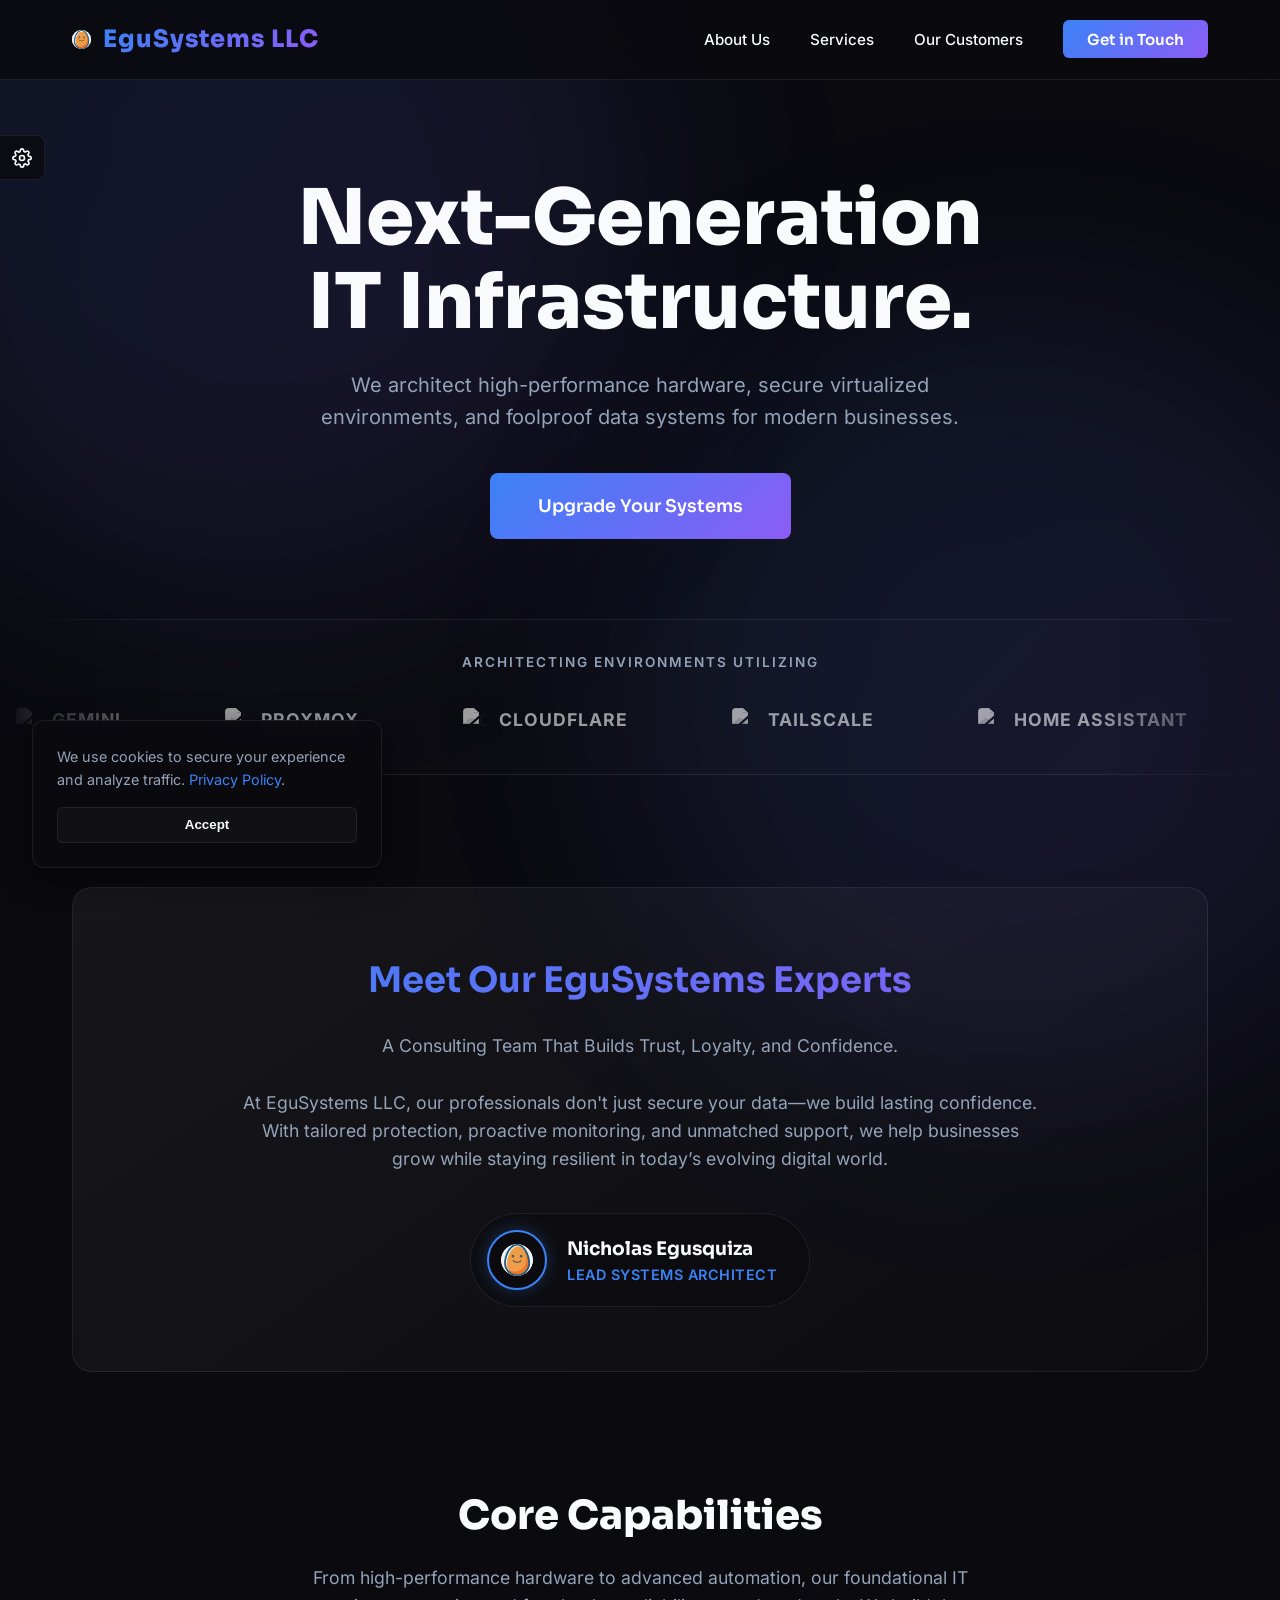
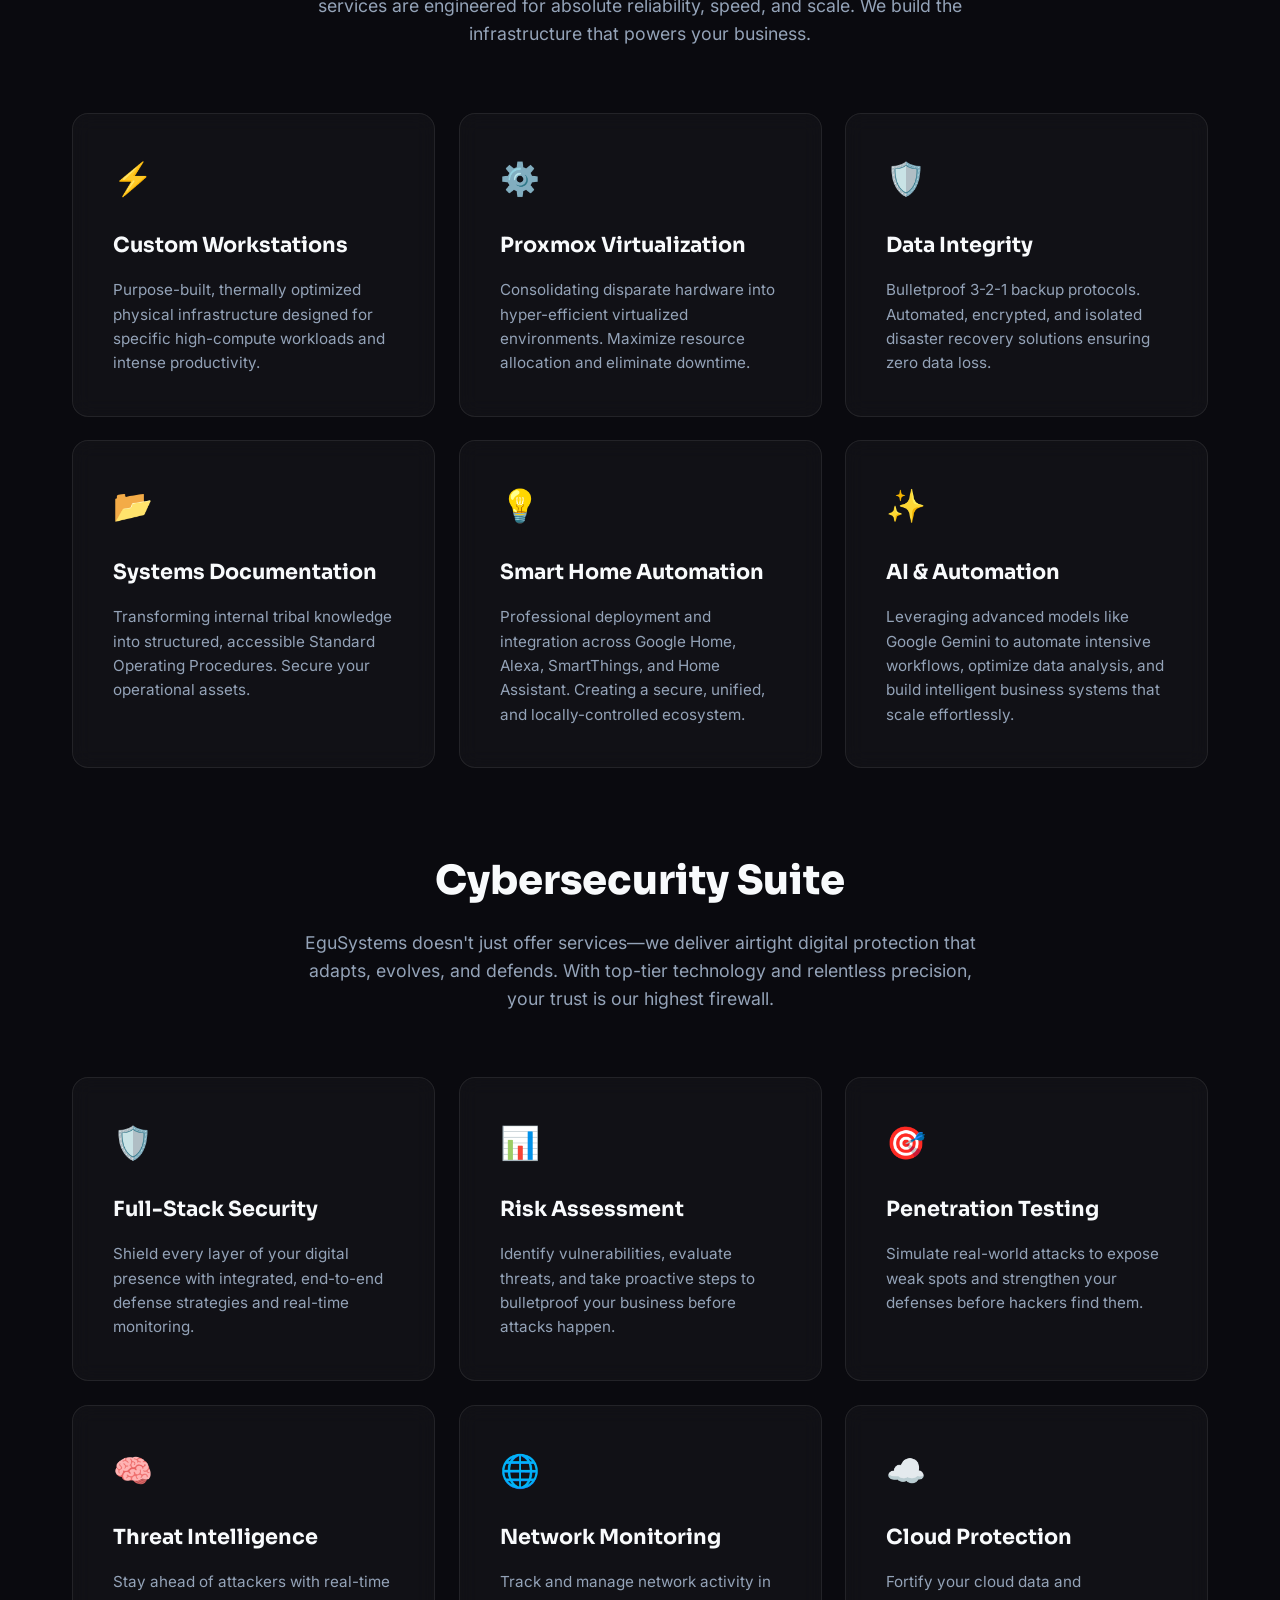
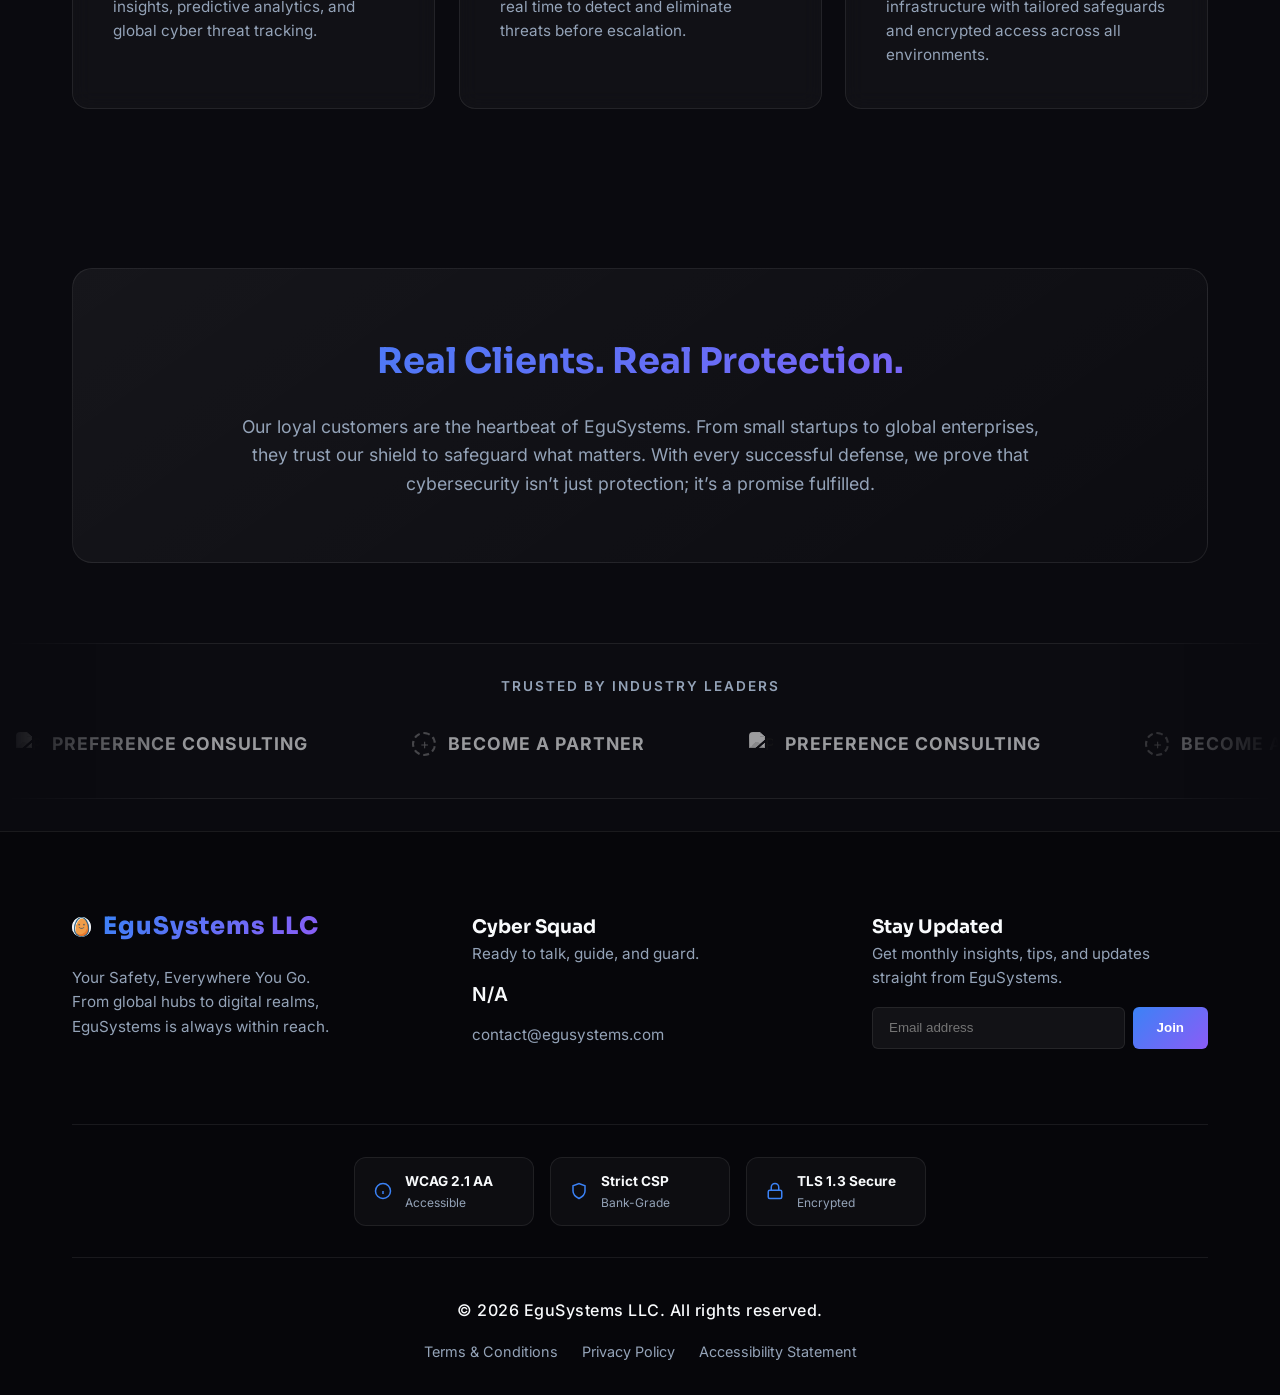
==== index.html @ fcc7cd99 "updates to accessibility" ====
<!DOCTYPE html>
<html lang="en">
<head>
    <meta charset="UTF-8">
    <meta name="viewport" content="width=device-width, initial-scale=1.0">

    <meta http-equiv="Content-Security-Policy" content="upgrade-insecure-requests; default-src 'self'; style-src 'self' 'unsafe-inline' https://fonts.googleapis.com; font-src 'self' https://fonts.gstatic.com; script-src 'self'; img-src 'self' data: https:; connect-src 'self' https://formspree.io; object-src 'none'; base-uri 'self'; form-action 'self' https://formspree.io">

    
    <meta name="theme-color" content="#0a0a0f">
    <link rel="canonical" href="https://egusystems.com">

    <meta name="description" content="EguSystems LLC provides enterprise-grade IT infrastructure, cybersecurity solutions, and Proxmox virtualization services. Secure your business with our expert team.">
    <meta name="keywords" content="IT infrastructure, cybersecurity, Proxmox virtualization, data protection, enterprise IT, network security, cloud solutions">
    <meta name="author" content="EguSystems LLC">
    <meta name="robots" content="index, follow">
    <meta name="language" content="English">
    <meta name="referrer" content="strict-origin-when-cross-origin">

    <meta property="og:title" content="EguSystems LLC | Enterprise IT Infrastructure & Cybersecurity">
    <meta property="og:description" content="We architect high-performance hardware, secure virtualized environments, and foolproof data systems for modern businesses.">
    <meta property="og:image" content="https://egusystems.com/og-image.png">
    <meta property="og:url" content="https://egusystems.com">
    <meta property="og:type" content="website">
    <meta property="og:site_name" content="EguSystems LLC">

    <meta name="twitter:card" content="summary_large_image">
    <meta name="twitter:title" content="EguSystems LLC | Enterprise IT Infrastructure & Cybersecurity">
    <meta name="twitter:description" content="We architect high-performance hardware, secure virtualized environments, and foolproof data systems for modern businesses.">
    <meta name="twitter:image" content="https://egusystems.com/og-image.png">

    <link rel="icon" type="image/png" href="/favicon-96x96.png" sizes="96x96" />
    <link rel="icon" type="image/svg+xml" href="/favicon.svg" />
    <link rel="shortcut icon" href="/favicon.ico" />
    <link rel="apple-touch-icon" sizes="180x180" href="/apple-touch-icon.png" />
    <meta name="apple-mobile-web-app-title" content="EguSystems" />
    <link rel="manifest" href="/site.webmanifest" />

    <title>EguSystems LLC | Enterprise IT Infrastructure & Cybersecurity</title>

    <link rel="preconnect" href="https://formspree.io">
    <link rel="dns-prefetch" href="https://formspree.io">
    

    <link rel="stylesheet" href="style.css">

    <script type="application/ld+json">
    {
      "@context": "https://schema.org",
      "@type": "ProfessionalService",
      "name": "EguSystems LLC",
      "url": "https://egusystems.com",
      "logo": {
        "@type": "ImageObject",
        "url": "https://egusystems.com/favicon.svg",
        "width": 96,
        "height": 96
      },
      "image": "https://egusystems.com/favicon.svg",
      "email": "contact@egusystems.com",
      "telephone": "+1-XXX-XXX-XXXX",
      "address": {
        "@type": "PostalAddress",
        "addressLocality": "Miami",
        "addressRegion": "FL",
        "addressCountry": "US"
      },
      "description": "Next-Generation IT Infrastructure and Full-Stack Cybersecurity solutions for modern businesses.",
      "areaServed": "US",
      "knowsAbout": ["IT Infrastructure", "Cybersecurity", "Proxmox Virtualization", "Data Protection", "Network Security", "Cloud Solutions"],
      "hasOfferCatalog": {
        "@type": "OfferCatalog",
        "name": "IT Services",
        "itemListElement": [
          {
            "@type": "Offer",
            "itemOffered": {
              "@type": "Service",
              "name": "IT Infrastructure Design",
              "description": "Custom hardware architecture and network design for optimal performance"
            }
          },
          {
            "@type": "Offer",
            "itemOffered": {
              "@type": "Service",
              "name": "Cybersecurity Solutions",
              "description": "Comprehensive security assessments and implementation"
            }
          },
          {
            "@type": "Offer",
            "itemOffered": {
              "@type": "Service",
              "name": "Proxmox Virtualization",
              "description": "Enterprise-grade virtualization solutions for efficient resource management"
            }
          }
        ]
      },
      "sameAs": ["https://egusystems.com"]
    }
    </script>
    <script src="script.js" defer></script>
</head>
<body>
    <a href="#main-content" class="sr-only focus:not-sr-only focus:absolute focus:top-4 focus:left-4 focus:z-50 focus:px-4 focus:py-2 focus:bg-accent-glow focus:text-white focus:rounded">Skip to main content</a>
    <div class="scroll-progress" id="scrollProgress"></div>

    <div class="bg-glow top"></div>
    <div class="bg-glow bottom"></div>

    <nav>
        <div class="nav-content">
            <a href="#home" class="logo-container">
                <img src="/favicon.svg" alt="EguSystems Icon" loading="lazy" class="logo-icon" width="32" height="32">
                <span class="logo-text">EguSystems LLC</span>
            </a>
            
            <ul class="desktop-nav">
                <li><a href="#about" class="nav-link">About Us</a></li>
                <li><a href="#services" class="nav-link">Services</a></li>
                <li><a href="#trust" class="nav-link">Our Customers</a></li>
                <li><a href="#contact" class="nav-cta">Get in Touch</a></li>
            </ul>

            <button class="mobile-toggle" id="mobileToggle" aria-label="Toggle navigation menu" aria-expanded="false" aria-controls="mobileDropdown">☰</button>
        </div>

        <div class="mobile-dropdown" id="mobileDropdown">
            <ul class="mobile-nav-links">
                <li><a href="#about" class="nav-link">About Us</a></li>
                <li><a href="#services" class="nav-link">Services</a></li>
                <li><a href="#trust" class="nav-link">Our Customers</a></li>
                <li><a href="#contact" class="mobile-cta">Get in Touch</a></li>
            </ul>
        </div>
    </nav>

    <div class="container">
        <main id="main-content">
            <section class="hero" id="home">
                <h1>Next-Generation<br>IT Infrastructure.</h1>
                <p>We architect high-performance hardware, secure virtualized environments, and foolproof data systems for modern businesses.</p>
                <a href="#contact" class="btn">Upgrade Your Systems</a>
            </section>
        </main>
    </div>

    <div class="trust-banner hover-spotlight reveal">
        <div class="spotlight-overlay"></div>
        <div class="spotlight-content-wrapper">
            <p>Architecting environments utilizing</p>
            <div class="marquee-wrapper">
                <div class="tech-list">
                    <a href="https://gemini.google.com/" target="_blank" rel="noopener noreferrer" class="tech-item">
                        <img src="https://www.google.com/s2/favicons?sz=64&domain=gemini.google.com" alt="Google Gemini" loading="lazy" width="24" height="24"><span>GEMINI</span>
                    </a>
                    <a href="https://www.proxmox.com/" target="_blank" rel="noopener noreferrer" class="tech-item">
                        <img src="https://www.google.com/s2/favicons?sz=64&domain=proxmox.com" alt="Proxmox" loading="lazy" width="24" height="24"><span>PROXMOX</span>
                    </a>
                    <a href="https://www.cloudflare.com/" target="_blank" rel="noopener noreferrer" class="tech-item">
                        <img src="https://www.google.com/s2/favicons?sz=64&domain=cloudflare.com" alt="Cloudflare" loading="lazy" width="24" height="24"><span>CLOUDFLARE</span>
                    </a>
                    <a href="https://tailscale.com/" target="_blank" rel="noopener noreferrer" class="tech-item">
                        <img src="https://www.google.com/s2/favicons?sz=64&domain=tailscale.com" alt="Tailscale" loading="lazy" width="24" height="24"><span>TAILSCALE</span>
                    </a>
                    <a href="https://www.home-assistant.io/" target="_blank" rel="noopener noreferrer" class="tech-item">
                        <img src="https://www.google.com/s2/favicons?sz=64&domain=home-assistant.io" alt="Home Assistant" loading="lazy" width="24" height="24"><span>HOME ASSISTANT</span>
                    </a>
                    <a href="https://adguard.com/" target="_blank" rel="noopener noreferrer" class="tech-item">
                        <img src="https://www.google.com/s2/favicons?sz=64&domain=adguard.com" alt="AdGuard" loading="lazy" width="24" height="24"><span>ADGUARD</span>
                    </a>
                    <a href="https://snipeitapp.com/" target="_blank" rel="noopener noreferrer" class="tech-item">
                        <img src="https://www.google.com/s2/favicons?sz=64&domain=snipeitapp.com" alt="SnipeIT" loading="lazy" width="24" height="24"><span>SNIPE-IT</span>
                    </a>
                    <a href="https://kno.wled.ge/" target="_blank" rel="noopener noreferrer" class="tech-item">
                        <img src="https://www.google.com/s2/favicons?sz=64&domain=kno.wled.ge" alt="WLED" loading="lazy" width="24" height="24"><span>WLED</span>
                    </a>
                    <a href="https://porkbun.com/" target="_blank" rel="noopener noreferrer" class="tech-item">
                        <img src="https://www.google.com/s2/favicons?sz=64&domain=porkbun.com" alt="Porkbun" loading="lazy" width="24" height="24"><span>PORKBUN</span>
                    </a>
                    <a href="https://www.zoho.com/" target="_blank" rel="noopener noreferrer" class="tech-item">
                        <img src="https://www.google.com/s2/favicons?sz=64&domain=zoho.com" alt="Zoho" loading="lazy" width="24" height="24"><span>ZOHO</span>
                    </a>
                    <a href="https://www.action1.com/" target="_blank" rel="noopener noreferrer" class="tech-item">
                        <img src="https://www.google.com/s2/favicons?sz=64&domain=action1.com" alt="Action1" loading="lazy" width="24" height="24"><span>ACTION1</span>
                    </a>
                </div>
                <div class="tech-list" aria-hidden="true">
                    <a href="https://gemini.google.com/" target="_blank" rel="noopener noreferrer" class="tech-item" tabindex="-1">
                        <img src="https://www.google.com/s2/favicons?sz=64&domain=gemini.google.com" alt="Google Gemini" loading="lazy" width="24" height="24"><span>GEMINI</span>
                    </a>
                    <a href="https://www.proxmox.com/" target="_blank" rel="noopener noreferrer" class="tech-item" tabindex="-1">
                        <img src="https://www.google.com/s2/favicons?sz=64&domain=proxmox.com" alt="Proxmox" loading="lazy" width="24" height="24"><span>PROXMOX</span>
                    </a>
                    <a href="https://www.cloudflare.com/" target="_blank" rel="noopener noreferrer" class="tech-item" tabindex="-1">
                        <img src="https://www.google.com/s2/favicons?sz=64&domain=cloudflare.com" alt="Cloudflare" loading="lazy" width="24" height="24"><span>CLOUDFLARE</span>
                    </a>
                    <a href="https://tailscale.com/" target="_blank" rel="noopener noreferrer" class="tech-item" tabindex="-1">
                        <img src="https://www.google.com/s2/favicons?sz=64&domain=tailscale.com" alt="Tailscale" loading="lazy" width="24" height="24"><span>TAILSCALE</span>
                    </a>
                    <a href="https://www.home-assistant.io/" target="_blank" rel="noopener noreferrer" class="tech-item" tabindex="-1">
                        <img src="https://www.google.com/s2/favicons?sz=64&domain=home-assistant.io" alt="Home Assistant" loading="lazy" width="24" height="24"><span>HOME ASSISTANT</span>
                    </a>
                    <a href="https://adguard.com/" target="_blank" rel="noopener noreferrer" class="tech-item" tabindex="-1">
                        <img src="https://www.google.com/s2/favicons?sz=64&domain=adguard.com" alt="AdGuard" loading="lazy" width="24" height="24"><span>ADGUARD</span>
                    </a>
                    <a href="https://snipeitapp.com/" target="_blank" rel="noopener noreferrer" class="tech-item" tabindex="-1">
                        <img src="https://www.google.com/s2/favicons?sz=64&domain=snipeitapp.com" alt="SnipeIT" loading="lazy" width="24" height="24"><span>SNIPE-IT</span>
                    </a>
                    <a href="https://kno.wled.ge/" target="_blank" rel="noopener noreferrer" class="tech-item" tabindex="-1">
                        <img src="https://www.google.com/s2/favicons?sz=64&domain=kno.wled.ge" alt="WLED" loading="lazy" width="24" height="24"><span>WLED</span>
                    </a>
                    <a href="https://porkbun.com/" target="_blank" rel="noopener noreferrer" class="tech-item" tabindex="-1">
                        <img src="https://www.google.com/s2/favicons?sz=64&domain=porkbun.com" alt="Porkbun" loading="lazy" width="24" height="24"><span>PORKBUN</span>
                    </a>
                    <a href="https://www.zoho.com/" target="_blank" rel="noopener noreferrer" class="tech-item" tabindex="-1">
                        <img src="https://www.google.com/s2/favicons?sz=64&domain=zoho.com" alt="Zoho" loading="lazy" width="24" height="24"><span>ZOHO</span>
                    </a>
                    <a href="https://www.action1.com/" target="_blank" rel="noopener noreferrer" class="tech-item" tabindex="-1">
                        <img src="https://www.google.com/s2/favicons?sz=64&domain=action1.com" alt="Action1" loading="lazy" width="24" height="24"><span>ACTION1</span>
                    </a>
                </div>
            </div>
        </div>
    </div>

    <div class="container">
        <main>
            <section id="about" class="reveal">
                <div class="callout-box hover-spotlight">
                    <div class="spotlight-overlay"></div>
                    <div class="spotlight-content-wrapper">
                        <h2>Meet Our EguSystems Experts</h2>
                        <p style="color: var(--text-muted); max-width: 800px; margin: 0 auto; font-size: 1.1rem;">
                            A Consulting Team That Builds Trust, Loyalty, and Confidence.<br><br>
                            At EguSystems LLC, our professionals don't just secure your data—we build lasting confidence. With tailored protection, proactive monitoring, and unmatched support, we help businesses grow while staying resilient in today’s evolving digital world.
                        </p>
                        
                        <div class="expert-profile">
                            <img src="/favicon.svg" alt="Nicholas Egusquiza" class="expert-avatar" width="60" height="60">
                            <div class="expert-info">
                                <h3>Nicholas Egusquiza</h3>
                                <p>Lead Systems Architect</p>
                            </div>
                        </div>
                    </div>
                </div>
            </section>

            <section id="services" class="services">
                
                <div class="section-header reveal">
                    <h2>Core Capabilities</h2>
                    <p>From high-performance hardware to advanced automation, our foundational IT services are engineered for absolute reliability, speed, and scale. We build the infrastructure that powers your business.</p>
                </div>
                
                <div class="grid">
                    <div class="card hover-spotlight reveal">
                        <div class="spotlight-overlay"></div>
                        <div class="spotlight-content-wrapper card-content">
                            <div class="card-icon">⚡</div>
                            <h3>Custom Workstations</h3>
                            <p>Purpose-built, thermally optimized physical infrastructure designed for specific high-compute workloads and intense productivity.</p>
                        </div>
                    </div>

                    <div class="card hover-spotlight reveal" style="transition-delay: 100ms;">
                        <div class="spotlight-overlay"></div>
                        <div class="spotlight-content-wrapper card-content">
                            <div class="card-icon">⚙️</div>
                            <h3>Proxmox Virtualization</h3>
                            <p>Consolidating disparate hardware into hyper-efficient virtualized environments. Maximize resource allocation and eliminate downtime.</p>
                        </div>
                    </div>

                    <div class="card hover-spotlight reveal" style="transition-delay: 200ms;">
                        <div class="spotlight-overlay"></div>
                        <div class="spotlight-content-wrapper card-content">
                            <div class="card-icon">🛡️</div>
                            <h3>Data Integrity</h3>
                            <p>Bulletproof 3-2-1 backup protocols. Automated, encrypted, and isolated disaster recovery solutions ensuring zero data loss.</p>
                        </div>
                    </div>

                    <div class="card hover-spotlight reveal" style="transition-delay: 300ms;">
                        <div class="spotlight-overlay"></div>
                        <div class="spotlight-content-wrapper card-content">
                            <div class="card-icon">📂</div>
                            <h3>Systems Documentation</h3>
                            <p>Transforming internal tribal knowledge into structured, accessible Standard Operating Procedures. Secure your operational assets.</p>
                        </div>
                    </div>

                    <div class="card hover-spotlight reveal" style="transition-delay: 400ms;">
                        <div class="spotlight-overlay"></div>
                        <div class="spotlight-content-wrapper card-content">
                            <div class="card-icon">💡</div>
                            <h3>Smart Home Automation</h3>
                            <p>Professional deployment and integration across Google Home, Alexa, SmartThings, and Home Assistant. Creating a secure, unified, and locally-controlled ecosystem.</p>
                        </div>
                    </div>

                    <div class="card hover-spotlight reveal" style="transition-delay: 500ms;">
                        <div class="spotlight-overlay"></div>
                        <div class="spotlight-content-wrapper card-content">
                            <div class="card-icon">✨</div>
                            <h3>AI & Automation</h3>
                            <p>Leveraging advanced models like Google Gemini to automate intensive workflows, optimize data analysis, and build intelligent business systems that scale effortlessly.</p>
                        </div>
                    </div>
                </div>

                <div class="section-header reveal" style="margin-top: 5rem;">
                    <h2>Cybersecurity Suite</h2>
                    <p>EguSystems doesn't just offer services—we deliver airtight digital protection that adapts, evolves, and defends. With top-tier technology and relentless precision, your trust is our highest firewall.</p>
                </div>

                <div class="grid" style="margin-bottom: 0;">
                    <div class="card hover-spotlight reveal">
                        <div class="spotlight-overlay"></div>
                        <div class="spotlight-content-wrapper card-content">
                            <div class="card-icon">🛡️</div>
                            <h3>Full-Stack Security</h3>
                            <p>Shield every layer of your digital presence with integrated, end-to-end defense strategies and real-time monitoring.</p>
                        </div>
                    </div>

                    <div class="card hover-spotlight reveal" style="transition-delay: 100ms;">
                        <div class="spotlight-overlay"></div>
                        <div class="spotlight-content-wrapper card-content">
                            <div class="card-icon">📊</div>
                            <h3>Risk Assessment</h3>
                            <p>Identify vulnerabilities, evaluate threats, and take proactive steps to bulletproof your business before attacks happen.</p>
                        </div>
                    </div>

                    <div class="card hover-spotlight reveal" style="transition-delay: 200ms;">
                        <div class="spotlight-overlay"></div>
                        <div class="spotlight-content-wrapper card-content">
                            <div class="card-icon">🎯</div>
                            <h3>Penetration Testing</h3>
                            <p>Simulate real-world attacks to expose weak spots and strengthen your defenses before hackers find them.</p>
                        </div>
                    </div>

                    <div class="card hover-spotlight reveal" style="transition-delay: 300ms;">
                        <div class="spotlight-overlay"></div>
                        <div class="spotlight-content-wrapper card-content">
                            <div class="card-icon">🧠</div>
                            <h3>Threat Intelligence</h3>
                            <p>Stay ahead of attackers with real-time insights, predictive analytics, and global cyber threat tracking.</p>
                        </div>
                    </div>

                    <div class="card hover-spotlight reveal" style="transition-delay: 400ms;">
                        <div class="spotlight-overlay"></div>
                        <div class="spotlight-content-wrapper card-content">
                            <div class="card-icon">🌐</div>
                            <h3>Network Monitoring</h3>
                            <p>Track and manage network activity in real time to detect and eliminate threats before escalation.</p>
                        </div>
                    </div>

                    <div class="card hover-spotlight reveal" style="transition-delay: 500ms;">
                        <div class="spotlight-overlay"></div>
                        <div class="spotlight-content-wrapper card-content">
                            <div class="card-icon">☁️</div>
                            <h3>Cloud Protection</h3>
                            <p>Fortify your cloud data and infrastructure with tailored safeguards and encrypted access across all environments.</p>
                        </div>
                    </div>
                </div>
            </section>

            <section id="trust" class="reveal">
                <div class="callout-box hover-spotlight">
                    <div class="spotlight-overlay"></div>
                    <div class="spotlight-content-wrapper">
                        <h2>Real Clients. Real Protection.</h2>
                        <p style="color: var(--text-muted); max-width: 800px; margin: 0 auto; font-size: 1.1rem;">
                            Our loyal customers are the heartbeat of EguSystems. From small startups to global enterprises, they trust our shield to safeguard what matters. With every successful defense, we prove that cybersecurity isn’t just protection; it’s a promise fulfilled.
                        </p>
                    </div>
                </div>
            </section>
        </main>
    </div>

    <div class="trust-banner hover-spotlight reveal">
        <div class="spotlight-overlay"></div>
        <div class="spotlight-content-wrapper">
            <p>Trusted by industry leaders</p>
            <div class="marquee-wrapper">
                <div class="tech-list">
                    <a href="https://preferenceconsulting.com/" target="_blank" rel="noopener noreferrer" class="tech-item">
                        <img src="https://www.google.com/s2/favicons?sz=64&domain=preferenceconsulting.com" alt="Preference Consulting" loading="lazy" width="24" height="24">
                        <span>PREFERENCE CONSULTING</span>
                    </a>
                    
                    <a href="#contact" class="tech-item">
                        <div class="placeholder-icon">+</div>
                        <span>BECOME A PARTNER</span>
                    </a>
                    
                    <a href="https://preferenceconsulting.com/" target="_blank" rel="noopener noreferrer" class="tech-item">
                        <img src="https://www.google.com/s2/favicons?sz=64&domain=preferenceconsulting.com" alt="Preference Consulting" loading="lazy" width="24" height="24">
                        <span>PREFERENCE CONSULTING</span>
                    </a>

                    <a href="#contact" class="tech-item">
                        <div class="placeholder-icon">+</div>
                        <span>BECOME A PARTNER</span>
                    </a>
                </div>
                <div class="tech-list" aria-hidden="true">
                    <a href="https://preferenceconsulting.com/" target="_blank" rel="noopener noreferrer" class="tech-item" tabindex="-1">
                        <img src="https://www.google.com/s2/favicons?sz=64&domain=preferenceconsulting.com" alt="Preference Consulting" loading="lazy" width="24" height="24">
                        <span>PREFERENCE CONSULTING</span>
                    </a>

                    <a href="#contact" class="tech-item" tabindex="-1">
                        <div class="placeholder-icon">+</div>
                        <span>BECOME A PARTNER</span>
                    </a>
                    
                    <a href="https://preferenceconsulting.com/" target="_blank" rel="noopener noreferrer" class="tech-item" tabindex="-1">
                        <img src="https://www.google.com/s2/favicons?sz=64&domain=preferenceconsulting.com" alt="Preference Consulting" loading="lazy" width="24" height="24">
                        <span>PREFERENCE CONSULTING</span>
                    </a>

                    <a href="#contact" class="tech-item" tabindex="-1">
                        <div class="placeholder-icon">+</div>
                        <span>BECOME A PARTNER</span>
                    </a>
                </div>
            </div>
        </div>
    </div>

    <footer id="contact">
        <div class="container">
            <div class="footer-grid reveal">
                <div class="footer-col">
                    <div class="logo-container">
                        <img src="/favicon.svg" alt="EguSystems Icon" loading="lazy" class="logo-icon" width="32" height="32">
                        <span class="logo-text">EguSystems LLC</span>
                    </div>
                    <p>Your Safety, Everywhere You Go.<br>From global hubs to digital realms, EguSystems is always within reach.</p>
                </div>
                
                <div class="footer-col">
                    <h3>Cyber Squad</h3>
                    <p>Ready to talk, guide, and guard.</p>
                    <span style="color: var(--text-main); font-weight: 600; font-size: 1.2rem; display: block; margin-bottom: 0.8rem;">N/A</span>
                    <a href="mailto:contact@egusystems.com">contact@egusystems.com</a>
                </div>

                <div class="footer-col">
                    <h3>Stay Updated</h3>
                    <p>Get monthly insights, tips, and updates straight from EguSystems.</p>
                    <form class="newsletter-form" action="https://formspree.io/f/xykllrow" method="POST">
    <label for="honeypot" class="sr-only">Do not fill this out if you are human</label>
    <input type="text" id="honeypot" name="_gotcha" class="sr-only" tabindex="-1" autocomplete="off">
    
    <label for="newsletter-email" class="sr-only">Email address for newsletter</label>
    <input type="email" id="newsletter-email" name="email" placeholder="Email address" aria-label="Email address" required inputmode="email" autocomplete="email">
    <button type="submit">Join</button>
</form>
                </div>
            </div>
            
            <div class="reveal compliance-cards">
                <div class="card hover-spotlight compliance-card no-lift">
                    <div class="spotlight-overlay"></div>
                    <div class="spotlight-content-wrapper">
                        <svg width="18" height="18" viewBox="0 0 24 24" fill="none" stroke="currentColor" stroke-width="2"><circle cx="12" cy="12" r="10"></circle><path d="M12 16v-4"></path><path d="M12 8h.01"></path></svg>
                        <div>
                            <h4>WCAG 2.1 AA</h4>
                            <p>Accessible</p>
                        </div>
                    </div>
                </div>
                <div class="card hover-spotlight compliance-card no-lift">
                    <div class="spotlight-overlay"></div>
                    <div class="spotlight-content-wrapper">
                        <svg width="18" height="18" viewBox="0 0 24 24" fill="none" stroke="currentColor" stroke-width="2"><path d="M12 22s8-4 8-10V5l-8-3-8 3v7c0 6 8 10 8 10z"></path></svg>
                        <div>
                            <h4>Strict CSP</h4>
                            <p>Bank-Grade</p>
                        </div>
                    </div>
                </div>
                <div class="card hover-spotlight compliance-card no-lift">
                    <div class="spotlight-overlay"></div>
                    <div class="spotlight-content-wrapper">
                        <svg width="18" height="18" viewBox="0 0 24 24" fill="none" stroke="currentColor" stroke-width="2"><rect x="3" y="11" width="18" height="11" rx="2" ry="2"></rect><path d="M7 11V7a5 5 0 0 1 10 0v4"></path></svg>
                        <div>
                            <h4>TLS 1.3 Secure</h4>
                            <p>Encrypted</p>
                        </div>
                    </div>
                </div>
            </div>

            <div class="footer-bottom reveal">
                <div class="copyright-line">&copy; 2026 EguSystems LLC. All rights reserved.</div>
                
                <div class="legal-links">
                    <a href="/terms.html">Terms & Conditions</a>
                    <a href="/privacy.html">Privacy Policy</a>
                    <a href="/accessibility.html">Accessibility Statement</a>
                </div>
            </div>
        </div>
    </footer>

    <div class="theme-settings-wrapper">
        <button class="theme-toggle-btn" id="themeToggleBtn" aria-label="Theme Settings" aria-expanded="false" aria-controls="themePanel">
            <svg width="20" height="20" viewBox="0 0 24 24" fill="none" stroke="currentColor" stroke-width="2"><circle cx="12" cy="12" r="3"></circle><path d="M19.4 15a1.65 1.65 0 0 0 .33 1.82l.06.06a2 2 0 0 1 0 2.83 2 2 0 0 1-2.83 0l-.06-.06a1.65 1.65 0 0 0-1.82-.33 1.65 1.65 0 0 0-1 1.51V21a2 2 0 0 1-2 2 2 2 0 0 1-2-2v-.09A1.65 1.65 0 0 0 9 19.4a1.65 1.65 0 0 0-1.82.33l-.06.06a2 2 0 0 1-2.83 0 2 2 0 0 1 0-2.83l.06-.06a1.65 1.65 0 0 0 .33-1.82 1.65 1.65 0 0 0-1.51-1H3a2 2 0 0 1-2-2 2 2 0 0 1 2-2h.09A1.65 1.65 0 0 0 4.6 9a1.65 1.65 0 0 0-.33-1.82l-.06-.06a2 2 0 0 1 0-2.83 2 2 0 0 1 2.83 0l.06.06a1.65 1.65 0 0 0 1.82.33H9a1.65 1.65 0 0 0 1-1.51V3a2 2 0 0 1 2-2 2 2 0 0 1 2 2v.09a1.65 1.65 0 0 0 1 1.51 1.65 1.65 0 0 0 1.82-.33l.06-.06a2 2 0 0 1 2.83 0 2 2 0 0 1 0 2.83l-.06.06a1.65 1.65 0 0 0-.33 1.82V9a1.65 1.65 0 0 0 1.51 1H21a2 2 0 0 1 2 2 2 2 0 0 1-2 2h-.09a1.65 1.65 0 0 0-1.51 1z"></path></svg>
        </button>
        <div class="theme-panel" id="themePanel" role="region" aria-label="Theme Customization">
            <div style="display: flex; justify-content: space-between; align-items: center; margin-bottom: 1.2rem; border-bottom: 1px solid var(--border-glass); padding-bottom: 0.5rem;">
                <h4 style="margin: 0; border: none; padding: 0;">Theme Settings</h4>
                <button id="closeTheme" aria-label="Close Theme Settings" style="background: transparent; border: none; color: var(--text-muted); cursor: pointer; font-size: 1.2rem; padding: 0 5px;">&times;</button>
            </div>
            
            <div class="theme-control">
                <label for="themeMode">Light Mode</label>
                <label class="switch">
                    <input type="checkbox" id="themeMode" aria-label="Toggle Light Mode">
                    <span class="slider"></span>
                </label>
            </div>

            <div class="theme-control">
                <label for="color1Picker">Primary Glow</label>
                <input type="color" id="color1Picker" value="#3b82f6" aria-label="Select Primary Color">
            </div>
            
            <div class="theme-control">
                <label for="color2Picker">Secondary Glow</label>
                <input type="color" id="color2Picker" value="#8b5cf6" aria-label="Select Secondary Color">
            </div>

            <div class="theme-control">
                <label for="animType">Glow Effect</label>
                <select id="animType" aria-label="Select Animation Type" class="theme-select">
                    <option value="effect-float">Float</option>
                    <option value="effect-pulse">Pulse</option>
                    <option value="effect-wave">Wave</option>
                    <option value="effect-orbit">Orbit</option>
                    <option value="effect-spin">Spin</option>
                </select>
            </div>
            
            <div class="theme-control" style="margin-top: 1.5rem;">
                <label for="animToggle">Animation Focus</label>
                <label class="switch">
                    <input type="checkbox" id="animToggle" checked aria-label="Toggle Background Animation">
                    <span class="slider"></span>
                </label>
            </div>

            <div class="theme-control">
                <label for="animSpeed">Speed (Slow ➞ Fast)</label>
                <input type="range" id="animSpeed" min="1" max="100" value="50" aria-label="Adjust Animation Speed" style="width: 80px;">
            </div>
            
            <button id="resetTheme" class="cookie-btn" style="width: 100%; margin-top: 1.5rem; color: var(--text-main);">Reset Defaults</button>
        </div>
    </div>

    <div class="cookie-banner" id="cookieBanner">
        <p>We use cookies to secure your experience and analyze traffic. <a href="/privacy.html">Privacy Policy</a>.</p>
        <button class="cookie-btn" id="acceptCookies">Accept</button>
    </div>

    <a href="#home" class="back-to-top" id="backToTop" aria-label="Back to top">↑</a>

    
</body>
</html>
---- style.css ----
/* --- LOCAL FONTS --- */
@font-face { font-family: 'Inter'; font-style: normal; font-weight: 400; font-display: swap; src: url('./fonts/inter-v20-latin-regular.woff2') format('woff2'); }
@font-face { font-family: 'Inter'; font-style: normal; font-weight: 500; font-display: swap; src: url('./fonts/inter-v20-latin-500.woff2') format('woff2'); }
@font-face { font-family: 'Inter'; font-style: normal; font-weight: 600; font-display: swap; src: url('./fonts/inter-v20-latin-600.woff2') format('woff2'); }
@font-face { font-family: 'Inter'; font-style: normal; font-weight: 700; font-display: swap; src: url('./fonts/inter-v20-latin-700.woff2') format('woff2'); }
@font-face { font-family: 'Inter'; font-style: normal; font-weight: 800; font-display: swap; src: url('./fonts/inter-v20-latin-800.woff2') format('woff2'); }

@font-face { font-family: 'Sora'; font-style: normal; font-weight: 400; font-display: swap; src: url('./fonts/sora-v17-latin-regular.woff2') format('woff2'); }
@font-face { font-family: 'Sora'; font-style: normal; font-weight: 500; font-display: swap; src: url('./fonts/sora-v17-latin-500.woff2') format('woff2'); }
@font-face { font-family: 'Sora'; font-style: normal; font-weight: 600; font-display: swap; src: url('./fonts/sora-v17-latin-600.woff2') format('woff2'); }
@font-face { font-family: 'Sora'; font-style: normal; font-weight: 700; font-display: swap; src: url('./fonts/sora-v17-latin-700.woff2') format('woff2'); }
@font-face { font-family: 'Sora'; font-style: normal; font-weight: 800; font-display: swap; src: url('./fonts/sora-v17-latin-800.woff2') format('woff2'); }

/* Smooth Gradient Animation Support */
@property --color-1 { syntax: '<color>'; inherits: true; initial-value: #3b82f6; }
@property --color-2 { syntax: '<color>'; inherits: true; initial-value: #8b5cf6; }

/* --- VARIABLES & RESET --- */
:root {
    --color-1: #3b82f6;
    --color-2: #8b5cf6;
    
    --bg-base: #0a0a0f;
    --bg-surface: rgba(255, 255, 255, 0.03);
    --text-main: #f8fafc;
    --text-muted: #94a3b8;
    --border-glass: rgba(255, 255, 255, 0.08);
    
    --anim-duration: 22.5s;
    --anim-name: float; 
    --accent-glow: var(--color-1);
    --accent-purple: var(--color-2);
    --accent-gradient: linear-gradient(135deg, var(--color-1) 0%, var(--color-2) 100%);
    
    --nav-height: 80px;
    
    /* Engine transitions for beautiful smooth resets */
    transition: --color-1 0.6s ease-in-out, --color-2 0.6s ease-in-out;
}

/* Light Theme Overrides */
body.light-mode {
    --bg-base: #f8fafc;
    --bg-surface: rgba(0, 0, 0, 0.03);
    --text-main: #0f172a;
    --text-muted: #475569;
    --border-glass: rgba(0, 0, 0, 0.1);
}

* {
    margin: 0;
    padding: 0;
    box-sizing: border-box;
}

html {
    scroll-behavior: smooth;
    font-family: 'Inter', Arial, sans-serif;
}

body {
    background-color: var(--bg-base);
    color: var(--text-main);
    overflow-x: hidden;
    line-height: 1.6;
    transition: background-color 0.6s ease-in-out, color 0.6s ease-in-out;
}

/* User Settings Overrides */
body.disable-bg-animation .bg-glow { animation: none !important; }
body.effect-float { --anim-name: float; }
body.effect-pulse { --anim-name: pulse-glow; }
body.effect-wave { --anim-name: wave-glow; }
body.effect-orbit .bg-glow.top { animation-name: orbit-glow-1; animation-timing-function: linear; }
body.effect-orbit .bg-glow.bottom { animation-name: orbit-glow-2; animation-timing-function: linear; }
body.effect-spin .bg-glow.top { animation-name: spin-glow; }
body.effect-spin .bg-glow.bottom { animation-name: spin-glow; animation-direction: reverse; }

h1, h2, h3, h4, h5, h6, .logo-text, .nav-cta, .mobile-cta, .btn, .card-icon, .expert-info h4, .footer-col h4 {
    font-family: 'Sora', Arial, sans-serif;
}

a, button {
    -webkit-tap-highlight-color: transparent;
}

.mailto-link {
    color: var(--text-muted);
    text-decoration: none;
    transition: color 0.2s ease;
}

/* --- ACCESSIBILITY & SCROLLBAR --- */
@media (prefers-reduced-motion: reduce) {
    * {
        animation: none !important;
        transition: none !important;
        scroll-behavior: auto !important;
    }
}

:focus-visible {
    outline: 2px solid var(--accent-glow);
    outline-offset: 4px;
    border-radius: 4px;
}

.sr-only {
    position: absolute;
    width: 1px;
    height: 1px;
    padding: 0;
    margin: -1px;
    overflow: hidden;
    clip: rect(0, 0, 0, 0);
    white-space: nowrap;
    border: 0;
}

.sr-only.focus:not-sr-only {
    position: static;
    width: auto;
    height: auto;
    padding: 0.5rem 1rem;
    margin: 0;
    overflow: visible;
    clip: auto;
    white-space: normal;
    border: 2px solid var(--accent-glow);
    background: var(--bg-base);
    color: var(--text-main);
    z-index: 10000;
}

::selection {
    background: var(--accent-purple);
    color: #fff;
}

::-webkit-scrollbar { width: 10px; }
::-webkit-scrollbar-track { background: var(--bg-base); }
::-webkit-scrollbar-thumb {
    background: rgba(128, 128, 128, 0.3);
    border-radius: 10px;
}
::-webkit-scrollbar-thumb:hover { background: rgba(128, 128, 128, 0.5); }

/* --- UTILITIES --- */
.container {
    max-width: 1200px;
    margin: 0 auto;
    padding: 0 2rem;
}

.scroll-progress {
    position: fixed;
    top: 0;
    left: 0;
    height: 3px;
    background: var(--accent-gradient);
    width: 0%;
    z-index: 10001;
    transition: width 0.1s ease-out;
    box-shadow: 0 0 10px var(--accent-glow);
}

.bg-glow {
    position: fixed;
    width: 60vw;
    height: 60vw;
    border-radius: 50%;
    background: var(--accent-gradient);
    filter: blur(120px);
    opacity: 0.12;
    z-index: -1;
    animation: var(--anim-name) var(--anim-duration) ease-in-out infinite alternate;
}
body.light-mode .bg-glow { opacity: 0.15; }
.bg-glow.top { top: -20%; left: -10%; }
.bg-glow.bottom { bottom: -20%; right: -10%; animation-delay: calc(var(--anim-duration) * -0.5); }

/* Multi-Effect Keyframes */
@keyframes float {
    0% { transform: translate(0, 0) scale(1); }
    100% { transform: translate(5%, 10%) scale(1.1); }
}
@keyframes pulse-glow {
    0% { transform: scale(0.9); opacity: 0.08; }
    100% { transform: scale(1.25); opacity: 0.15; }
}
@keyframes orbit-glow-1 {
    0% { transform: rotate(0deg) translateX(5%) translateY(5%); }
    100% { transform: rotate(360deg) translateX(5%) translateY(5%); }
}
@keyframes orbit-glow-2 {
    0% { transform: rotate(360deg) translateX(-5%) translateY(-5%); }
    100% { transform: rotate(0deg) translateX(-5%) translateY(-5%); }
}
@keyframes wave-glow {
    0% { transform: translateX(-15%) scale(1); }
    50% { transform: translateX(15%) scale(1.1); }
    100% { transform: translateX(-15%) scale(1); }
}
@keyframes spin-glow {
    0% { transform: rotate(0deg) scale(1); }
    50% { transform: rotate(180deg) scale(1.15); }
    100% { transform: rotate(360deg) scale(1); }
}

/* --- NAVIGATION --- */
nav {
    position: fixed;
    top: 0;
    width: 100%;
    height: var(--nav-height);
    z-index: 1000;
    background: rgba(10, 10, 15, 0.85);
    backdrop-filter: blur(16px);
    -webkit-backdrop-filter: blur(16px);
    border-bottom: 1px solid var(--border-glass);
    display: flex;
    align-items: center;
    transition: background-color 0.6s ease-in-out;
}
body.light-mode nav { background: rgba(248, 250, 252, 0.85); }

.nav-content {
    display: flex;
    justify-content: space-between;
    align-items: center;
    width: 100%;
    max-width: 1200px;
    margin: 0 auto;
    padding: 0 2rem;
    position: relative;
}

.logo-container {
    display: flex;
    align-items: center;
    gap: 12px;
    text-decoration: none;
    line-height: 1.2;
}

.logo-icon {
    height: 1.2em;
    width: auto;
    display: block;
    flex-shrink: 0;
}

.logo-text {
    font-weight: 800;
    font-size: 1.5rem;
    letter-spacing: 1px;
    background: var(--accent-gradient);
    -webkit-background-clip: text;
    background-clip: text;
    -webkit-text-fill-color: transparent;
    margin: 0;
    display: block;
    padding-bottom: 0.05em;
    white-space: nowrap;
}

.desktop-nav {
    display: flex;
    align-items: center;
    gap: 2.5rem;
    list-style: none;
    transition: opacity 0.4s ease, transform 0.4s ease;
    transform-origin: right center;
    opacity: 1;
    transform: translateX(0) scale(1);
}

.desktop-nav a {
    color: var(--text-main);
    text-decoration: none;
    font-weight: 500;
    font-size: 0.95rem;
    position: relative;
    padding: 0.5rem 0;
    transition: color 0.3s;
}

.desktop-nav a::after {
    content: '';
    position: absolute;
    width: 0;
    height: 2px;
    bottom: 0;
    left: 0;
    background: var(--accent-gradient);
    transition: width 0.3s ease;
}

.desktop-nav a:hover, .desktop-nav a.active-link { color: var(--accent-glow); }
.desktop-nav a:hover::after, .desktop-nav a.active-link::after { width: 100%; }

.nav-cta {
    background: var(--accent-gradient);
    color: white !important;
    padding: 0.6rem 1.5rem !important;
    border-radius: 6px;
    font-weight: 600 !important;
    transition: transform 0.2s, box-shadow 0.2s !important;
    text-decoration: none;
}
.nav-cta::after { display: none !important; }

/* Mobile Menu Elements */
.mobile-toggle {
    display: flex;
    align-items: center;
    justify-content: center;
    position: absolute;
    right: 2rem;
    background: none;
    border: none;
    color: var(--text-main);
    font-size: 1.8rem;
    cursor: pointer;
    opacity: 0;
    transform: rotate(0deg) scale(0.5);
    pointer-events: none;
    transition: opacity 0.4s ease, transform 0.4s ease;
    visibility: hidden;
}

.mobile-dropdown {
    position: absolute;
    top: var(--nav-height);
    left: 0;
    width: 100%;
    background: rgba(10, 10, 15, 0.98);
    padding: 2.5rem 2rem;
    border-bottom: 1px solid var(--border-glass);
    box-shadow: 0 10px 30px rgba(0,0,0,0.5);
    opacity: 0;
    visibility: hidden;
    pointer-events: none;
    transform: translateY(-20px);
    transition: opacity 0.4s ease, transform 0.4s ease, visibility 0.4s ease, background-color 0.6s ease-in-out;
    z-index: 999;
}
body.light-mode .mobile-dropdown { background: rgba(248, 250, 252, 0.98); }

.mobile-dropdown.active {
    opacity: 1;
    visibility: visible;
    pointer-events: auto;
    transform: translateY(0);
}

.mobile-nav-links {
    list-style: none;
    display: flex;
    flex-direction: column;
    gap: 1.5rem;
    align-items: flex-start;
}

.mobile-nav-links a {
    color: var(--text-main);
    text-decoration: none;
    font-weight: 500;
    font-size: 1.1rem;
    display: inline-block;
    position: relative;
    padding: 0.2rem 0;
    transition: color 0.3s;
}

.mobile-nav-links a::after {
    content: '';
    position: absolute;
    width: 0;
    height: 2px;
    bottom: 0;
    left: 0;
    background: var(--accent-gradient);
    transition: width 0.3s ease;
}

.mobile-nav-links a:hover, .mobile-nav-links a.active-link { color: var(--accent-glow); }
.mobile-nav-links a:hover::after, .mobile-nav-links a.active-link::after { width: 100%; }

.mobile-cta {
    background: var(--accent-gradient);
    color: white !important;
    padding: 1rem !important;
    border-radius: 6px;
    font-weight: 600;
    text-align: center;
    margin-top: 1rem;
    display: block !important;
    width: 100%;
    transition: transform 0.2s, box-shadow 0.2s !important;
    text-decoration: none;
}
.mobile-cta::after { display: none !important; }

/* --- HERO & SECTIONS --- */
section {
    padding: 5rem 0;
    scroll-margin-top: var(--nav-height);
}

#about { padding-bottom: 2rem; }

.section-header {
    text-align: center;
    margin-bottom: 4rem;
}

.section-header h2 {
    font-size: 2.5rem;
    font-weight: 800;
    margin-bottom: 1rem;
}

.section-header p {
    color: var(--text-muted);
    max-width: 700px;
    margin: 0 auto;
    font-size: 1.1rem;
}

.hero {
    padding: calc(var(--nav-height) + 6rem) 0 5rem;
    text-align: center;
}

@keyframes fadeUp {
    from { opacity: 0; transform: translateY(20px); }
    to { opacity: 1; transform: translateY(0); }
}

.hero h1 {
    font-size: clamp(2.5rem, 6vw, 5rem);
    font-weight: 800;
    line-height: 1.1;
    margin-bottom: 1.5rem;
    animation: fadeUp 0.8s ease forwards;
}

.hero p {
    font-size: 1.25rem;
    color: var(--text-muted);
    max-width: 750px;
    margin: 0 auto 2.5rem;
    padding: 0 1rem;
    opacity: 0;
    animation: fadeUp 0.8s ease 0.2s forwards;
}

.hero .btn {
    opacity: 0;
    animation: fadeUp 0.8s ease 0.4s forwards;
}

.btn {
    display: inline-block;
    background: var(--accent-gradient);
    color: white !important;
    padding: 1.2rem 3rem;
    border-radius: 8px;
    text-decoration: none;
    font-weight: 600;
    font-size: 1.1rem;
    transition: transform 0.2s, box-shadow 0.2s;
    border: none;
    cursor: pointer;
}

/* --- SPOTLIGHT FX & HOVER STATES --- */
.hover-spotlight {
    position: relative;
    overflow: hidden;
    transition: transform 0.3s ease, border-color 0.3s ease;
}

.spotlight-overlay {
    content: "";
    position: absolute;
    top: 0;
    left: 0;
    width: 100%;
    height: 100%;
    background: radial-gradient(
        800px circle at var(--mouse-x) var(--mouse-y), 
        rgba(150, 150, 150, 0.15),
        transparent 40%
    );
    z-index: 0;
    opacity: 0;
    transition: opacity 0.3s;
    pointer-events: none;
}
/* Stronger spotlight overlay for light mode */
body.light-mode .spotlight-overlay { background: radial-gradient(800px circle at var(--mouse-x) var(--mouse-y), rgba(0, 0, 0, 0.08), transparent 40%); }


.spotlight-content-wrapper {
    position: relative;
    z-index: 1;
    transform: translateZ(0);
    -webkit-backface-visibility: hidden;
    backface-visibility: hidden;
}

/* Desktop Only Interactions */
@media (hover: hover) and (pointer: fine) {
    body:not(.is-touch-device) .btn:hover, 
    body:not(.is-touch-device) .mobile-cta:hover, 
    body:not(.is-touch-device) .nav-cta:hover {
        transform: translateY(-2px);
        box-shadow: 0 5px 15px rgba(59, 130, 246, 0.4);
    }
    
    body:not(.is-touch-device) .mailto-link:hover { color: var(--accent-glow); }
    body:not(.is-touch-device) .hover-spotlight:hover { border-color: rgba(150, 150, 150, 0.3); }
    body:not(.is-touch-device) .hover-spotlight:hover .spotlight-overlay { opacity: 1; }
    
    body:not(.is-touch-device) .card:hover { transform: translateY(-5px) translateZ(0); }
    body:not(.is-touch-device) .card.no-lift:hover { transform: none; }
    body:not(.is-touch-device) .compliance-card:hover { transform: none; }
    
    body:not(.is-touch-device) .tech-item:hover {
        opacity: 1;
        transform: scale(1.05);
    }
    
    /* Hover-stop logic properly restored for desktop */
    body:not(.is-touch-device) .marquee-wrapper:hover { animation-play-state: paused !important; }
}

/* --- INFINITE SCROLLING MARQUEE --- */
.trust-banner {
    border-top: 1px solid var(--border-glass);
    border-bottom: 1px solid var(--border-glass);
    padding: 2rem 0;
    background: rgba(255, 255, 255, 0.01);
    text-align: center;
    overflow: hidden;
    overflow: clip; 
    position: relative;
    margin-bottom: 2rem;
    -webkit-mask-image: linear-gradient(to right, transparent, black 15%, black 85%, transparent);
    mask-image: linear-gradient(to right, transparent, black 15%, black 85%, transparent);
    touch-action: pan-y;
}

.trust-banner p {
    font-size: 0.85rem;
    text-transform: uppercase;
    letter-spacing: 2px;
    color: var(--text-muted);
    margin-bottom: 1.5rem;
    font-weight: 600;
    position: relative;
    z-index: 1;
}

.marquee-wrapper {
    display: flex;
    flex-wrap: nowrap;
    width: max-content;
    animation: marquee 35s linear infinite;
    position: relative;
    z-index: 1;
    will-change: transform;
    transform: translate3d(0,0,0);
}

/* Forces marquee to pause globally when tapped/dragged on mobile */
.marquee-wrapper.is-paused {
    animation-play-state: paused !important;
}

.tech-list {
    display: flex;
    flex-wrap: nowrap;
    align-items: center;
    justify-content: flex-start;
    gap: 4.5rem; 
    padding-right: 4.5rem;
    flex-shrink: 0;
}

/* Marquee Item - Clean Floating Text */
.tech-item {
    display: flex;
    align-items: center;
    gap: 12px;
    background: transparent;
    border: none;
    padding: 0.5rem 1rem;
    opacity: 0.6;
    transition: opacity 0.3s ease, transform 0.3s ease;
    text-decoration: none;
    white-space: nowrap;
    
    -webkit-tap-highlight-color: transparent;
    -webkit-touch-callout: none;
    user-select: none;
    -webkit-user-drag: none;
}

.tech-item img {
    height: 24px;
    width: 24px;
    object-fit: contain;
    filter: grayscale(100%) brightness(1.5);
    border-radius: 4px;
}
body.light-mode .tech-item img { filter: grayscale(100%) brightness(0.2); }

.tech-item .placeholder-icon {
    height: 24px;
    width: 24px;
    border-radius: 50%;
    border: 2px dashed rgba(255, 255, 255, 0.4);
    display: flex;
    align-items: center;
    justify-content: center;
    font-size: 14px;
    color: rgba(255, 255, 255, 0.4);
}
body.light-mode .tech-item .placeholder-icon { border-color: rgba(0,0,0,0.3); color: rgba(0,0,0,0.4); }

.tech-item span {
    font-weight: 700;
    white-space: nowrap;
    font-size: 1.1rem;
    letter-spacing: 1px;
    color: var(--text-main);
}

/* Mobile Touch Active override generated by JS */
.tech-item.touch-active {
    opacity: 1 !important;
    transform: scale(1.05) !important;
    transition: opacity 0.1s ease, transform 0.1s ease !important;
    z-index: 10;
}

@keyframes marquee {
    0% { transform: translateX(0); }
    100% { transform: translateX(-50%); }
}

/* --- GRID CARDS & CALLOUTS --- */
.grid {
    display: grid;
    grid-template-columns: repeat(auto-fit, minmax(280px, 1fr));
    gap: 1.5rem;
    margin-bottom: 5rem;
}

.card {
    background: var(--bg-surface);
    border: 1px solid var(--border-glass);
    border-radius: 16px;
    padding: 2.5rem;
    backdrop-filter: blur(10px);
    -webkit-backdrop-filter: blur(10px);
    transform: translateZ(0);
    -webkit-backface-visibility: hidden;
    backface-visibility: hidden;
    transition: transform 0.3s ease, border-color 0.5s ease, background-color 0.5s ease;
}

.card-icon {
    font-size: 2rem;
    margin-bottom: 1.5rem;
    display: inline-block;
}

.card h3 {
    font-size: 1.3rem;
    margin-bottom: 1rem;
}

.card p {
    color: var(--text-muted);
    font-size: 0.95rem;
}

.callout-box {
    background: linear-gradient(145deg, rgba(255,255,255,0.05) 0%, rgba(255,255,255,0.01) 100%);
    border: 1px solid var(--border-glass);
    border-radius: 20px;
    padding: 4rem;
    text-align: center;
    position: relative;
    transition: border-color 0.5s ease;
}
body.light-mode .callout-box { background: linear-gradient(145deg, rgba(0,0,0,0.03) 0%, rgba(0,0,0,0.01) 100%); }

.callout-box h2 {
    font-size: clamp(1.8rem, 4vw, 2.2rem);
    margin-bottom: 1.5rem;
    background: var(--accent-gradient);
    -webkit-background-clip: text;
    background-clip: text;
    -webkit-text-fill-color: transparent;
}

/* --- EXPERT PROFILE --- */
.expert-profile {
    display: inline-flex;
    align-items: center;
    gap: 1.25rem;
    margin-top: 2.5rem;
    text-align: left;
    background: rgba(0, 0, 0, 0.2);
    padding: 1rem 2rem 1rem 1rem;
    border-radius: 50px;
    border: 1px solid var(--border-glass);
    transition: background-color 0.5s ease, border-color 0.5s ease;
}
body.light-mode .expert-profile { background: rgba(255,255,255,0.5); }

.expert-avatar {
    width: 60px;
    height: 60px;
    background: var(--bg-base);
    border-radius: 50%;
    padding: 12px;
    border: 2px solid var(--accent-glow);
    box-shadow: 0 0 15px rgba(59, 130, 246, 0.3);
    transition: background-color 0.5s ease, border-color 0.5s ease;
}

.expert-info h4 {
    font-size: 1.2rem;
    color: var(--text-main);
    margin-bottom: 0.2rem;
}

.expert-info p {
    color: var(--accent-glow) !important;
    font-weight: 600;
    font-size: 0.9rem !important;
    margin: 0 !important;
    letter-spacing: 0.5px;
    text-transform: uppercase;
}

/* --- FOOTER & CONTACT --- */
footer {
    border-top: 1px solid var(--border-glass);
    padding: 5rem 0 2rem;
    background: rgba(0,0,0,0.3);
    transition: background-color 0.5s ease, border-color 0.5s ease;
}
body.light-mode footer { background: rgba(255,255,255,0.4); }

.footer-grid {
    display: grid;
    grid-template-columns: repeat(auto-fit, minmax(280px, 1fr));
    gap: 4rem;
    margin-bottom: 4rem;
}

.footer-col .logo-container {
    margin-bottom: 1.5rem;
    display: flex;
    align-items: center;
    line-height: 1.2;
    width: max-content;
}

.footer-col .logo-text {
    font-size: 1.5rem;
    margin: 0;
}

.footer-col h4 {
    font-size: 1.2rem;
    margin-bottom: 1.5rem;
    color: var(--text-main);
}

.footer-col p, .footer-col a, .footer-col span {
    color: var(--text-muted);
    text-decoration: none;
    margin-bottom: 0.8rem;
    display: block;
    font-size: 0.95rem;
    transition: color 0.2s;
}

.footer-col a:hover { color: var(--accent-glow); }

.newsletter-form {
    display: flex;
    flex-wrap: wrap;
    margin-top: 1rem;
    gap: 0.5rem;
}

.newsletter-form input {
    flex: 1;
    min-width: 150px;
    padding: 0.8rem 1rem;
    background: rgba(255,255,255,0.05);
    border: 1px solid var(--border-glass);
    border-radius: 6px;
    color: var(--text-main);
    outline: none;
    transition: border-color 0.2s, background-color 0.5s ease;
}
body.light-mode .newsletter-form input { background: rgba(0,0,0,0.05); }

.newsletter-form input:focus { border-color: var(--accent-glow); }
.newsletter-form input.touched:invalid { border-color: #ef4444; }

.newsletter-form button {
    padding: 0.8rem 1.5rem;
    background: var(--accent-gradient);
    border: none;
    border-radius: 6px;
    color: white;
    font-weight: 600;
    cursor: pointer;
    transition: opacity 0.2s, transform 0.2s, box-shadow 0.2s;
}

.newsletter-form button:hover { opacity: 0.9; }

/* Compliance Miniature Cards */
.compliance-cards {
    display: flex;
    flex-wrap: wrap;
    justify-content: center;
    gap: 1rem;
    padding: 2rem 0;
    border-top: 1px solid var(--border-glass);
    margin-top: 2rem;
}

.compliance-card {
    padding: 0.8rem 1.2rem;
    border-radius: 12px;
    min-width: 180px;
}

.compliance-card .spotlight-content-wrapper {
    display: flex;
    align-items: center;
    gap: 0.8rem;
}

.compliance-card h4 {
    margin: 0;
    font-size: 0.85rem;
    color: var(--text-main);
    font-family: 'Inter', sans-serif;
}

.compliance-card p {
    margin: 0;
    font-size: 0.75rem;
    color: var(--text-muted);
}

.compliance-card svg {
    color: var(--accent-glow);
    flex-shrink: 0;
}

.footer-bottom {
    text-align: center;
    border-top: 1px solid var(--border-glass);
    padding-top: 2.5rem;
    display: flex;
    flex-direction: column;
    align-items: center;
    gap: 1rem;
}

.copyright-line {
    color: var(--text-main);
    font-size: 1rem;
    font-weight: 500;
    letter-spacing: 0.5px;
}

.legal-links {
    display: flex;
    gap: 1.5rem;
    justify-content: center;
}

.legal-links a {
    color: var(--text-muted);
    text-decoration: none;
    font-size: 0.9rem;
    transition: color 0.2s;
}

.legal-links a:hover { color: var(--accent-glow); }

/* --- THEME SETTINGS UI --- */
.theme-settings-wrapper {
    position: fixed;
    top: 15%; /* Lifted significantly higher to avoid banner overlaps */
    left: 0;
    z-index: 10002; 
    display: flex;
    align-items: flex-start;
}

.theme-toggle-btn {
    background: rgba(10, 10, 15, 0.8);
    backdrop-filter: blur(10px);
    border: 1px solid var(--border-glass);
    border-left: none;
    color: var(--text-main);
    width: 45px;
    height: 45px;
    border-radius: 0 8px 8px 0;
    display: flex;
    align-items: center;
    justify-content: center;
    cursor: pointer;
    transition: all 0.3s ease;
}
body.light-mode .theme-toggle-btn { background: rgba(248, 250, 252, 0.8); }

.theme-toggle-btn:hover {
    background: rgba(150, 150, 150, 0.1);
    color: var(--accent-glow);
    border-color: rgba(150, 150, 150, 0.3);
}

.theme-panel {
    position: absolute;
    left: 55px; 
    top: 0;
    background: rgba(10, 10, 15, 0.95);
    backdrop-filter: blur(10px);
    border: 1px solid var(--border-glass);
    padding: 1.5rem;
    border-radius: 12px;
    width: 260px;
    box-shadow: 0 10px 30px rgba(0,0,0,0.5);
    opacity: 0;
    pointer-events: none;
    visibility: hidden;
    transform: translateX(-20px);
    transition: all 0.3s cubic-bezier(0.4, 0, 0.2, 1);
}
body.light-mode .theme-panel { background: rgba(248, 250, 252, 0.95); }

.theme-panel.active {
    opacity: 1;
    pointer-events: auto;
    visibility: visible;
    transform: translateX(0);
}

.theme-panel h4 {
    margin-bottom: 1.2rem;
    font-size: 1rem;
    color: var(--text-main);
    border-bottom: 1px solid var(--border-glass);
    padding-bottom: 0.5rem;
}

#closeTheme:hover, #closeTheme:focus-visible {
    color: var(--accent-glow);
    outline: none;
}

.theme-control {
    display: flex;
    justify-content: space-between;
    align-items: center;
    margin-bottom: 1.2rem;
}

.theme-control label {
    font-size: 0.85rem;
    color: var(--text-muted);
}

/* Custom CSS Inputs for Theme Panel */
input[type="color"] {
    -webkit-appearance: none;
    border: none;
    width: 32px;
    height: 32px;
    border-radius: 50%;
    cursor: pointer;
    padding: 0;
    background: none;
}
input[type="color"]::-webkit-color-swatch-wrapper { padding: 0; }
input[type="color"]::-webkit-color-swatch { border: 1px solid var(--border-glass); border-radius: 50%; }
input[type="color"]::-moz-color-swatch { border: 1px solid var(--border-glass); border-radius: 50%; }

/* Select Dropdown */
.theme-select {
    background: rgba(255, 255, 255, 0.05);
    color: var(--text-main);
    border: 1px solid var(--border-glass);
    padding: 0.4rem 0.8rem;
    border-radius: 6px;
    font-family: 'Inter', sans-serif;
    font-size: 0.85rem;
    outline: none;
    cursor: pointer;
}
body.light-mode .theme-select { background: rgba(0, 0, 0, 0.05); color: var(--text-main); }
.theme-select option { background: var(--bg-base); color: var(--text-main); }

/* Range Slider Styling */
input[type=range] {
    -webkit-appearance: none;
    background: transparent;
}
input[type=range]::-webkit-slider-thumb {
    -webkit-appearance: none;
    height: 14px;
    width: 14px;
    border-radius: 50%;
    background: var(--accent-glow);
    cursor: pointer;
    margin-top: -5px;
}
input[type=range]::-webkit-slider-runnable-track {
    width: 100%;
    height: 4px;
    cursor: pointer;
    background: var(--border-glass);
    border-radius: 2px;
}

/* Switch Styling */
.switch {
    position: relative;
    display: inline-block;
    width: 40px;
    height: 22px;
}
.switch input { opacity: 0; width: 0; height: 0; }
.slider {
    position: absolute;
    cursor: pointer;
    top: 0; left: 0; right: 0; bottom: 0;
    background-color: rgba(128, 128, 128, 0.2);
    transition: .3s;
    border-radius: 24px;
    border: 1px solid var(--border-glass);
}
.slider:before {
    position: absolute;
    content: "";
    height: 14px; 
    width: 14px;
    left: 3px; 
    bottom: 3px;
    background-color: var(--text-muted);
    transition: .3s;
    border-radius: 50%;
}
input:checked + .slider { background-color: var(--accent-glow); border-color: var(--accent-glow); }
input:checked + .slider:before { transform: translateX(18px); background-color: #fff; }

/* --- COOKIE & BACK TO TOP --- */
.cookie-banner {
    position: fixed;
    bottom: 2rem;
    left: 2rem;
    background: rgba(10, 10, 15, 0.95);
    backdrop-filter: blur(10px);
    border: 1px solid var(--border-glass);
    padding: 1.5rem;
    border-radius: 12px;
    z-index: 9999;
    width: min(350px, calc(100% - 4rem));
    max-width: 350px;
    box-shadow: 0 10px 30px rgba(0,0,0,0.5);
    display: flex;
    flex-direction: column;
    gap: 1rem;
    opacity: 0;
    transform: translateY(20px);
    pointer-events: none;
    visibility: hidden;
    transition: opacity 0.5s ease, transform 0.5s ease, width 0.4s ease, bottom 0.4s ease, left 0.4s ease, right 0.4s ease, visibility 0s linear 0.5s;
}
body.light-mode .cookie-banner { background: rgba(248, 250, 252, 0.95); }

.cookie-banner.show {
    opacity: 1;
    transform: translateY(0);
    pointer-events: auto;
    visibility: visible;
    transition: opacity 0.5s ease, transform 0.5s ease, width 0.4s ease, bottom 0.4s ease, left 0.4s ease, right 0.4s ease, visibility 0s linear 0s;
}

.cookie-banner p {
    font-size: 0.9rem;
    color: var(--text-muted);
    margin: 0;
}

.cookie-banner a {
    color: var(--accent-glow);
    text-decoration: none;
}

.cookie-btn {
    background: var(--bg-surface);
    border: 1px solid var(--border-glass);
    color: var(--text-main);
    padding: 0.6rem;
    border-radius: 6px;
    cursor: pointer;
    font-weight: 600;
    transition: background 0.2s;
}

.cookie-btn:hover { background: rgba(150, 150, 150, 0.1); }

.back-to-top {
    position: fixed;
    bottom: 2rem;
    right: 2rem;
    background: rgba(10, 10, 15, 0.8);
    backdrop-filter: blur(10px);
    border: 1px solid var(--border-glass);
    color: var(--text-main);
    width: 45px;
    height: 45px;
    border-radius: 50%;
    display: flex;
    align-items: center;
    justify-content: center;
    font-size: 1.2rem;
    cursor: pointer;
    z-index: 999;
    opacity: 0;
    visibility: hidden;
    transform: translateY(20px);
    transition: all 0.3s ease;
    text-decoration: none;
}
body.light-mode .back-to-top { background: rgba(248, 250, 252, 0.8); }

.back-to-top.visible {
    opacity: 1;
    visibility: visible;
    transform: translateY(0);
}

.back-to-top:hover {
    background: rgba(150, 150, 150, 0.1);
    color: var(--accent-glow);
    border-color: rgba(150, 150, 150, 0.3);
}

/* --- ANIMATIONS --- */
.reveal {
    opacity: 0;
    transform: translateY(30px);
    transition: all 0.8s cubic-bezier(0.5, 0, 0, 1);
    will-change: opacity, transform;
}
.reveal.active {
    opacity: 1;
    transform: translateY(0);
}

/* --- MOBILE RESPONSIVENESS --- */
@media (max-width: 900px) {
    .desktop-nav {
        position: absolute;
        right: 3rem;
        opacity: 0;
        transform: translateX(30px) scale(0.6);
        pointer-events: none;
        visibility: hidden;
    }
    .mobile-toggle {
        opacity: 1;
        transform: rotate(0deg) scale(1);
        pointer-events: auto;
        visibility: visible;
    }
    .mobile-toggle.is-open {
        transform: rotate(90deg) scale(1);
    }
    .hero { padding: calc(var(--nav-height) + 6rem) 0 5rem; }
    .callout-box { padding: 4rem 1.5rem; }
    .back-to-top { bottom: 1.5rem; right: 1.5rem; }
    
    .cookie-banner {
        bottom: 1rem;
        left: 1rem;
        right: 1rem;
        width: calc(100% - 2rem);
        max-width: 350px;
    }
}
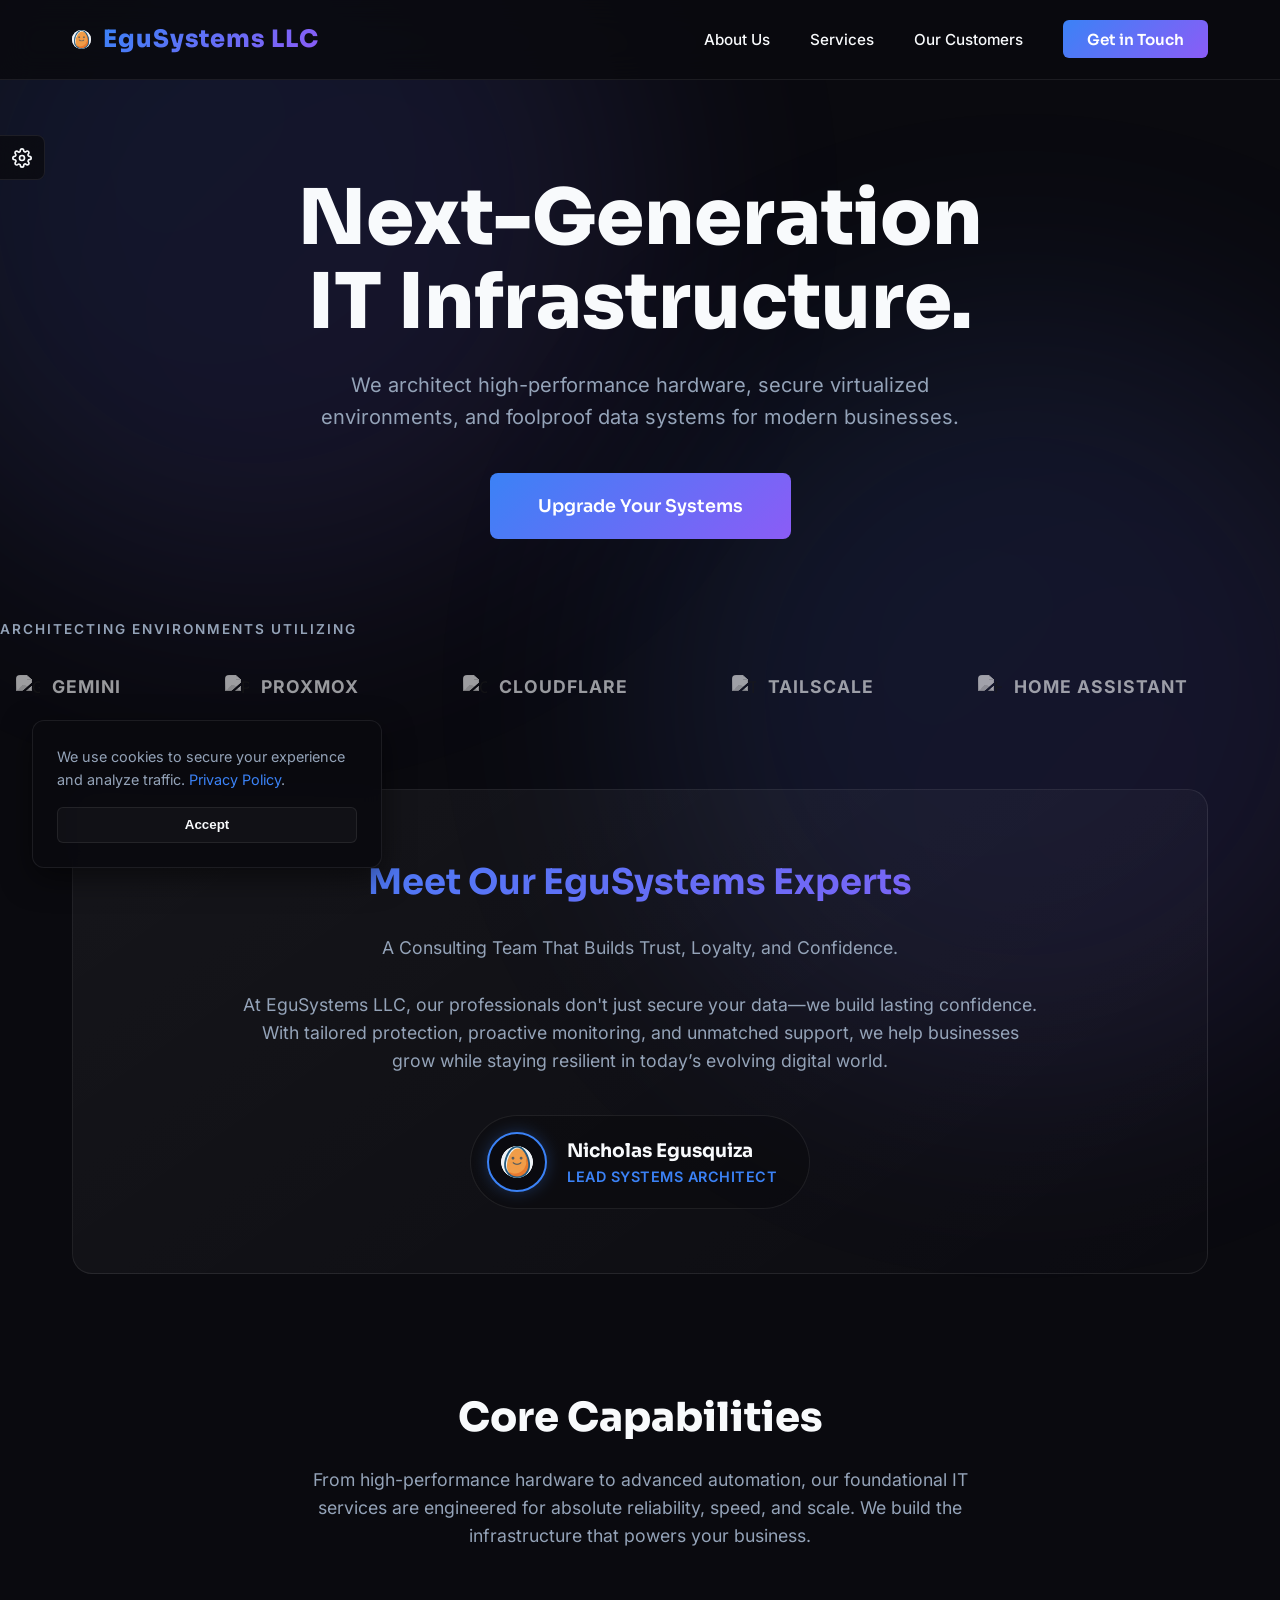
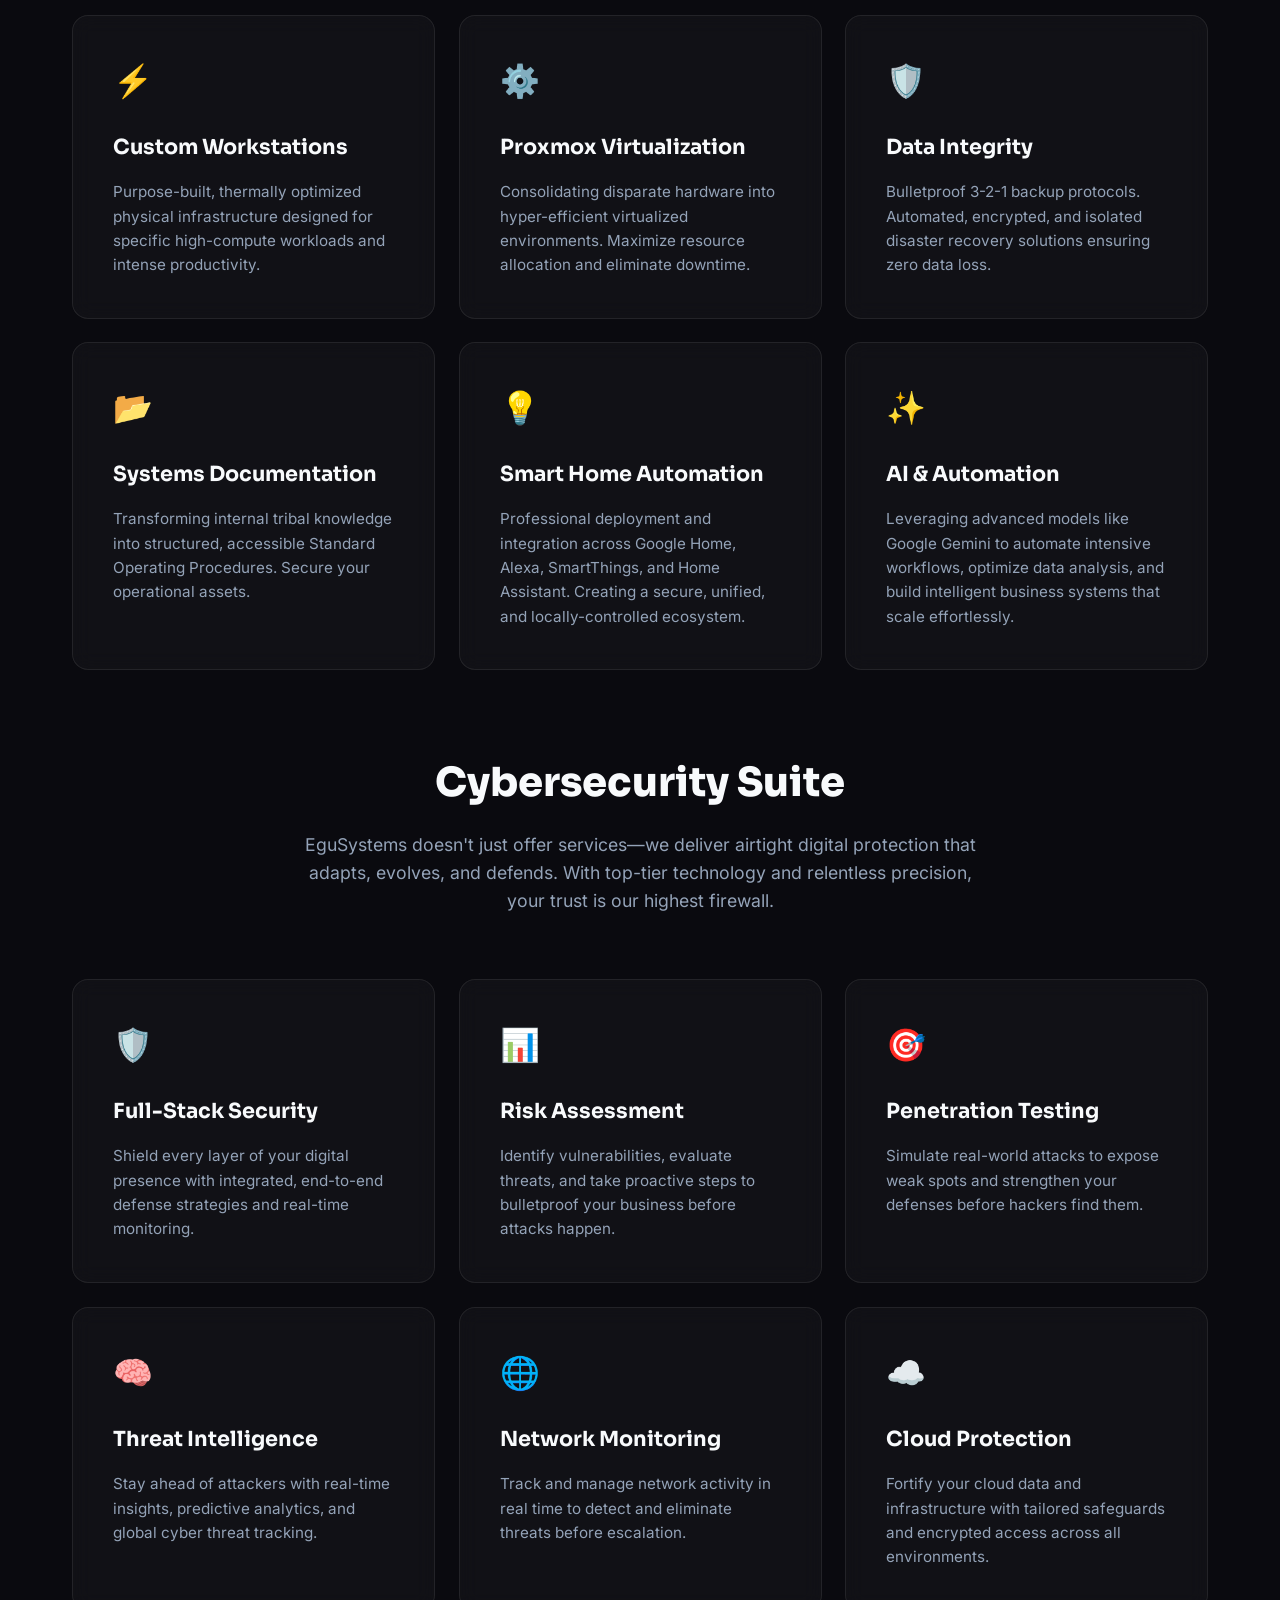
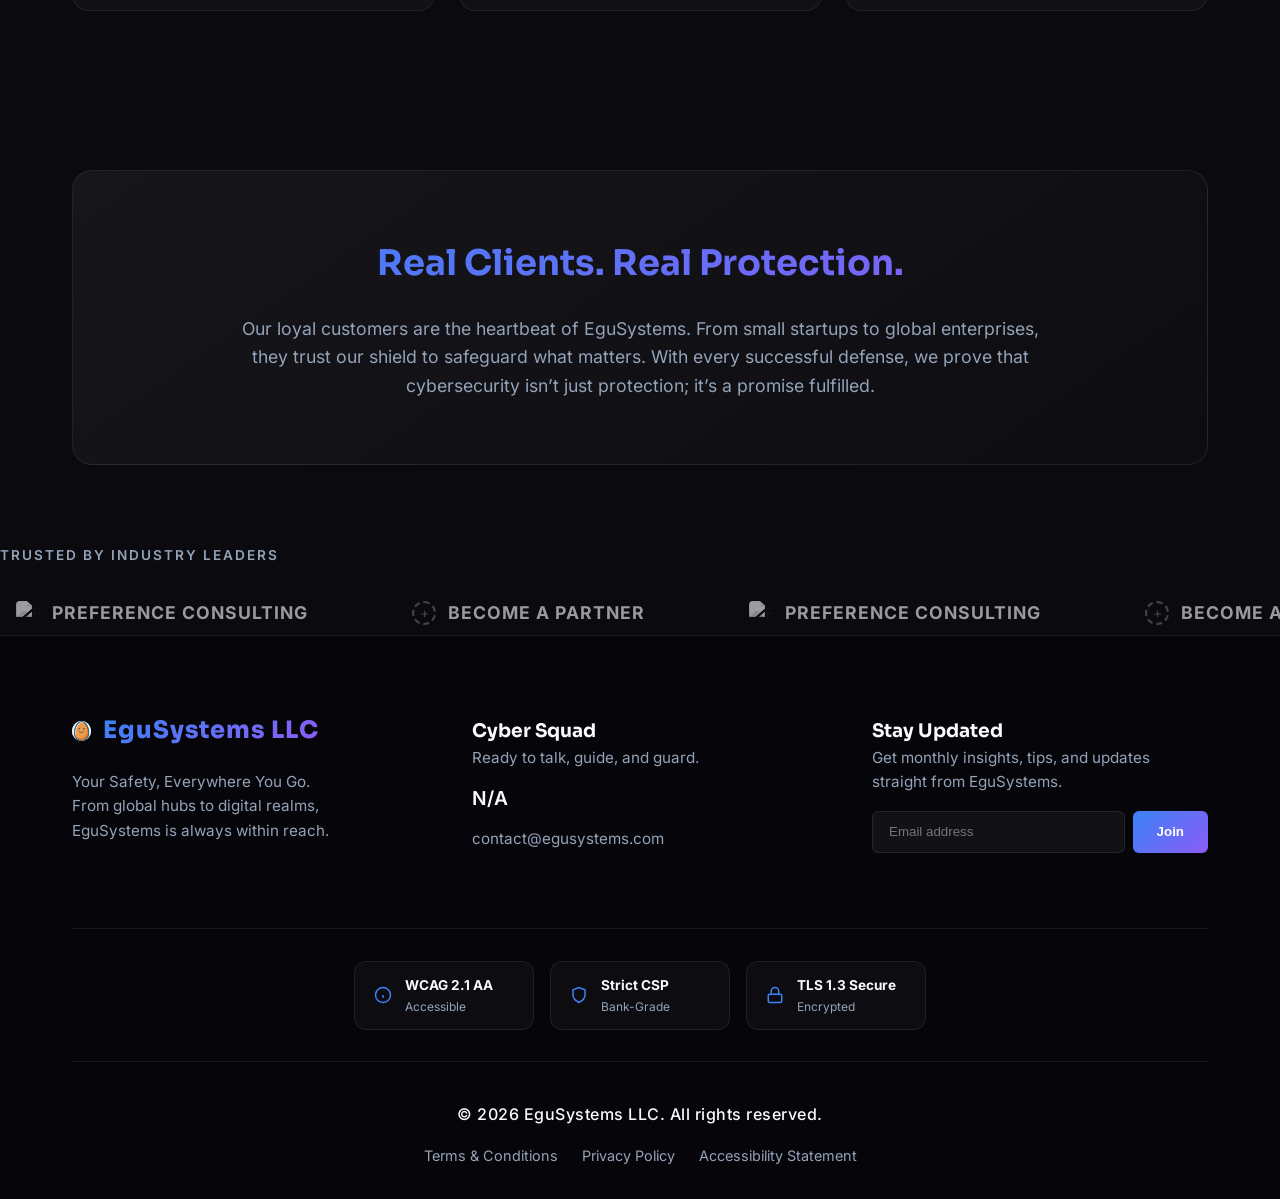
==== commit f022fa98: "fix theme glow and load priority" ====
--- a/index.html
+++ b/index.html
@@ -104,6 +104,35 @@
     <script src="script.js" defer></script>
 </head>
 <body>
+    <script>
+        (function() {
+            const c1 = localStorage.getItem('themeColor1');
+            const c2 = localStorage.getItem('themeColor2');
+            const mode = localStorage.getItem('themeMode');
+            const animType = localStorage.getItem('animType') || 'effect-float';
+            const speed = localStorage.getItem('animSpeed');
+            const animState = localStorage.getItem('bgAnimation');
+            const interactiveState = localStorage.getItem('interactiveBg');
+
+            if (c1 && c2) {
+                document.documentElement.style.setProperty('--color-1', c1);
+                document.documentElement.style.setProperty('--color-2', c2);
+            }
+            if (mode === 'light') document.body.classList.add('light-mode');
+            document.body.classList.add(animType);
+            
+            if (speed) {
+                const speedSecs = 40 - ((speed - 1) * (35 / 99));
+                document.documentElement.style.setProperty('--anim-duration', speedSecs + 's');
+            }
+            if (animState === 'disabled') document.body.classList.add('disable-bg-animation');
+            if (interactiveState === 'enabled') document.body.classList.add('interactive-bg');
+            
+            // Pre-center the interactive cursor math
+            document.documentElement.style.setProperty('--cursor-x', `${window.innerWidth / 2}px`);
+            document.documentElement.style.setProperty('--cursor-y', `${window.innerHeight / 2}px`);
+        })();
+    </script>
     <a href="#main-content" class="sr-only focus:not-sr-only focus:absolute focus:top-4 focus:left-4 focus:z-50 focus:px-4 focus:py-2 focus:bg-accent-glow focus:text-white focus:rounded">Skip to main content</a>
     <div class="scroll-progress" id="scrollProgress"></div>
 
@@ -554,8 +583,16 @@
                     <option value="effect-spin">Spin</option>
                 </select>
             </div>
-            
+
             <div class="theme-control" style="margin-top: 1.5rem;">
+                <label for="interactiveBgToggle">Interactive Cursor</label>
+                <label class="switch">
+                    <input type="checkbox" id="interactiveBgToggle" aria-label="Toggle Interactive Cursor">
+                    <span class="slider"></span>
+                </label>
+            </div>
+            
+            <div class="theme-control">
                 <label for="animToggle">Animation Focus</label>
                 <label class="switch">
                     <input type="checkbox" id="animToggle" checked aria-label="Toggle Background Animation">
--- a/style.css
+++ b/style.css
@@ -76,6 +76,16 @@
 body.effect-spin .bg-glow.top { animation-name: spin-glow; }
 body.effect-spin .bg-glow.bottom { animation-name: spin-glow; animation-direction: reverse; }
 
+/* Interactive Cursor Mode */
+body.interactive-bg .bg-glow.top {
+    animation: none !important;
+    top: 0; left: 0;
+    margin-top: calc(max(60vw, 400px) / -2); 
+    margin-left: calc(max(60vw, 400px) / -2); 
+    transform: translate3d(var(--cursor-x, 50vw), var(--cursor-y, 50vh), 0);
+    transition: transform 0.4s cubic-bezier(0.2, 0.8, 0.2, 1);
+}
+
 h1, h2, h3, h4, h5, h6, .logo-text, .nav-cta, .mobile-cta, .btn, .card-icon, .expert-info h4, .footer-col h4 {
     font-family: 'Sora', Arial, sans-serif;
 }
@@ -166,13 +176,14 @@
 
 .bg-glow {
     position: fixed;
-    width: 60vw;
-    height: 60vw;
+    width: max(60vw, 400px); 
+    height: max(60vw, 400px);
     border-radius: 50%;
     background: var(--accent-gradient);
     filter: blur(120px);
     opacity: 0.12;
     z-index: -1;
+    pointer-events: none;
     animation: var(--anim-name) var(--anim-duration) ease-in-out infinite alternate;
 }
 body.light-mode .bg-glow { opacity: 0.15; }
@@ -517,7 +528,8 @@
     body:not(.is-touch-device) .mobile-cta:hover, 
     body:not(.is-touch-device) .nav-cta:hover {
         transform: translateY(-2px);
-        box-shadow: 0 5px 15px rgba(59, 130, 246, 0.4);
+        /* CRITICAL FIX: Dynamic glowing shadow instead of hardcoded blue */
+        box-shadow: 0 5px 15px color-mix(in srgb, var(--accent-glow) 40%, transparent);
     }
     
     body:not(.is-touch-device) .mailto-link:hover { color: var(--accent-glow); }
@@ -532,8 +544,9 @@
         opacity: 1;
         transform: scale(1.05);
     }
+}
     
-    /* Hover-stop logic properly restored for desktop */
+    /* Marquee ONLY pauses for mouse, never for touch */
     body:not(.is-touch-device) .marquee-wrapper:hover { animation-play-state: paused !important; }
 }
 
@@ -575,7 +588,6 @@
     transform: translate3d(0,0,0);
 }
 
-/* Forces marquee to pause globally when tapped/dragged on mobile */
 .marquee-wrapper.is-paused {
     animation-play-state: paused !important;
 }
@@ -731,7 +743,8 @@
     border-radius: 50%;
     padding: 12px;
     border: 2px solid var(--accent-glow);
-    box-shadow: 0 0 15px rgba(59, 130, 246, 0.3);
+    /* CRITICAL FIX: Dynamic glowing shadow */
+    box-shadow: 0 0 15px color-mix(in srgb, var(--accent-glow) 30%, transparent);
     transition: background-color 0.5s ease, border-color 0.5s ease;
 }
 
@@ -908,7 +921,7 @@
 /* --- THEME SETTINGS UI --- */
 .theme-settings-wrapper {
     position: fixed;
-    top: 15%; /* Lifted significantly higher to avoid banner overlaps */
+    top: 15%; 
     left: 0;
     z-index: 10002; 
     display: flex;
@@ -954,6 +967,10 @@
     visibility: hidden;
     transform: translateX(-20px);
     transition: all 0.3s cubic-bezier(0.4, 0, 0.2, 1);
+    
+    /* CRITICAL FIX: Safe height bound for mobile landscape orientation */
+    max-height: 80vh;
+    overflow-y: auto;
 }
 body.light-mode .theme-panel { background: rgba(248, 250, 252, 0.95); }
 
@@ -972,9 +989,34 @@
     padding-bottom: 0.5rem;
 }
 
-#closeTheme:hover, #closeTheme:focus-visible {
+/* Custom CSS Scrollbar specifically for the Theme Panel */
+.theme-panel::-webkit-scrollbar {
+    width: 6px;
+}
+.theme-panel::-webkit-scrollbar-track {
+    background: transparent;
+}
+.theme-panel::-webkit-scrollbar-thumb {
+    background: rgba(128, 128, 128, 0.3);
+    border-radius: 10px;
+}
+.theme-panel::-webkit-scrollbar-thumb:hover {
+    background: rgba(128, 128, 128, 0.5);
+}
+
+#closeTheme:hover {
     color: var(--accent-glow);
-    outline: none;
+}
+#closeTheme:focus-visible {
+    color: var(--accent-glow);
+    outline: 2px solid var(--accent-glow);
+    outline-offset: 4px;
+    border-radius: 4px;
+}
+
+.theme-select:focus-visible {
+    outline: 2px solid var(--accent-glow);
+    outline-offset: 2px;
 }
 
 .theme-control {
@@ -1001,10 +1043,13 @@
     background: none;
 }
 input[type="color"]::-webkit-color-swatch-wrapper { padding: 0; }
-input[type="color"]::-webkit-color-swatch { border: 1px solid var(--border-glass); border-radius: 50%; }
+input[type="color"]::-webkit-color-swatch { border: 1px solid var(--border-glass); border-radius: 50%; transition: border-color 0.2s; }
 input[type="color"]::-moz-color-swatch { border: 1px solid var(--border-glass); border-radius: 50%; }
 
-/* Select Dropdown */
+/* Accessibility Focus Ring */
+input:focus-visible { outline: 2px solid var(--accent-glow); outline-offset: 2px; border-radius: 4px; }
+input[type="color"]:focus-visible { outline-radius: 50%; }
+
 .theme-select {
     background: rgba(255, 255, 255, 0.05);
     color: var(--text-main);
@@ -1049,6 +1094,13 @@
     height: 22px;
 }
 .switch input { opacity: 0; width: 0; height: 0; }
+
+/* AA Compliant Focus Ring for Switches */
+.switch input:focus-visible + .slider {
+    outline: 2px solid var(--accent-glow);
+    outline-offset: 2px;
+}
+
 .slider {
     position: absolute;
     cursor: pointer;
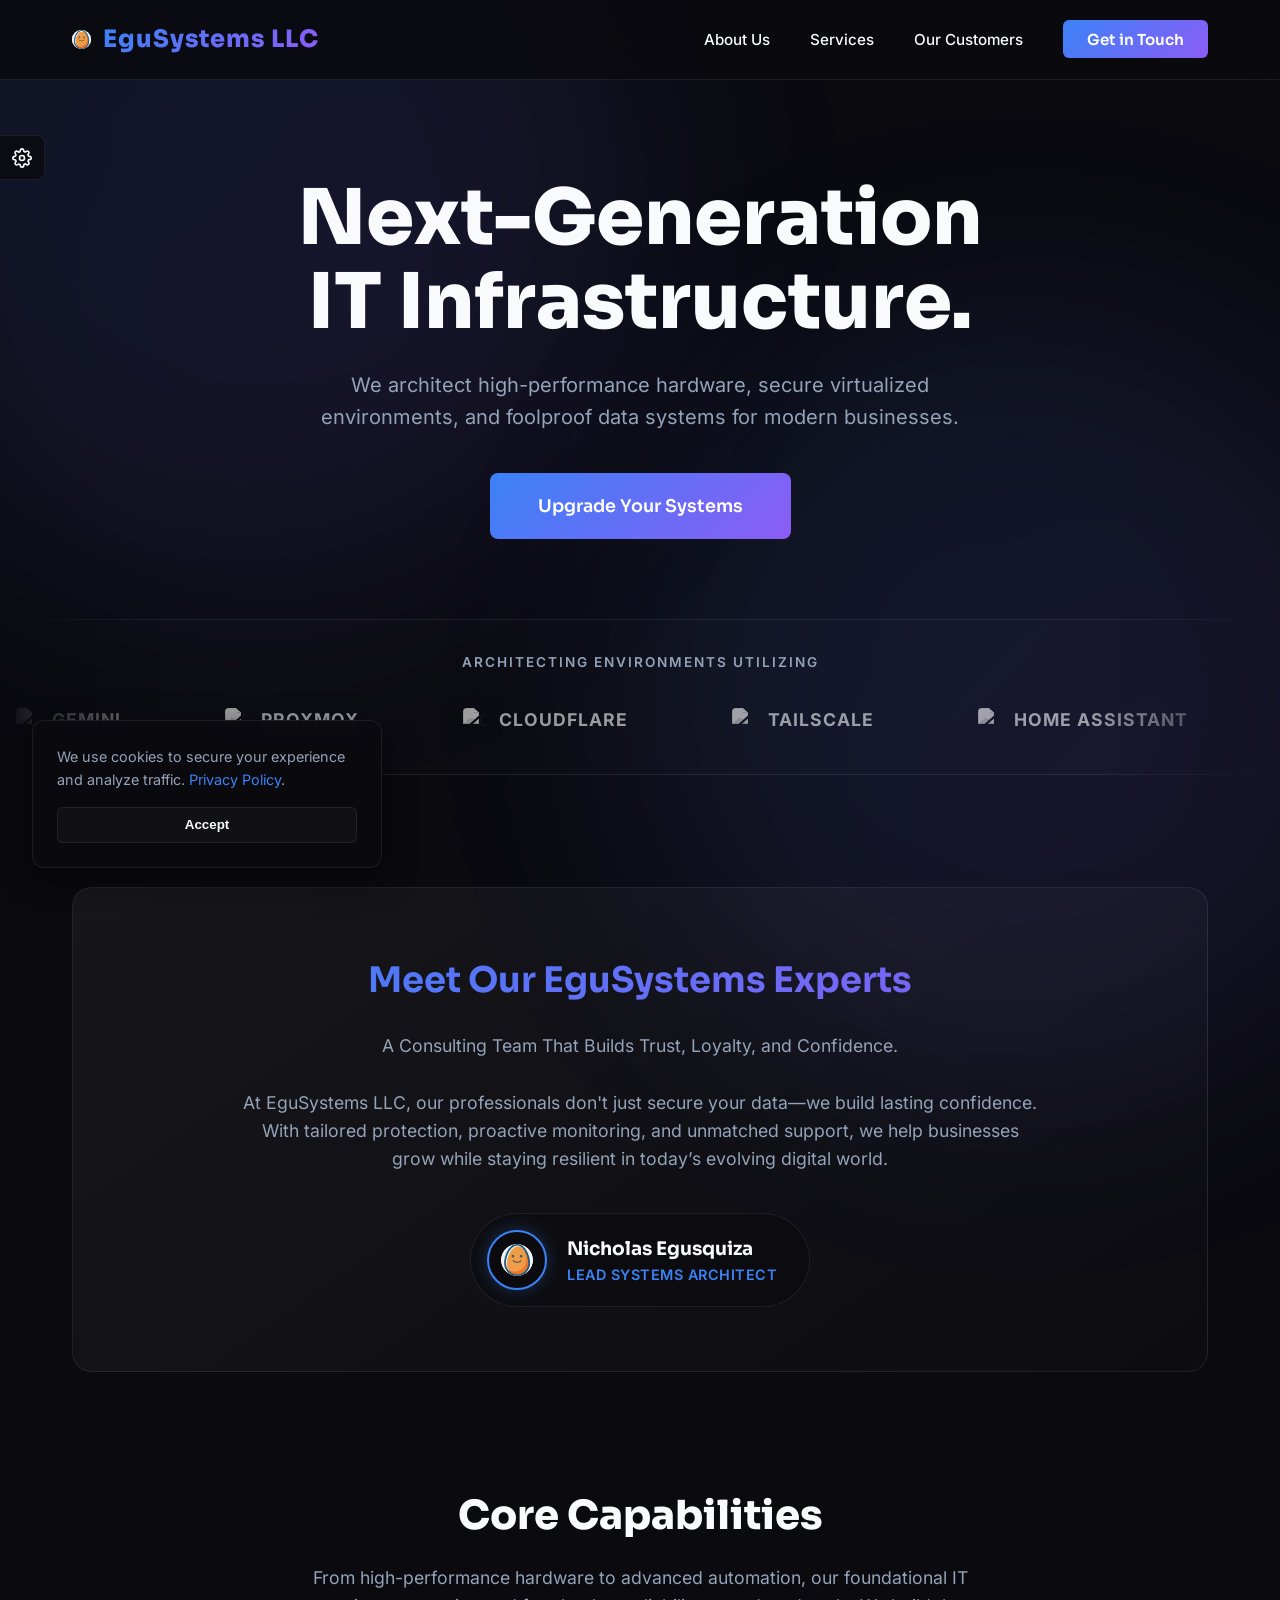
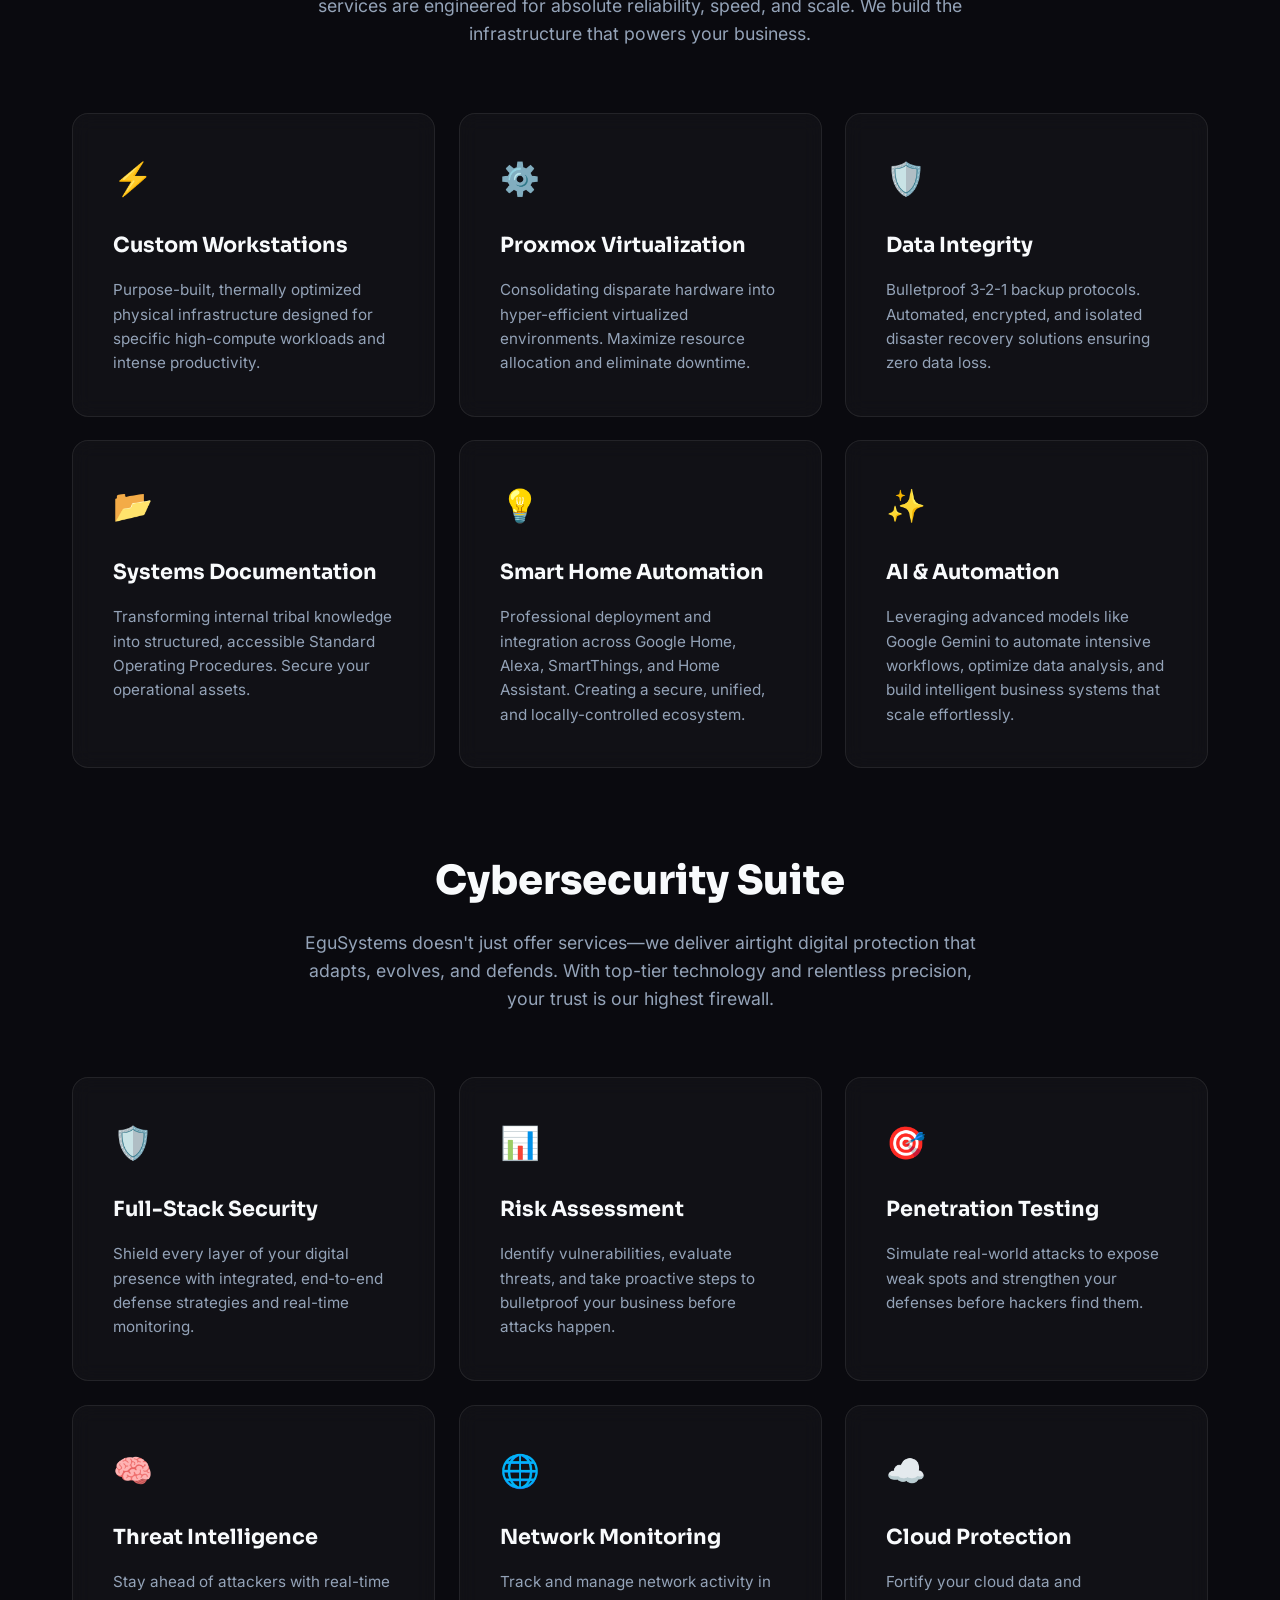
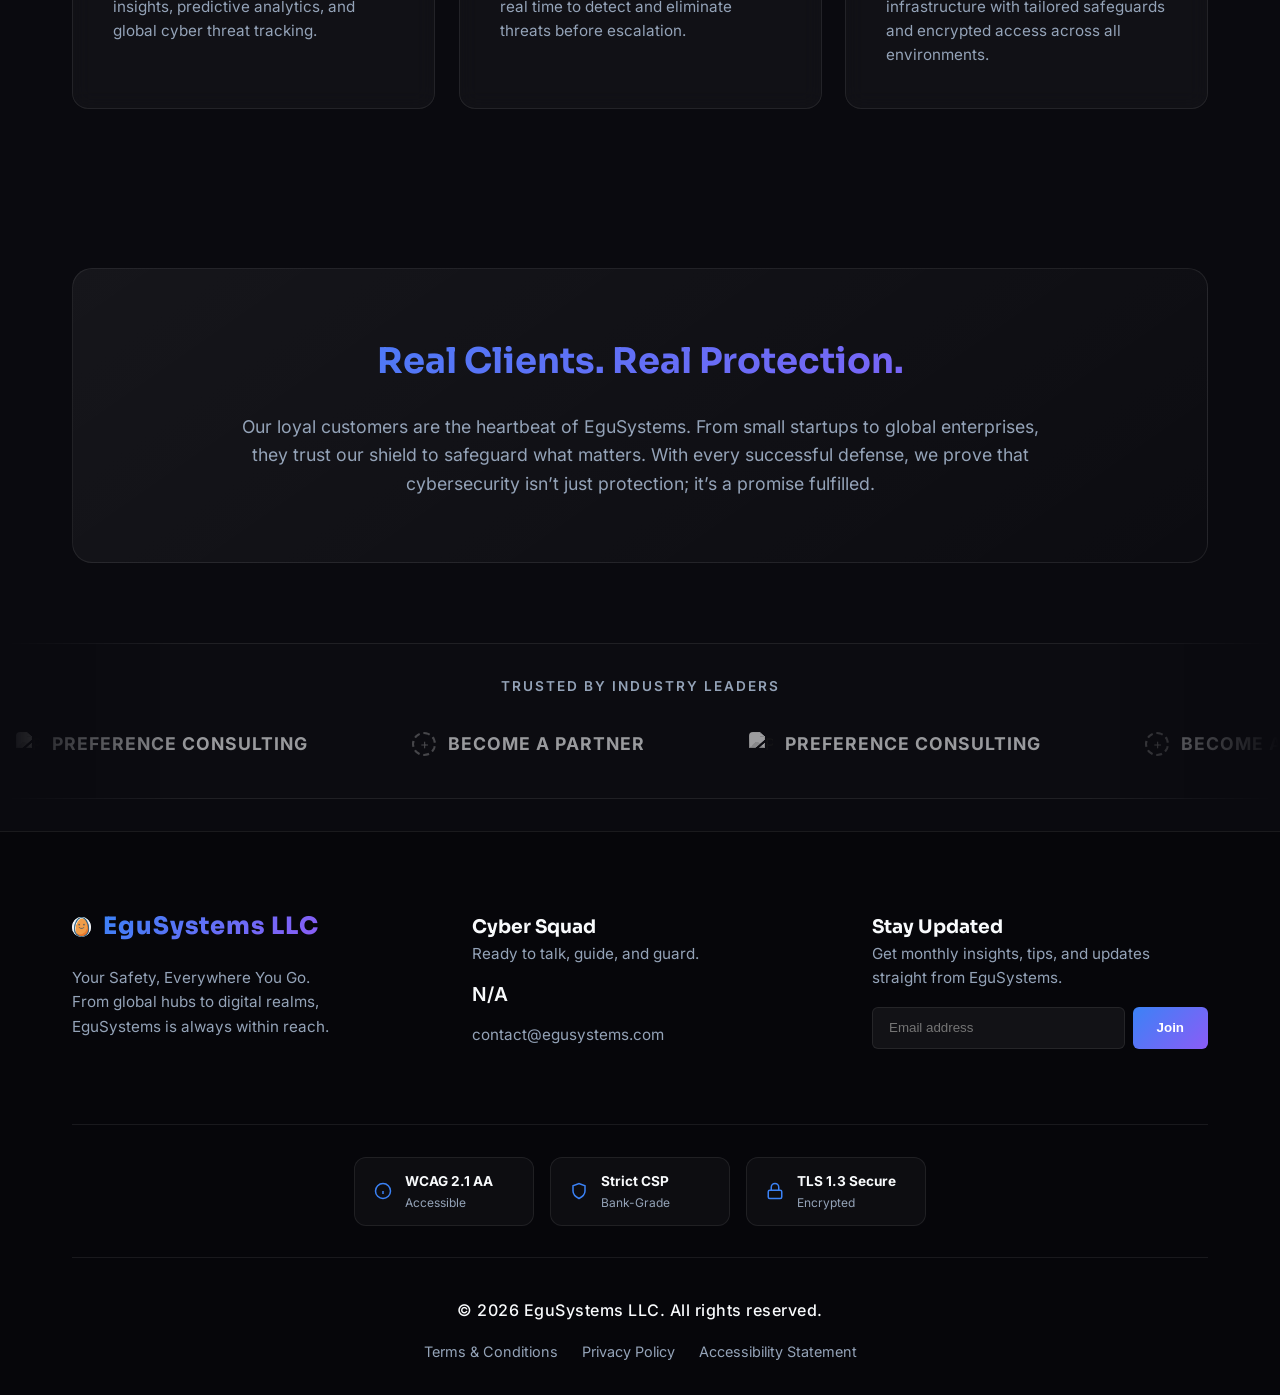
==== commit ef150b9c: "fix format issues" ====
--- a/index.html
+++ b/index.html
@@ -4,8 +4,7 @@
     <meta charset="UTF-8">
     <meta name="viewport" content="width=device-width, initial-scale=1.0">
 
-    <meta http-equiv="Content-Security-Policy" content="upgrade-insecure-requests; default-src 'self'; style-src 'self' 'unsafe-inline' https://fonts.googleapis.com; font-src 'self' https://fonts.gstatic.com; script-src 'self'; img-src 'self' data: https:; connect-src 'self' https://formspree.io; object-src 'none'; base-uri 'self'; form-action 'self' https://formspree.io">
-
+    <meta http-equiv="Content-Security-Policy" content="upgrade-insecure-requests; default-src 'self'; style-src 'self' 'unsafe-inline' https://fonts.googleapis.com; font-src 'self' https://fonts.gstatic.com; script-src 'self' 'unsafe-inline'; img-src 'self' data: https:; connect-src 'self' https://formspree.io; object-src 'none'; base-uri 'self'; form-action 'self' https://formspree.io">
     
     <meta name="theme-color" content="#0a0a0f">
     <link rel="canonical" href="https://egusystems.com">
@@ -103,7 +102,7 @@
     </script>
     <script src="script.js" defer></script>
 </head>
-<body>
+<body class="preload">
     <script>
         (function() {
             const c1 = localStorage.getItem('themeColor1');
@@ -128,7 +127,6 @@
             if (animState === 'disabled') document.body.classList.add('disable-bg-animation');
             if (interactiveState === 'enabled') document.body.classList.add('interactive-bg');
             
-            // Pre-center the interactive cursor math
             document.documentElement.style.setProperty('--cursor-x', `${window.innerWidth / 2}px`);
             document.documentElement.style.setProperty('--cursor-y', `${window.innerHeight / 2}px`);
         })();
--- a/style.css
+++ b/style.css
@@ -14,6 +14,11 @@
 /* Smooth Gradient Animation Support */
 @property --color-1 { syntax: '<color>'; inherits: true; initial-value: #3b82f6; }
 @property --color-2 { syntax: '<color>'; inherits: true; initial-value: #8b5cf6; }
+
+/* CRITICAL FIX: FOUC Preload Lock */
+.preload, .preload *, .preload ::before, .preload ::after {
+    transition: none !important;
+}
 
 /* --- VARIABLES & RESET --- */
 :root {
@@ -34,7 +39,6 @@
     
     --nav-height: 80px;
     
-    /* Engine transitions for beautiful smooth resets */
     transition: --color-1 0.6s ease-in-out, --color-2 0.6s ease-in-out;
 }
 
@@ -510,7 +514,6 @@
     transition: opacity 0.3s;
     pointer-events: none;
 }
-/* Stronger spotlight overlay for light mode */
 body.light-mode .spotlight-overlay { background: radial-gradient(800px circle at var(--mouse-x) var(--mouse-y), rgba(0, 0, 0, 0.08), transparent 40%); }
 
 
@@ -528,7 +531,6 @@
     body:not(.is-touch-device) .mobile-cta:hover, 
     body:not(.is-touch-device) .nav-cta:hover {
         transform: translateY(-2px);
-        /* CRITICAL FIX: Dynamic glowing shadow instead of hardcoded blue */
         box-shadow: 0 5px 15px color-mix(in srgb, var(--accent-glow) 40%, transparent);
     }
     
@@ -544,9 +546,7 @@
         opacity: 1;
         transform: scale(1.05);
     }
-}
     
-    /* Marquee ONLY pauses for mouse, never for touch */
     body:not(.is-touch-device) .marquee-wrapper:hover { animation-play-state: paused !important; }
 }
 
@@ -602,7 +602,6 @@
     flex-shrink: 0;
 }
 
-/* Marquee Item - Clean Floating Text */
 .tech-item {
     display: flex;
     align-items: center;
@@ -651,7 +650,6 @@
     color: var(--text-main);
 }
 
-/* Mobile Touch Active override generated by JS */
 .tech-item.touch-active {
     opacity: 1 !important;
     transform: scale(1.05) !important;
@@ -743,7 +741,6 @@
     border-radius: 50%;
     padding: 12px;
     border: 2px solid var(--accent-glow);
-    /* CRITICAL FIX: Dynamic glowing shadow */
     box-shadow: 0 0 15px color-mix(in srgb, var(--accent-glow) 30%, transparent);
     transition: background-color 0.5s ease, border-color 0.5s ease;
 }
@@ -968,7 +965,6 @@
     transform: translateX(-20px);
     transition: all 0.3s cubic-bezier(0.4, 0, 0.2, 1);
     
-    /* CRITICAL FIX: Safe height bound for mobile landscape orientation */
     max-height: 80vh;
     overflow-y: auto;
 }
@@ -989,20 +985,10 @@
     padding-bottom: 0.5rem;
 }
 
-/* Custom CSS Scrollbar specifically for the Theme Panel */
-.theme-panel::-webkit-scrollbar {
-    width: 6px;
-}
-.theme-panel::-webkit-scrollbar-track {
-    background: transparent;
-}
-.theme-panel::-webkit-scrollbar-thumb {
-    background: rgba(128, 128, 128, 0.3);
-    border-radius: 10px;
-}
-.theme-panel::-webkit-scrollbar-thumb:hover {
-    background: rgba(128, 128, 128, 0.5);
-}
+.theme-panel::-webkit-scrollbar { width: 6px; }
+.theme-panel::-webkit-scrollbar-track { background: transparent; }
+.theme-panel::-webkit-scrollbar-thumb { background: rgba(128, 128, 128, 0.3); border-radius: 10px; }
+.theme-panel::-webkit-scrollbar-thumb:hover { background: rgba(128, 128, 128, 0.5); }
 
 #closeTheme:hover {
     color: var(--accent-glow);
@@ -1031,7 +1017,6 @@
     color: var(--text-muted);
 }
 
-/* Custom CSS Inputs for Theme Panel */
 input[type="color"] {
     -webkit-appearance: none;
     border: none;
@@ -1046,7 +1031,6 @@
 input[type="color"]::-webkit-color-swatch { border: 1px solid var(--border-glass); border-radius: 50%; transition: border-color 0.2s; }
 input[type="color"]::-moz-color-swatch { border: 1px solid var(--border-glass); border-radius: 50%; }
 
-/* Accessibility Focus Ring */
 input:focus-visible { outline: 2px solid var(--accent-glow); outline-offset: 2px; border-radius: 4px; }
 input[type="color"]:focus-visible { outline-radius: 50%; }
 
@@ -1064,7 +1048,6 @@
 body.light-mode .theme-select { background: rgba(0, 0, 0, 0.05); color: var(--text-main); }
 .theme-select option { background: var(--bg-base); color: var(--text-main); }
 
-/* Range Slider Styling */
 input[type=range] {
     -webkit-appearance: none;
     background: transparent;
@@ -1086,7 +1069,6 @@
     border-radius: 2px;
 }
 
-/* Switch Styling */
 .switch {
     position: relative;
     display: inline-block;
@@ -1095,7 +1077,6 @@
 }
 .switch input { opacity: 0; width: 0; height: 0; }
 
-/* AA Compliant Focus Ring for Switches */
 .switch input:focus-visible + .slider {
     outline: 2px solid var(--accent-glow);
     outline-offset: 2px;
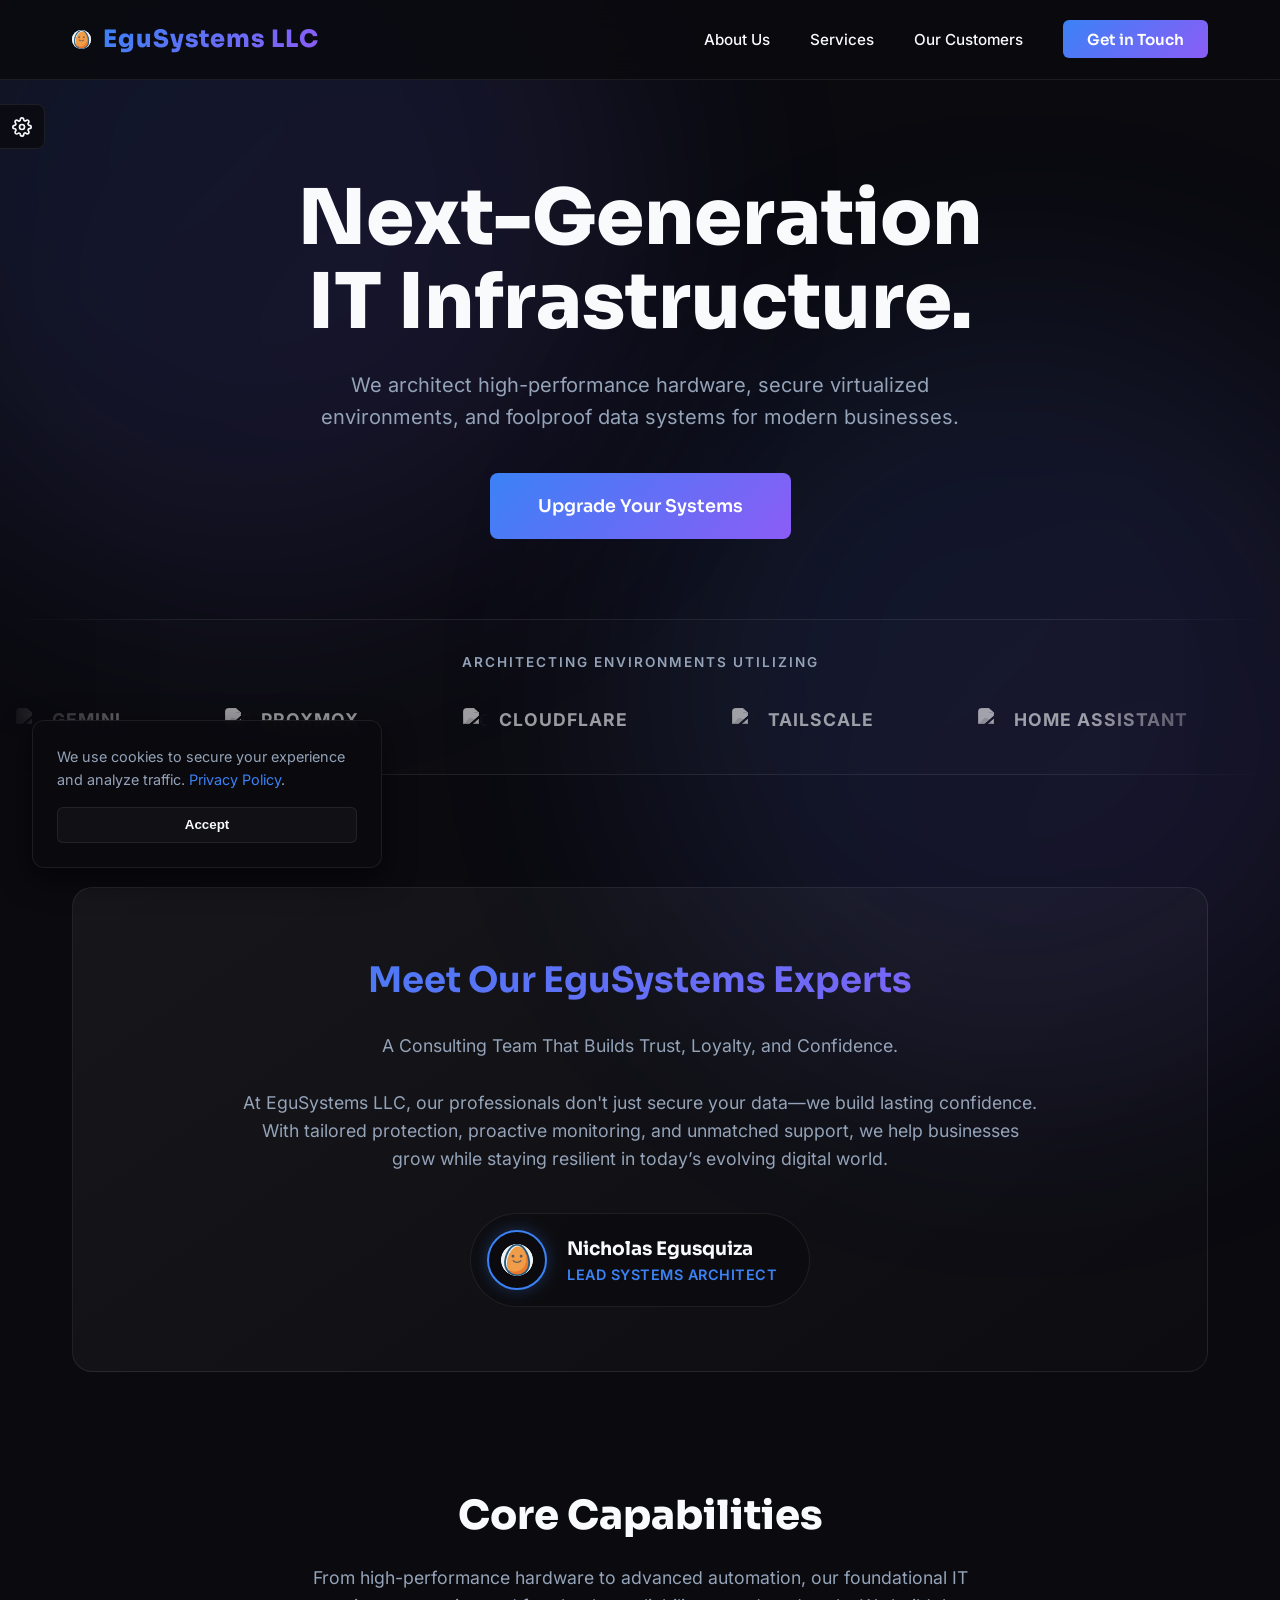
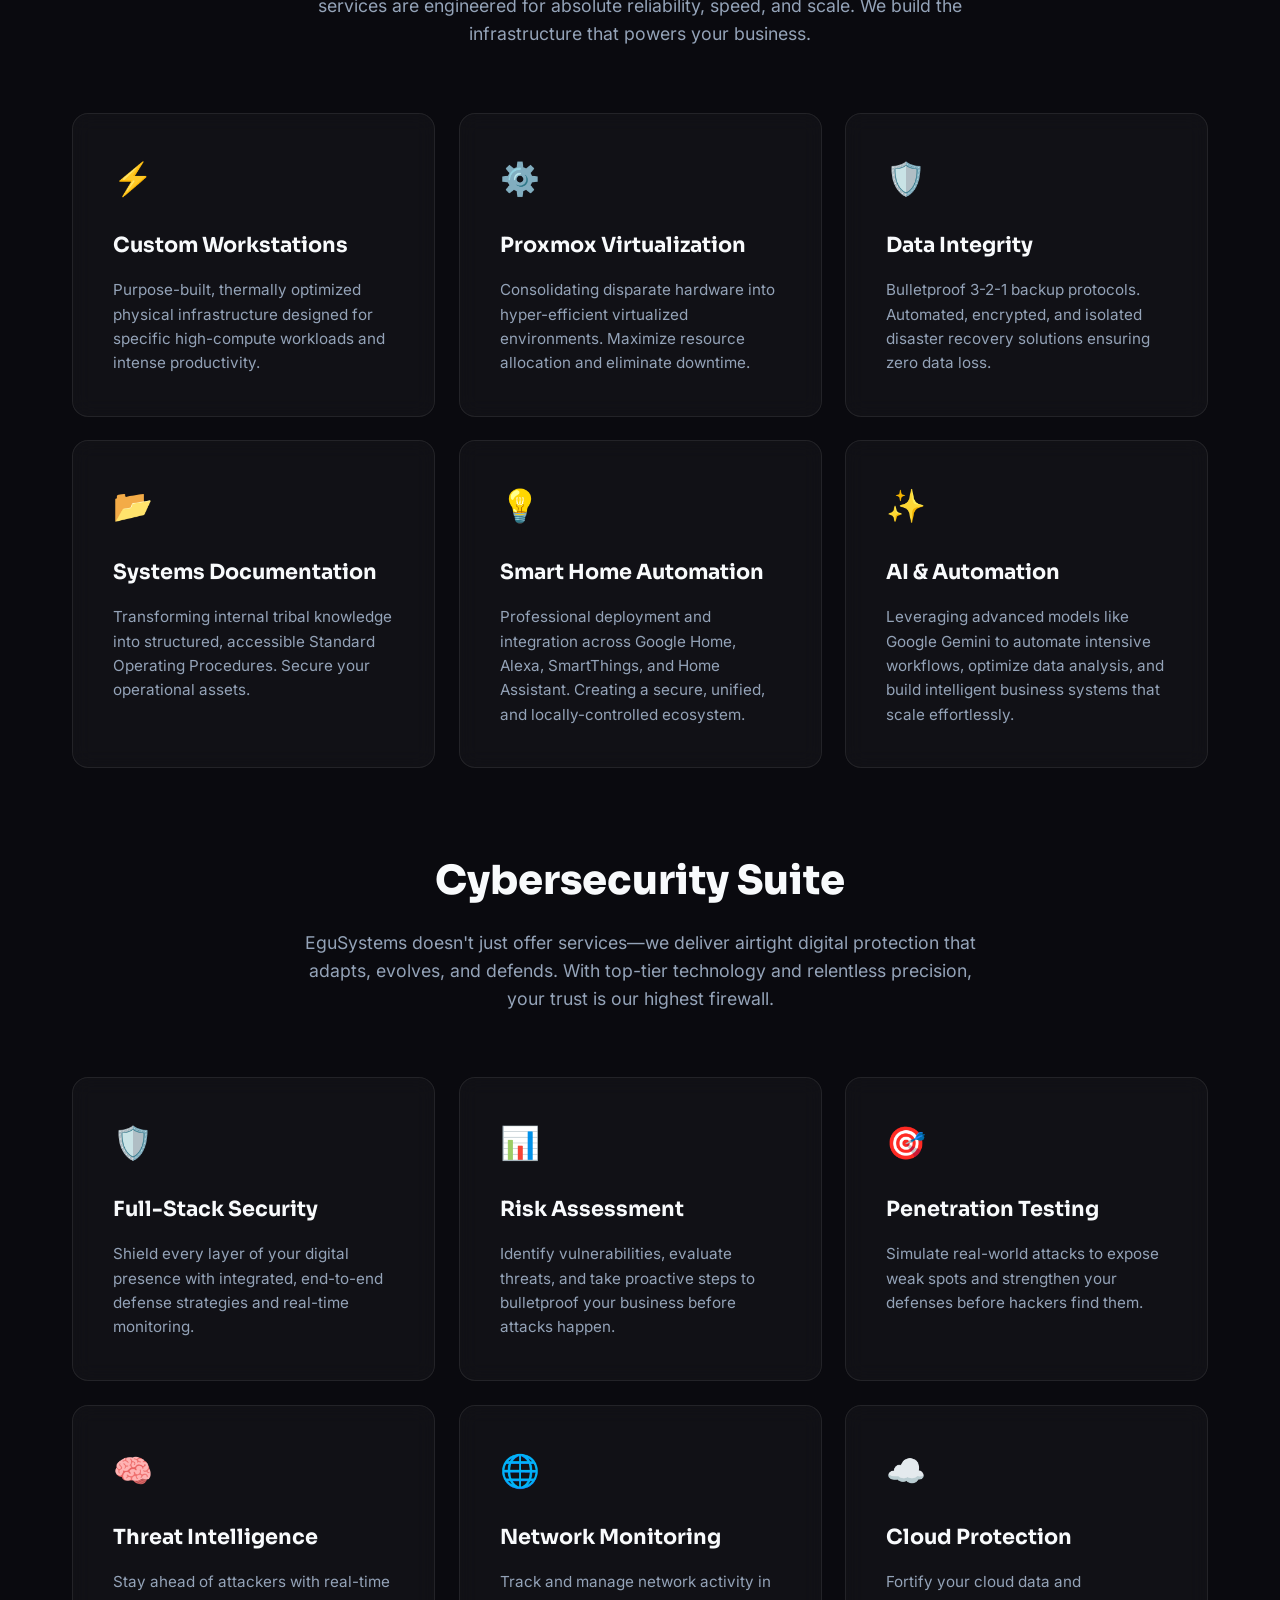
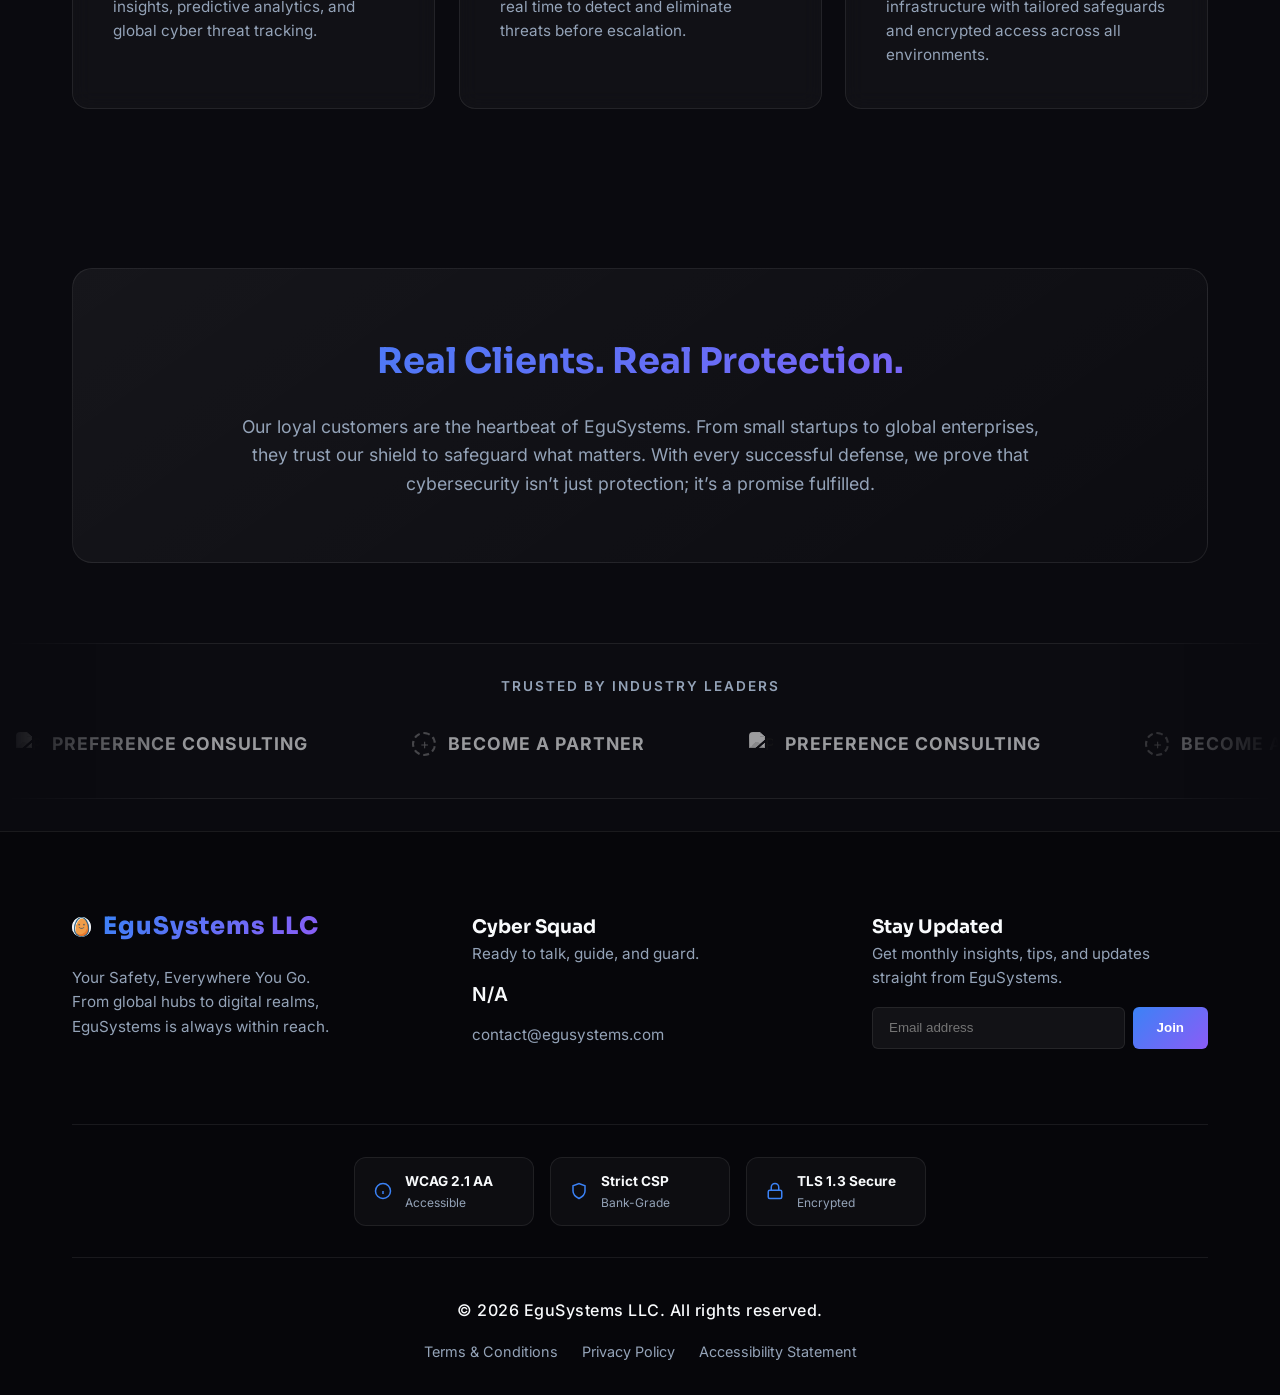
==== commit b4911e52: "fixing default theme on page load" ====
--- a/index.html
+++ b/index.html
@@ -1,5 +1,5 @@
 <!DOCTYPE html>
-<html lang="en">
+<html lang="en" class="preload">
 <head>
     <meta charset="UTF-8">
     <meta name="viewport" content="width=device-width, initial-scale=1.0">
@@ -102,7 +102,7 @@
     </script>
     <script src="script.js" defer></script>
 </head>
-<body class="preload">
+<body>
     <script>
         (function() {
             const c1 = localStorage.getItem('themeColor1');
--- a/style.css
+++ b/style.css
@@ -15,9 +15,10 @@
 @property --color-1 { syntax: '<color>'; inherits: true; initial-value: #3b82f6; }
 @property --color-2 { syntax: '<color>'; inherits: true; initial-value: #8b5cf6; }
 
-/* CRITICAL FIX: FOUC Preload Lock */
+/* CRITICAL FIX: FOUC Preload Lock now blocks keyframes on load */
 .preload, .preload *, .preload ::before, .preload ::after {
     transition: none !important;
+    animation: none !important;
 }
 
 /* --- VARIABLES & RESET --- */
@@ -39,6 +40,7 @@
     
     --nav-height: 80px;
     
+    /* Engine transitions for beautiful smooth resets */
     transition: --color-1 0.6s ease-in-out, --color-2 0.6s ease-in-out;
 }
 
@@ -89,6 +91,11 @@
     transform: translate3d(var(--cursor-x, 50vw), var(--cursor-y, 50vh), 0);
     transition: transform 0.4s cubic-bezier(0.2, 0.8, 0.2, 1);
 }
+
+/* Visual Viewport Smart Zoom Engine */
+body.is-zoomed nav { transform: translateY(-100%); opacity: 0; pointer-events: none; }
+body.is-zoomed .theme-settings-wrapper { transform: translateX(-150%); opacity: 0; pointer-events: none; }
+body.is-zoomed .back-to-top { transform: translateY(150%); opacity: 0; pointer-events: none; }
 
 h1, h2, h3, h4, h5, h6, .logo-text, .nav-cta, .mobile-cta, .btn, .card-icon, .expert-info h4, .footer-col h4 {
     font-family: 'Sora', Arial, sans-serif;
@@ -143,7 +150,7 @@
     border: 2px solid var(--accent-glow);
     background: var(--bg-base);
     color: var(--text-main);
-    z-index: 10000;
+    z-index: 10006;
 }
 
 ::selection {
@@ -173,7 +180,7 @@
     height: 3px;
     background: var(--accent-gradient);
     width: 0%;
-    z-index: 10001;
+    z-index: 10005; 
     transition: width 0.1s ease-out;
     box-shadow: 0 0 10px var(--accent-glow);
 }
@@ -228,14 +235,14 @@
     top: 0;
     width: 100%;
     height: var(--nav-height);
-    z-index: 1000;
+    z-index: 10004; 
     background: rgba(10, 10, 15, 0.85);
     backdrop-filter: blur(16px);
     -webkit-backdrop-filter: blur(16px);
     border-bottom: 1px solid var(--border-glass);
     display: flex;
     align-items: center;
-    transition: background-color 0.6s ease-in-out;
+    transition: background-color 0.6s ease-in-out, transform 0.4s cubic-bezier(0.2, 0.8, 0.2, 1), opacity 0.4s ease;
 }
 body.light-mode nav { background: rgba(248, 250, 252, 0.85); }
 
@@ -358,9 +365,21 @@
     pointer-events: none;
     transform: translateY(-20px);
     transition: opacity 0.4s ease, transform 0.4s ease, visibility 0.4s ease, background-color 0.6s ease-in-out;
-    z-index: 999;
+    
+    z-index: 10003; 
+    
+    will-change: opacity, transform;
+    max-height: calc(100dvh - var(--nav-height));
+    overflow-y: auto;
+    -webkit-overflow-scrolling: touch;
 }
 body.light-mode .mobile-dropdown { background: rgba(248, 250, 252, 0.98); }
+
+/* Custom Menu Scrollbar */
+.mobile-dropdown::-webkit-scrollbar { width: 6px; }
+.mobile-dropdown::-webkit-scrollbar-track { background: transparent; }
+.mobile-dropdown::-webkit-scrollbar-thumb { background: rgba(128, 128, 128, 0.3); border-radius: 10px; }
+.mobile-dropdown::-webkit-scrollbar-thumb:hover { background: rgba(128, 128, 128, 0.5); }
 
 .mobile-dropdown.active {
     opacity: 1;
@@ -515,7 +534,6 @@
     pointer-events: none;
 }
 body.light-mode .spotlight-overlay { background: radial-gradient(800px circle at var(--mouse-x) var(--mouse-y), rgba(0, 0, 0, 0.08), transparent 40%); }
-
 
 .spotlight-content-wrapper {
     position: relative;
@@ -602,6 +620,7 @@
     flex-shrink: 0;
 }
 
+/* Marquee Item - Clean Floating Text */
 .tech-item {
     display: flex;
     align-items: center;
@@ -650,6 +669,7 @@
     color: var(--text-main);
 }
 
+/* Mobile Touch Active override generated by JS */
 .tech-item.touch-active {
     opacity: 1 !important;
     transform: scale(1.05) !important;
@@ -918,11 +938,12 @@
 /* --- THEME SETTINGS UI --- */
 .theme-settings-wrapper {
     position: fixed;
-    top: 15%; 
+    top: calc(var(--nav-height) + 1.5rem); 
     left: 0;
     z-index: 10002; 
     display: flex;
     align-items: flex-start;
+    transition: transform 0.4s cubic-bezier(0.2, 0.8, 0.2, 1), opacity 0.4s ease;
 }
 
 .theme-toggle-btn {
@@ -965,7 +986,7 @@
     transform: translateX(-20px);
     transition: all 0.3s cubic-bezier(0.4, 0, 0.2, 1);
     
-    max-height: 80vh;
+    max-height: calc(100vh - var(--nav-height) - 3rem);
     overflow-y: auto;
 }
 body.light-mode .theme-panel { background: rgba(248, 250, 252, 0.95); }
@@ -1178,11 +1199,11 @@
     justify-content: center;
     font-size: 1.2rem;
     cursor: pointer;
-    z-index: 999;
+    z-index: 9998;
     opacity: 0;
     visibility: hidden;
     transform: translateY(20px);
-    transition: all 0.3s ease;
+    transition: all 0.3s ease, transform 0.4s cubic-bezier(0.2, 0.8, 0.2, 1);
     text-decoration: none;
 }
 body.light-mode .back-to-top { background: rgba(248, 250, 252, 0.8); }
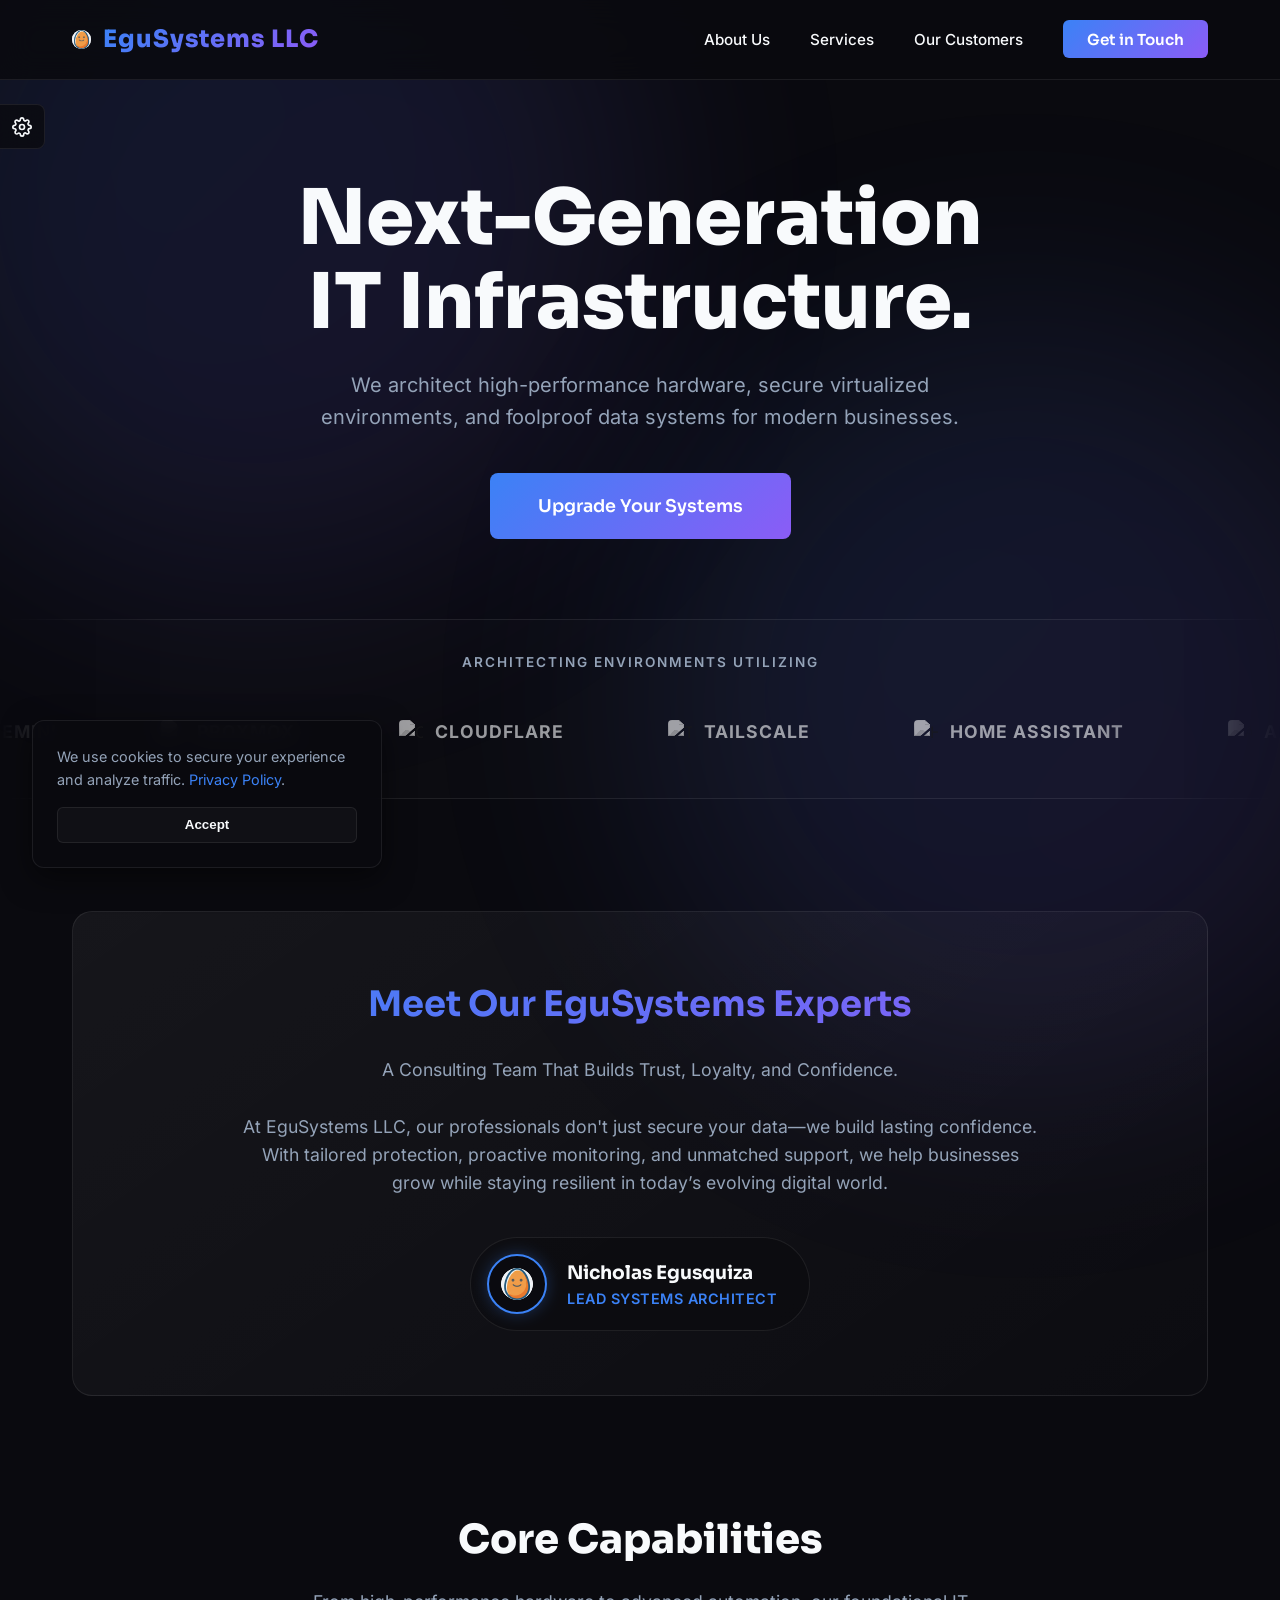
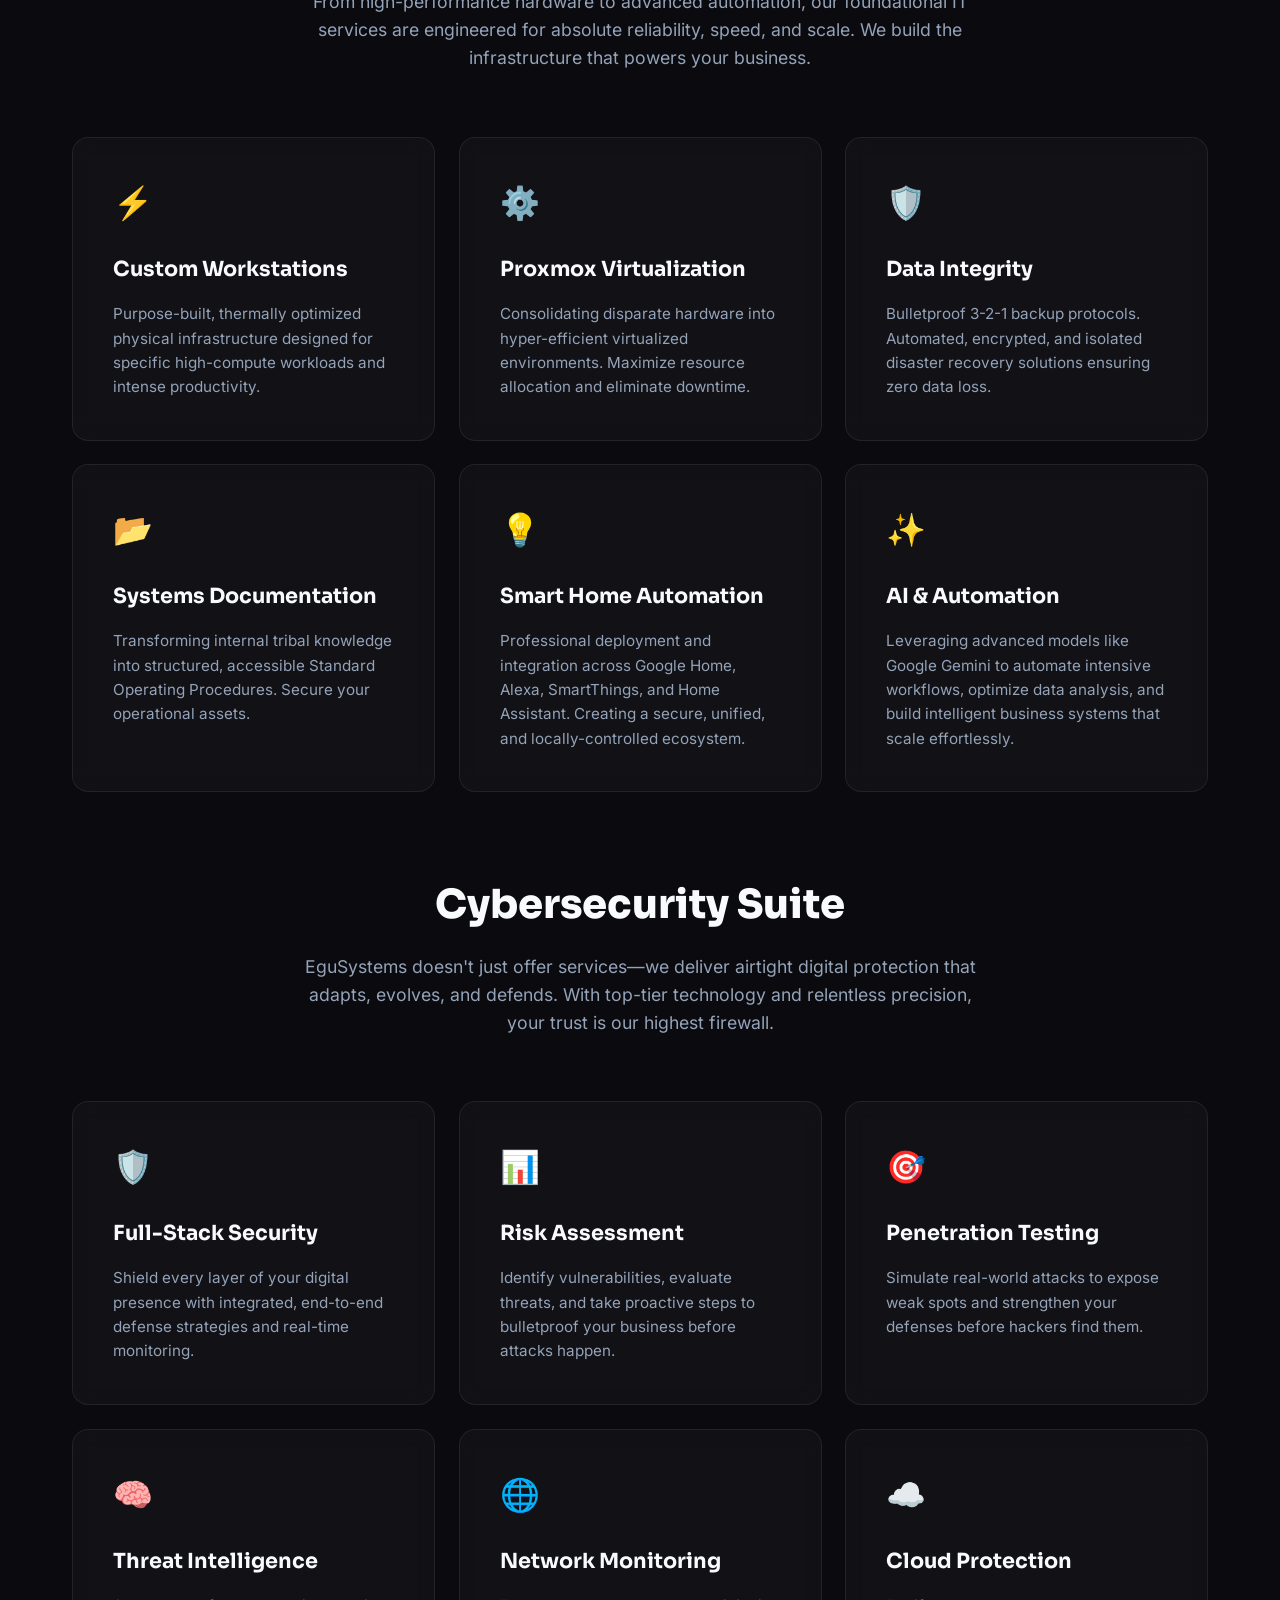
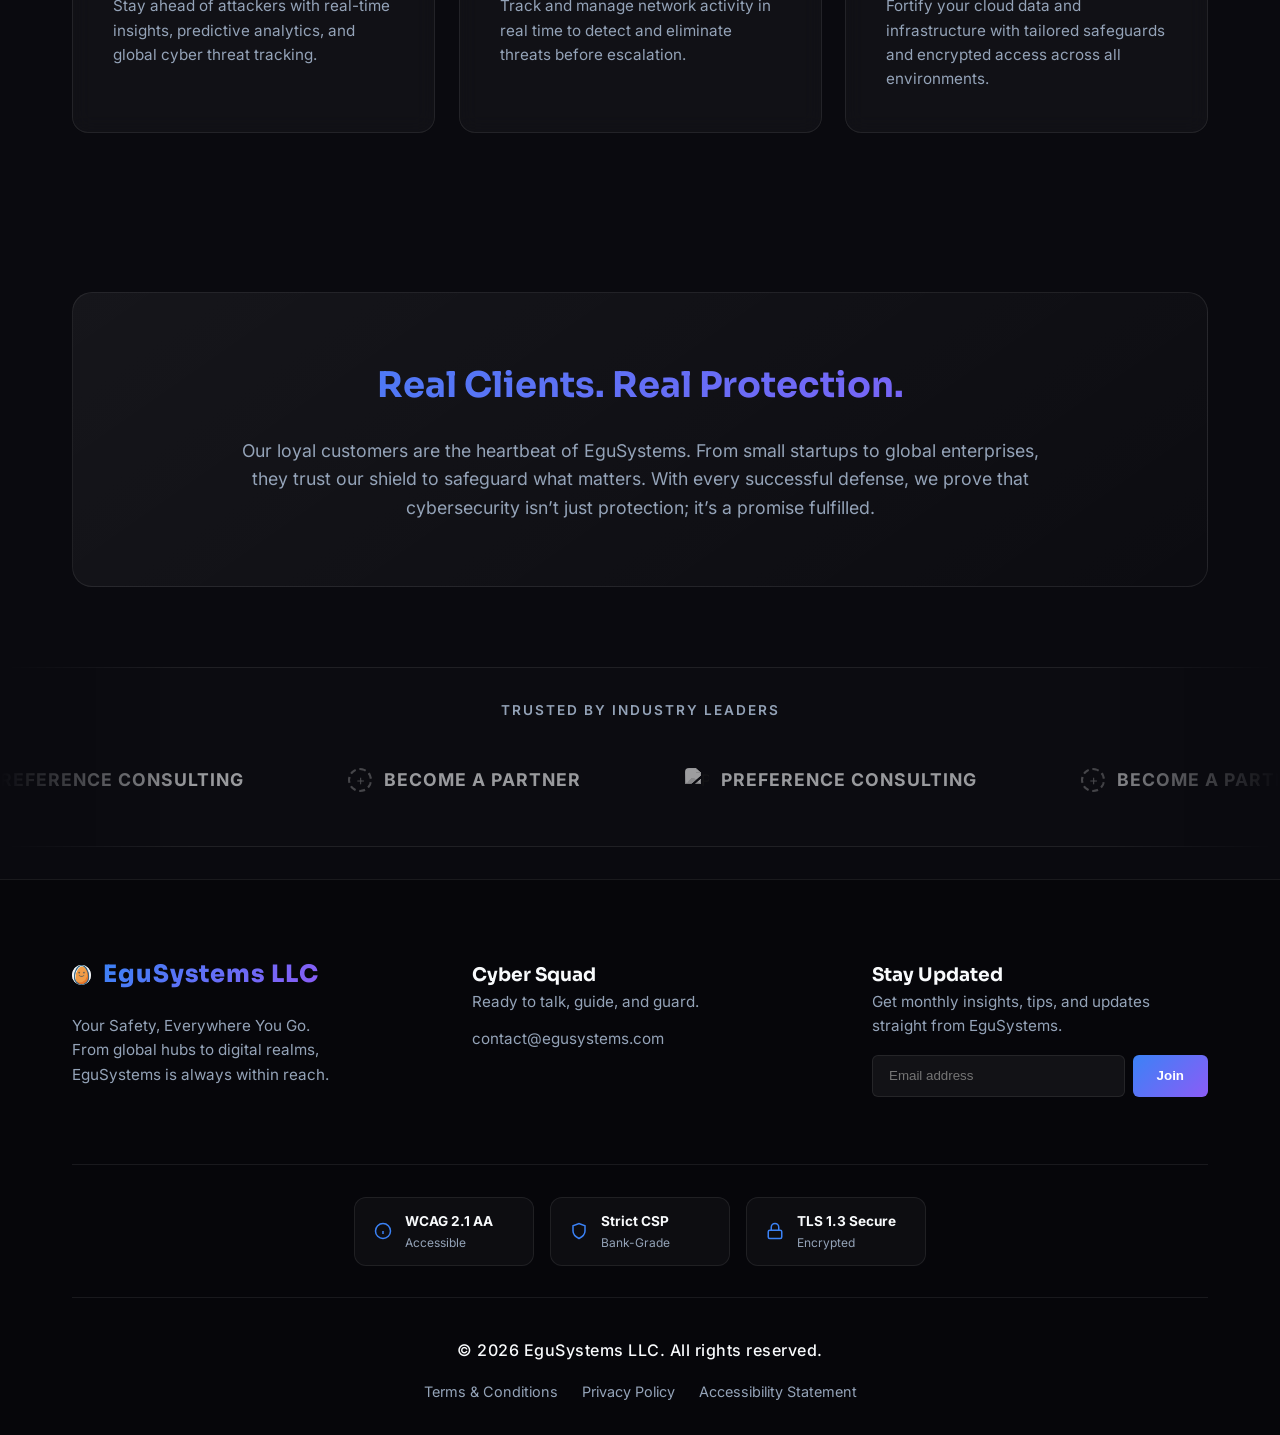
==== commit 2f76e034: "fix tab" ====
--- a/index.html
+++ b/index.html
@@ -480,7 +480,6 @@
                 <div class="footer-col">
                     <h3>Cyber Squad</h3>
                     <p>Ready to talk, guide, and guard.</p>
-                    <span style="color: var(--text-main); font-weight: 600; font-size: 1.2rem; display: block; margin-bottom: 0.8rem;">N/A</span>
                     <a href="mailto:contact@egusystems.com">contact@egusystems.com</a>
                 </div>
 
--- a/style.css
+++ b/style.css
@@ -15,7 +15,7 @@
 @property --color-1 { syntax: '<color>'; inherits: true; initial-value: #3b82f6; }
 @property --color-2 { syntax: '<color>'; inherits: true; initial-value: #8b5cf6; }
 
-/* CRITICAL FIX: FOUC Preload Lock now blocks keyframes on load */
+/* FOUC Preload Lock now blocks keyframes on load */
 .preload, .preload *, .preload ::before, .preload ::after {
     transition: none !important;
     animation: none !important;
@@ -375,7 +375,6 @@
 }
 body.light-mode .mobile-dropdown { background: rgba(248, 250, 252, 0.98); }
 
-/* Custom Menu Scrollbar */
 .mobile-dropdown::-webkit-scrollbar { width: 6px; }
 .mobile-dropdown::-webkit-scrollbar-track { background: transparent; }
 .mobile-dropdown::-webkit-scrollbar-thumb { background: rgba(128, 128, 128, 0.3); border-radius: 10px; }
@@ -534,6 +533,7 @@
     pointer-events: none;
 }
 body.light-mode .spotlight-overlay { background: radial-gradient(800px circle at var(--mouse-x) var(--mouse-y), rgba(0, 0, 0, 0.08), transparent 40%); }
+
 
 .spotlight-content-wrapper {
     position: relative;
@@ -564,24 +564,19 @@
         opacity: 1;
         transform: scale(1.05);
     }
-    
-    body:not(.is-touch-device) .marquee-wrapper:hover { animation-play-state: paused !important; }
-}
-
-/* --- INFINITE SCROLLING MARQUEE --- */
+}
+
+/* --- JS-DRIVEN PHYSICS MARQUEE --- */
 .trust-banner {
     border-top: 1px solid var(--border-glass);
     border-bottom: 1px solid var(--border-glass);
     padding: 2rem 0;
     background: rgba(255, 255, 255, 0.01);
     text-align: center;
-    overflow: hidden;
-    overflow: clip; 
     position: relative;
     margin-bottom: 2rem;
     -webkit-mask-image: linear-gradient(to right, transparent, black 15%, black 85%, transparent);
     mask-image: linear-gradient(to right, transparent, black 15%, black 85%, transparent);
-    touch-action: pan-y;
 }
 
 .trust-banner p {
@@ -598,16 +593,18 @@
 .marquee-wrapper {
     display: flex;
     flex-wrap: nowrap;
-    width: max-content;
-    animation: marquee 35s linear infinite;
+    width: 100%;
     position: relative;
     z-index: 1;
-    will-change: transform;
-    transform: translate3d(0,0,0);
-}
-
-.marquee-wrapper.is-paused {
-    animation-play-state: paused !important;
+    overflow: hidden; 
+    cursor: grab;
+    touch-action: pan-y;
+    /* CRITICAL FIX: Vertical clearance prevents focus rings from getting cut off */
+    padding: 12px 0;
+}
+
+.marquee-wrapper.active-drag {
+    cursor: grabbing;
 }
 
 .tech-list {
@@ -633,6 +630,9 @@
     text-decoration: none;
     white-space: nowrap;
     
+    /* CRITICAL FIX: Border radius ensures the focus ring perfectly hugs the button shape */
+    border-radius: 8px;
+    
     -webkit-tap-highlight-color: transparent;
     -webkit-touch-callout: none;
     user-select: none;
@@ -677,10 +677,6 @@
     z-index: 10;
 }
 
-@keyframes marquee {
-    0% { transform: translateX(0); }
-    100% { transform: translateX(-50%); }
-}
 
 /* --- GRID CARDS & CALLOUTS --- */
 .grid {
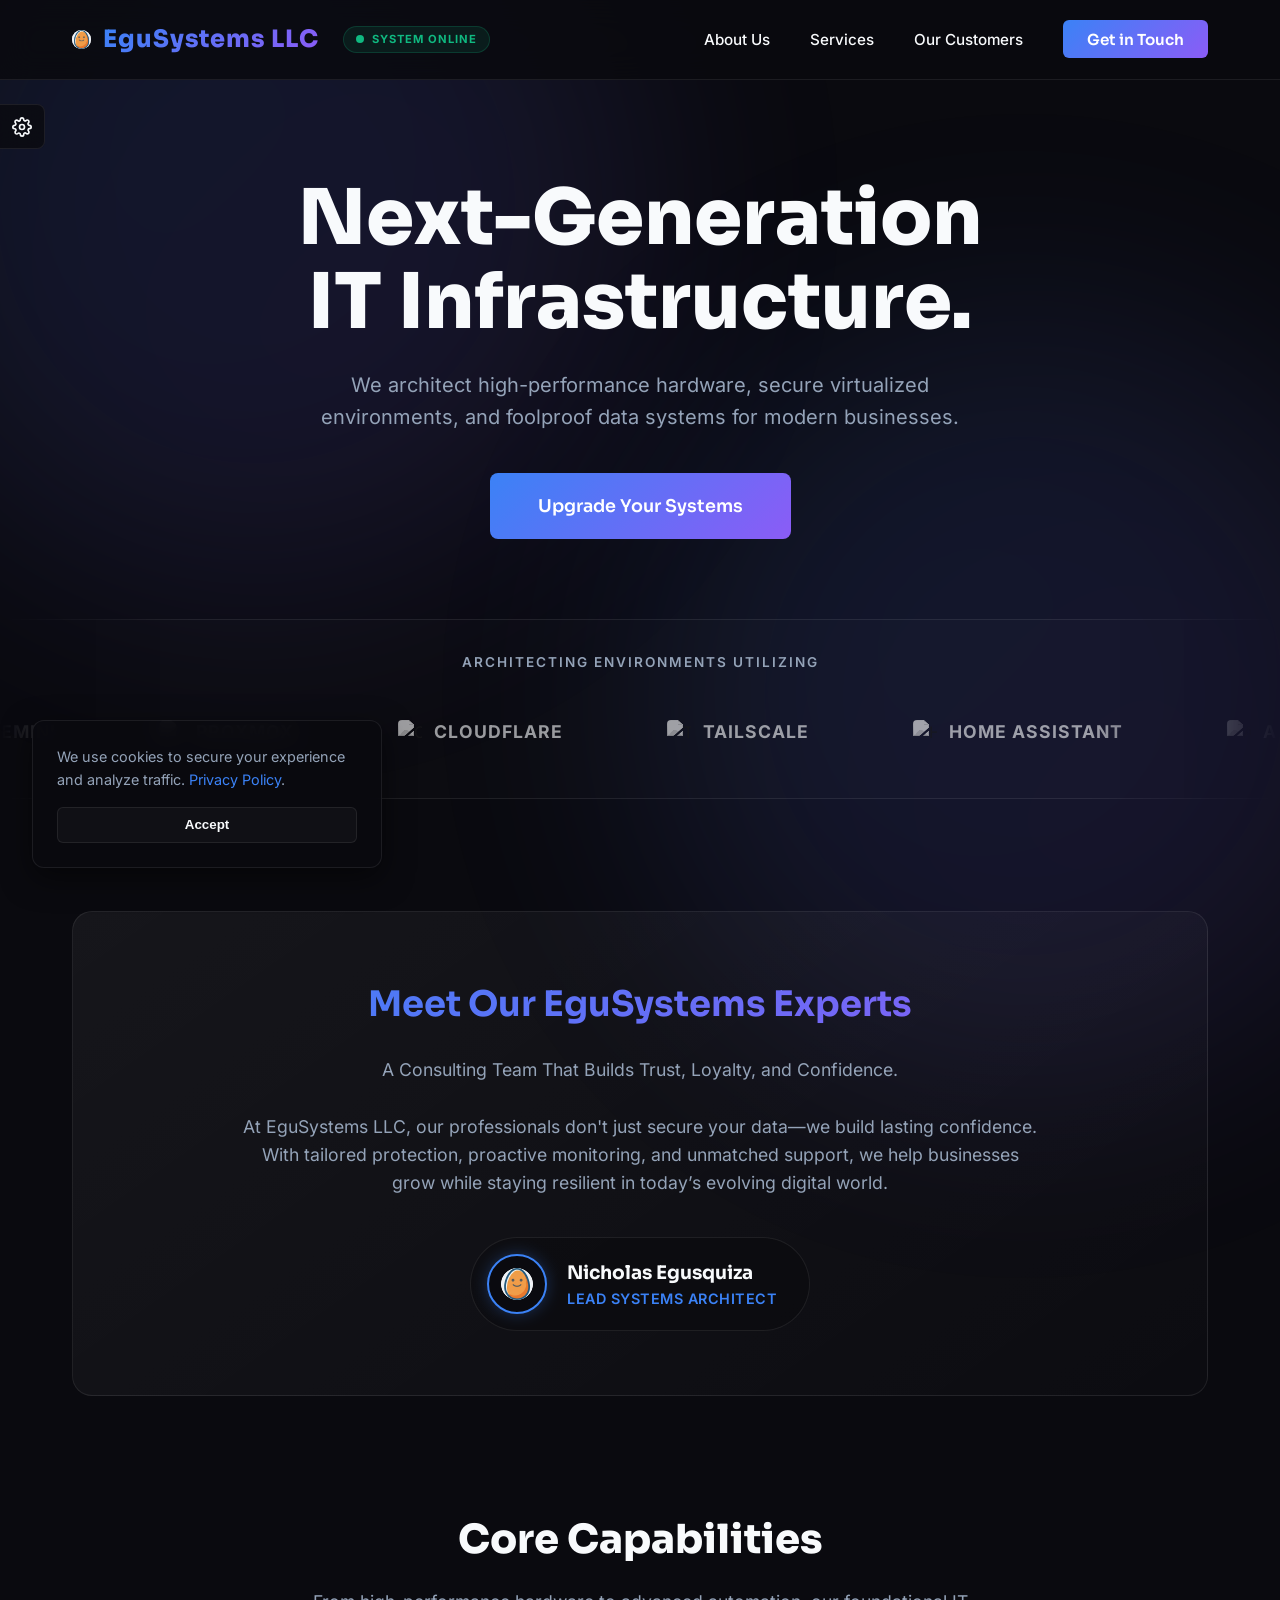
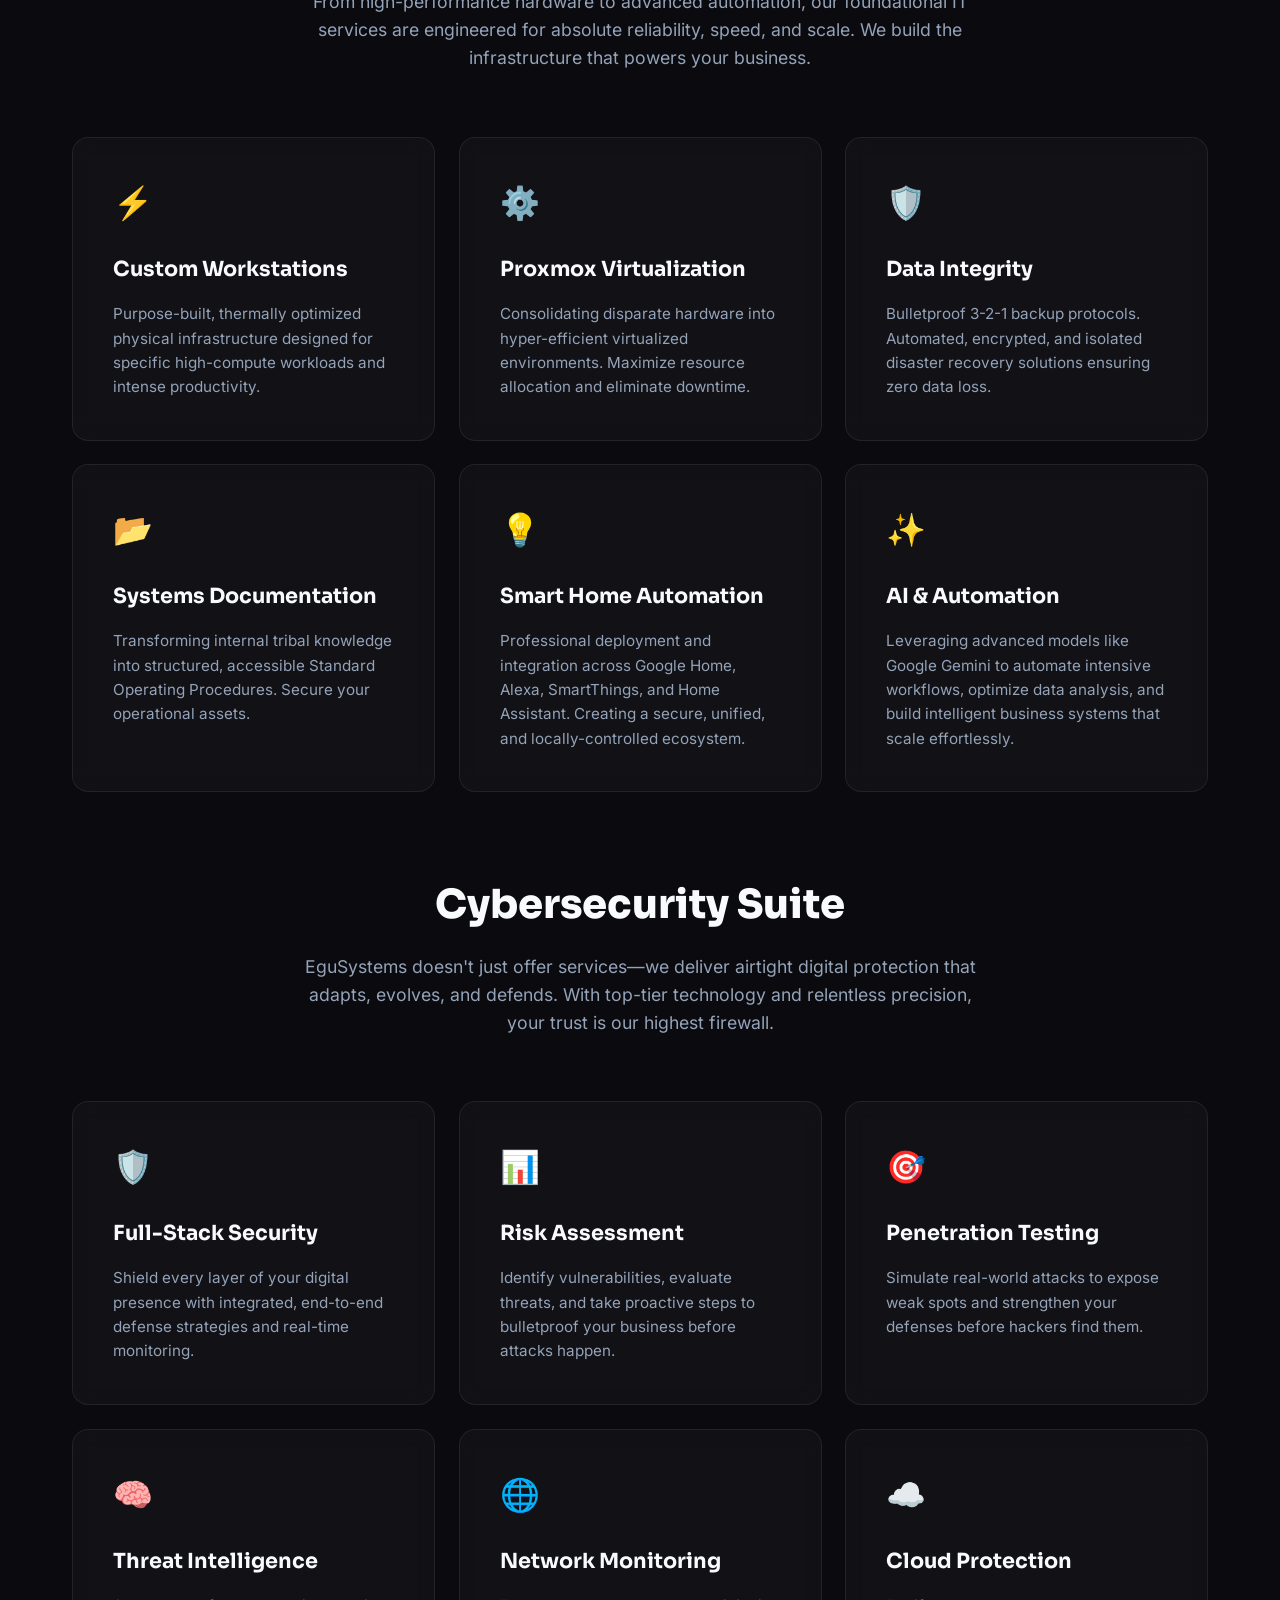
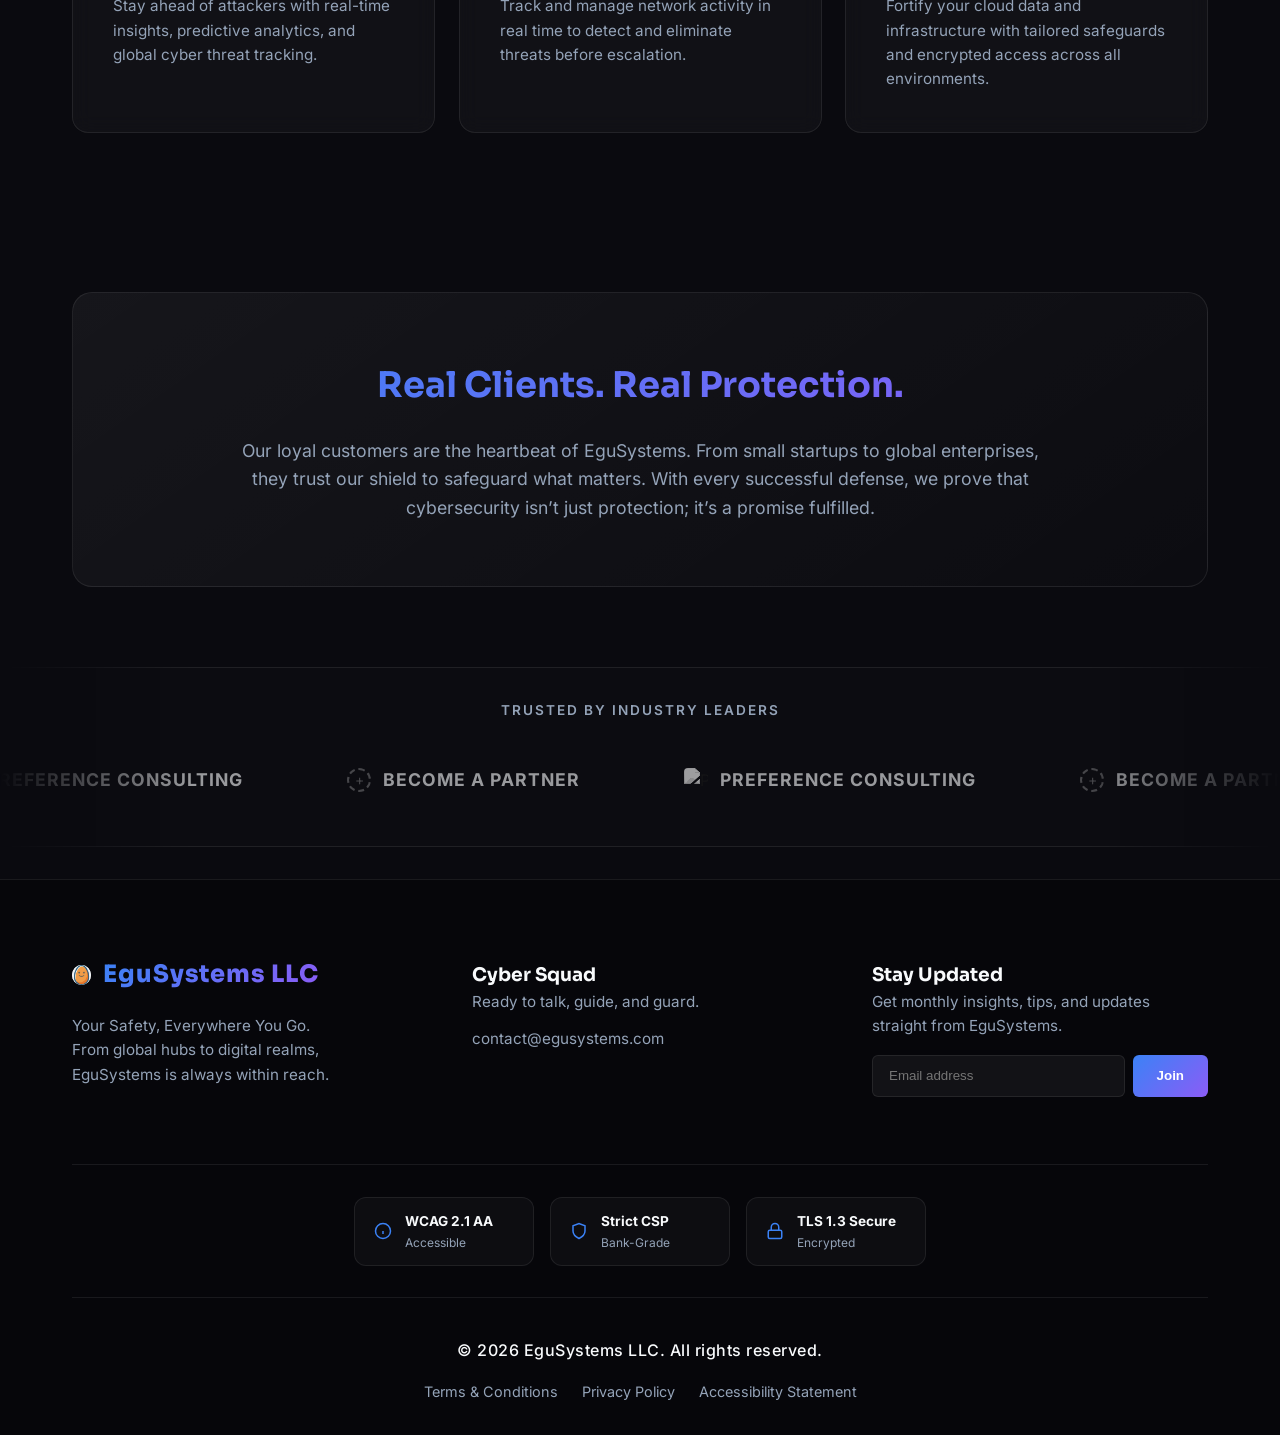
==== commit e81e5306: "system status add" ====
--- a/index.html
+++ b/index.html
@@ -139,10 +139,17 @@
 
     <nav>
         <div class="nav-content">
-            <a href="#home" class="logo-container">
-                <img src="/favicon.svg" alt="EguSystems Icon" loading="lazy" class="logo-icon" width="32" height="32">
-                <span class="logo-text">EguSystems LLC</span>
-            </a>
+            <div style="display: flex; align-items: center;">
+                <a href="#home" class="logo-container">
+                    <img src="/favicon.svg" alt="EguSystems Icon" loading="lazy" class="logo-icon" width="32" height="32">
+                    <span class="logo-text">EguSystems LLC</span>
+                </a>
+                
+                <div class="system-status" title="All Systems Operational">
+                    <span class="status-dot"></span>
+                    <span class="status-text">System Online</span>
+                </div>
+            </div>
             
             <ul class="desktop-nav">
                 <li><a href="#about" class="nav-link">About Us</a></li>
--- a/style.css
+++ b/style.css
@@ -19,6 +19,12 @@
 .preload, .preload *, .preload ::before, .preload ::after {
     transition: none !important;
     animation: none !important;
+}
+
+/* Globally disables text highlighting while aggressively swiping */
+body.is-dragging {
+    user-select: none !important;
+    -webkit-user-select: none !important;
 }
 
 /* --- VARIABLES & RESET --- */
@@ -244,6 +250,61 @@
     align-items: center;
     transition: background-color 0.6s ease-in-out, transform 0.4s cubic-bezier(0.2, 0.8, 0.2, 1), opacity 0.4s ease;
 }
+
+/* --- SYSTEM STATUS INDICATOR --- */
+.system-status {
+    display: flex;
+    align-items: center;
+    gap: 8px;
+    background: rgba(16, 185, 129, 0.1);
+    border: 1px solid rgba(16, 185, 129, 0.2);
+    padding: 4px 12px;
+    border-radius: 20px;
+    font-size: 0.7rem;
+    font-weight: 700;
+    color: #10b981;
+    letter-spacing: 1px;
+    text-transform: uppercase;
+    margin-left: 1.5rem;
+    font-family: 'Inter', sans-serif;
+    cursor: default;
+    user-select: none;
+    -webkit-user-select: none;
+}
+
+body.light-mode .system-status {
+    background: rgba(16, 185, 129, 0.15);
+    border-color: rgba(16, 185, 129, 0.3);
+    color: #059669;
+}
+
+.status-dot {
+    width: 8px;
+    height: 8px;
+    background-color: #10b981;
+    border-radius: 50%;
+    position: relative;
+}
+
+/* Radar pulse animation */
+.status-dot::after {
+    content: '';
+    position: absolute;
+    top: -4px;
+    left: -4px;
+    right: -4px;
+    bottom: -4px;
+    border-radius: 50%;
+    border: 2px solid #10b981;
+    opacity: 0;
+    animation: statusPulse 2s cubic-bezier(0.4, 0, 0.6, 1) infinite;
+}
+
+@keyframes statusPulse {
+    0% { transform: scale(0.5); opacity: 0.8; }
+    100% { transform: scale(1.8); opacity: 0; }
+}
+
 body.light-mode nav { background: rgba(248, 250, 252, 0.85); }
 
 .nav-content {
@@ -332,7 +393,7 @@
 }
 .nav-cta::after { display: none !important; }
 
-/* Mobile Menu Elements */
+/* --- CRITICAL FIX: DUAL-LAYER MORPHING MENU TOGGLE --- */
 .mobile-toggle {
     display: flex;
     align-items: center;
@@ -344,13 +405,49 @@
     color: var(--text-main);
     font-size: 1.8rem;
     cursor: pointer;
+    
+    /* Fixed width/height provides a stable box for the absolute elements to perfectly center in */
+    width: 44px;
+    height: 44px;
+    
+    /* Kept invisible natively on desktop */
     opacity: 0;
-    transform: rotate(0deg) scale(0.5);
+    transform: scale(0.5);
     pointer-events: none;
-    transition: opacity 0.4s ease, transform 0.4s ease;
+    transition: opacity 0.4s ease, transform 0.4s ease, visibility 0.4s ease;
     visibility: hidden;
 }
 
+/* The newly injected spans that do the actual animating */
+.mobile-toggle .icon-bars, 
+.mobile-toggle .icon-close {
+    position: absolute;
+    display: flex;
+    align-items: center;
+    justify-content: center;
+    width: 100%;
+    height: 100%;
+    transition: opacity 0.4s cubic-bezier(0.2, 0.8, 0.2, 1), transform 0.4s cubic-bezier(0.2, 0.8, 0.2, 1);
+}
+
+/* Default States */
+.mobile-toggle .icon-close {
+    opacity: 0;
+    transform: rotate(-90deg) scale(0.5); /* Close icon is hidden and spun backwards initially */
+}
+
+/* Active (Open) States */
+.mobile-toggle.is-open .icon-bars {
+    opacity: 0;
+    transform: rotate(90deg) scale(0.5); /* Hamburger spins forward and shrinks away */
+}
+
+.mobile-toggle.is-open .icon-close {
+    opacity: 1;
+    transform: rotate(0deg) scale(1); /* Close icon spins to 0 and scales up beautifully */
+}
+
+/* Mobile Menu Elements */
 .mobile-dropdown {
     position: absolute;
     top: var(--nav-height);
@@ -476,6 +573,8 @@
     font-weight: 800;
     line-height: 1.1;
     margin-bottom: 1.5rem;
+    opacity: 0; 
+    transform: translateY(20px); 
     animation: fadeUp 0.8s ease forwards;
 }
 
@@ -486,11 +585,13 @@
     margin: 0 auto 2.5rem;
     padding: 0 1rem;
     opacity: 0;
+    transform: translateY(20px); 
     animation: fadeUp 0.8s ease 0.2s forwards;
 }
 
 .hero .btn {
     opacity: 0;
+    transform: translateY(20px); 
     animation: fadeUp 0.8s ease 0.4s forwards;
 }
 
@@ -577,6 +678,9 @@
     margin-bottom: 2rem;
     -webkit-mask-image: linear-gradient(to right, transparent, black 15%, black 85%, transparent);
     mask-image: linear-gradient(to right, transparent, black 15%, black 85%, transparent);
+    
+    user-select: none;
+    -webkit-user-select: none;
 }
 
 .trust-banner p {
@@ -599,8 +703,10 @@
     overflow: hidden; 
     cursor: grab;
     touch-action: pan-y;
-    /* CRITICAL FIX: Vertical clearance prevents focus rings from getting cut off */
     padding: 12px 0;
+    
+    user-select: none;
+    -webkit-user-select: none;
 }
 
 .marquee-wrapper.active-drag {
@@ -629,8 +735,6 @@
     transition: opacity 0.3s ease, transform 0.3s ease;
     text-decoration: none;
     white-space: nowrap;
-    
-    /* CRITICAL FIX: Border radius ensures the focus ring perfectly hugs the button shape */
     border-radius: 8px;
     
     -webkit-tap-highlight-color: transparent;
@@ -669,14 +773,12 @@
     color: var(--text-main);
 }
 
-/* Mobile Touch Active override generated by JS */
 .tech-item.touch-active {
     opacity: 1 !important;
     transform: scale(1.05) !important;
     transition: opacity 0.1s ease, transform 0.1s ease !important;
     z-index: 10;
 }
-
 
 /* --- GRID CARDS & CALLOUTS --- */
 .grid {
@@ -1238,15 +1340,25 @@
         pointer-events: none;
         visibility: hidden;
     }
+    
+    .system-status {
+        margin-left: 0.75rem;
+        padding: 6px;
+        border-radius: 50%;
+        gap: 0;
+    }
+    
+    .system-status .status-text {
+        display: none;
+    }
+
     .mobile-toggle {
         opacity: 1;
-        transform: rotate(0deg) scale(1);
+        transform: scale(1); /* No rotation on the container */
         pointer-events: auto;
         visibility: visible;
     }
-    .mobile-toggle.is-open {
-        transform: rotate(90deg) scale(1);
-    }
+    
     .hero { padding: calc(var(--nav-height) + 6rem) 0 5rem; }
     .callout-box { padding: 4rem 1.5rem; }
     .back-to-top { bottom: 1.5rem; right: 1.5rem; }
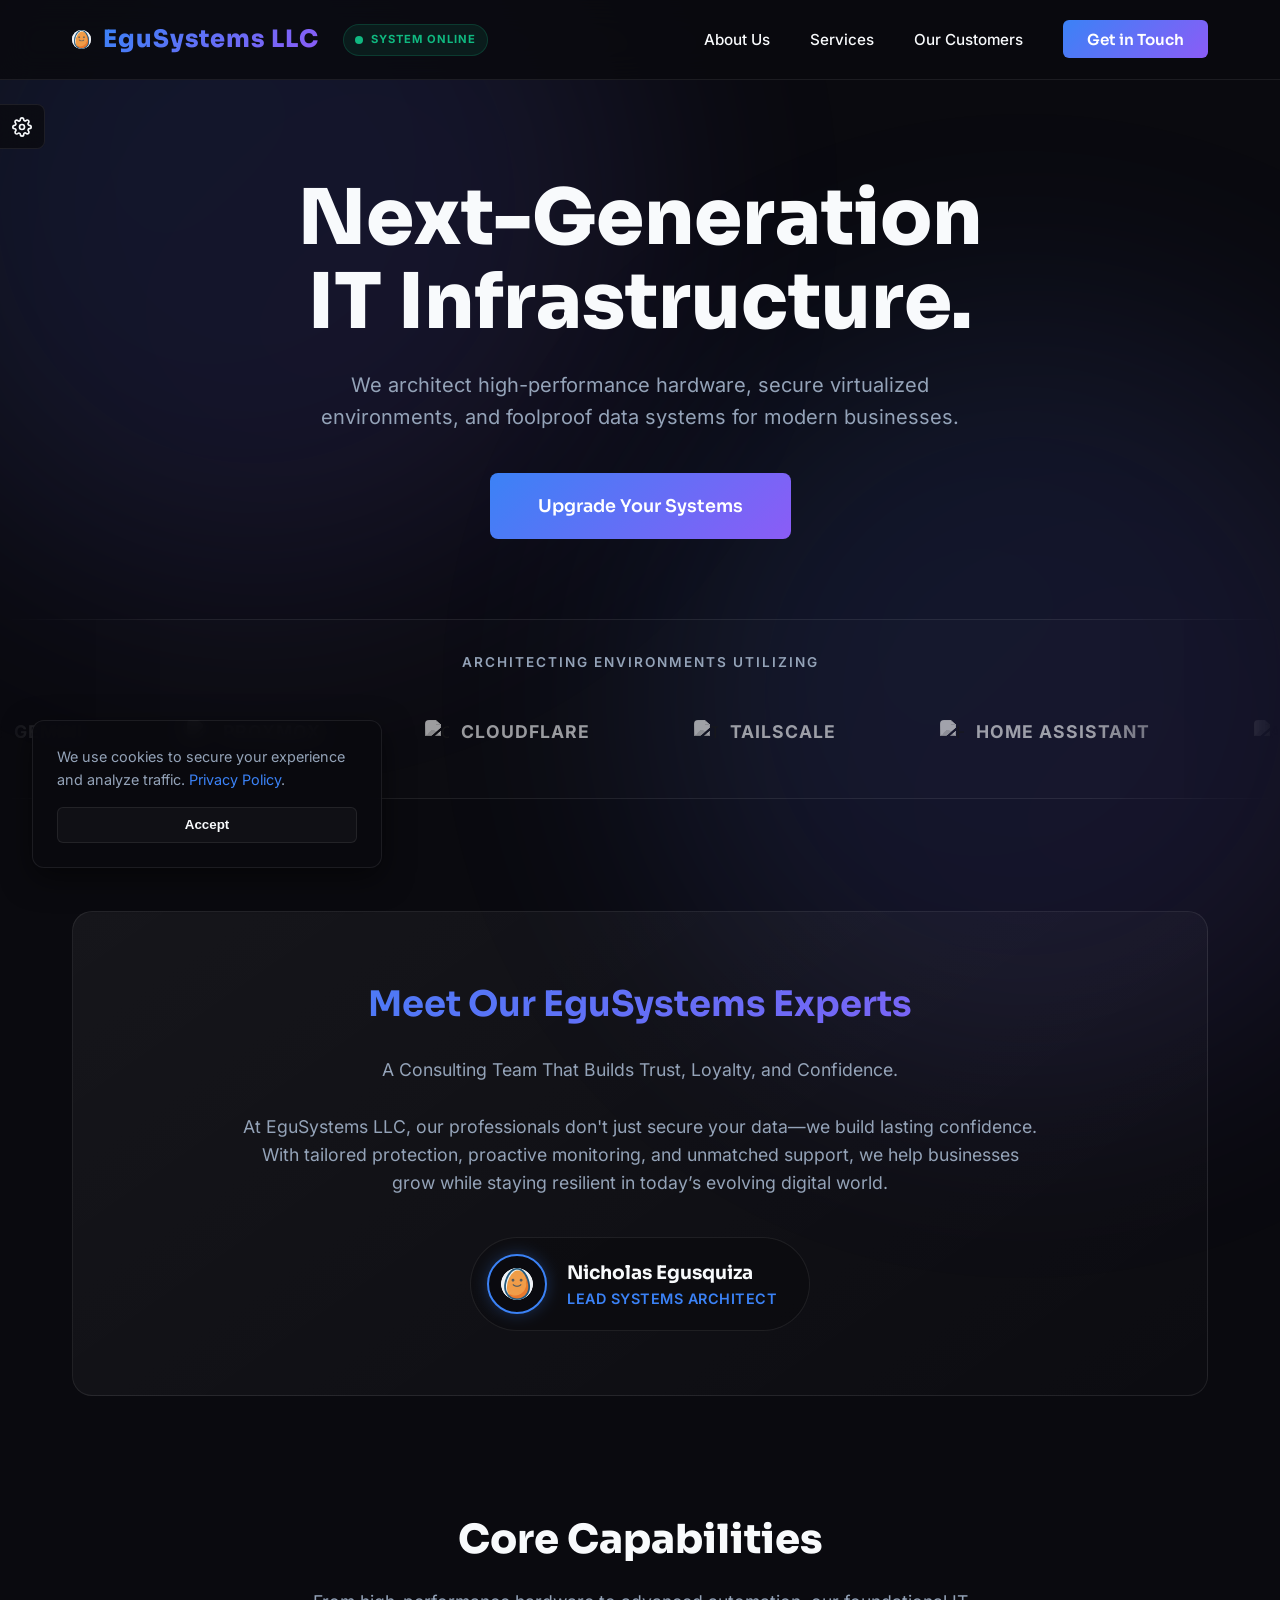
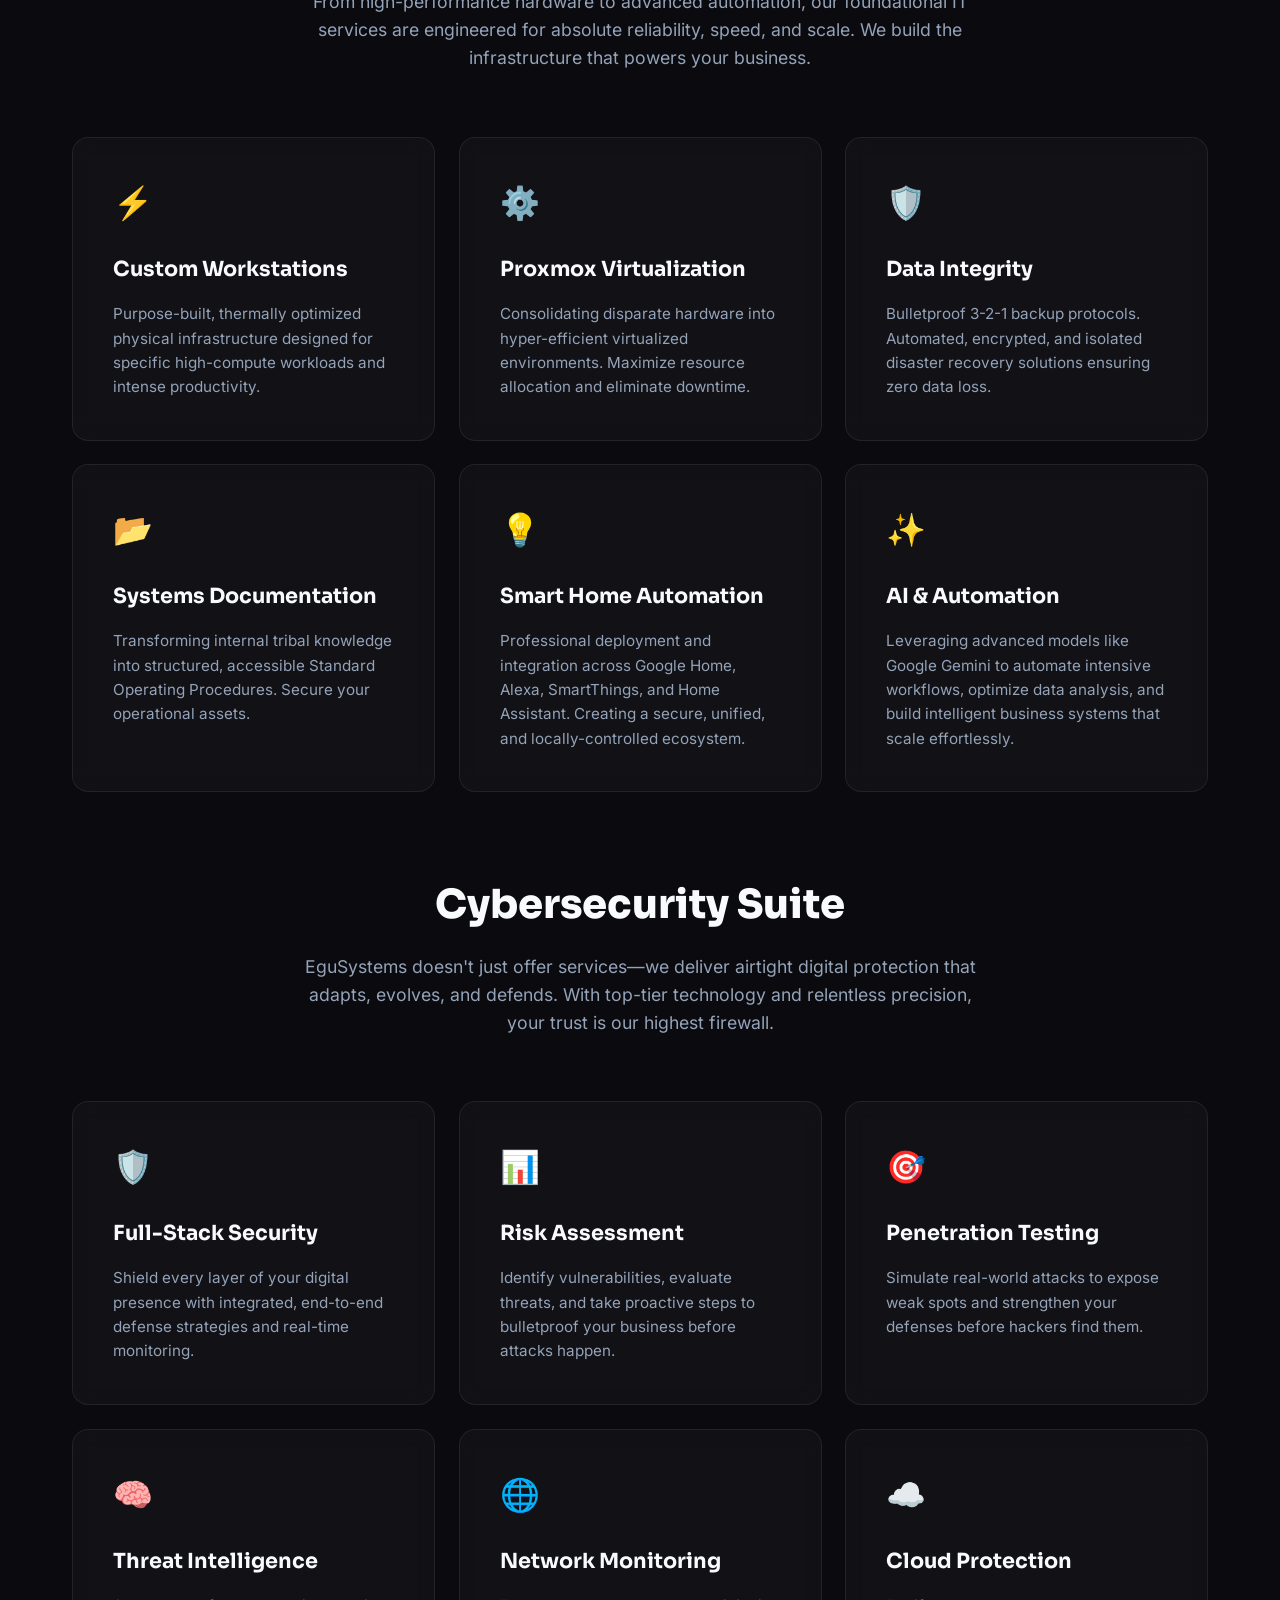
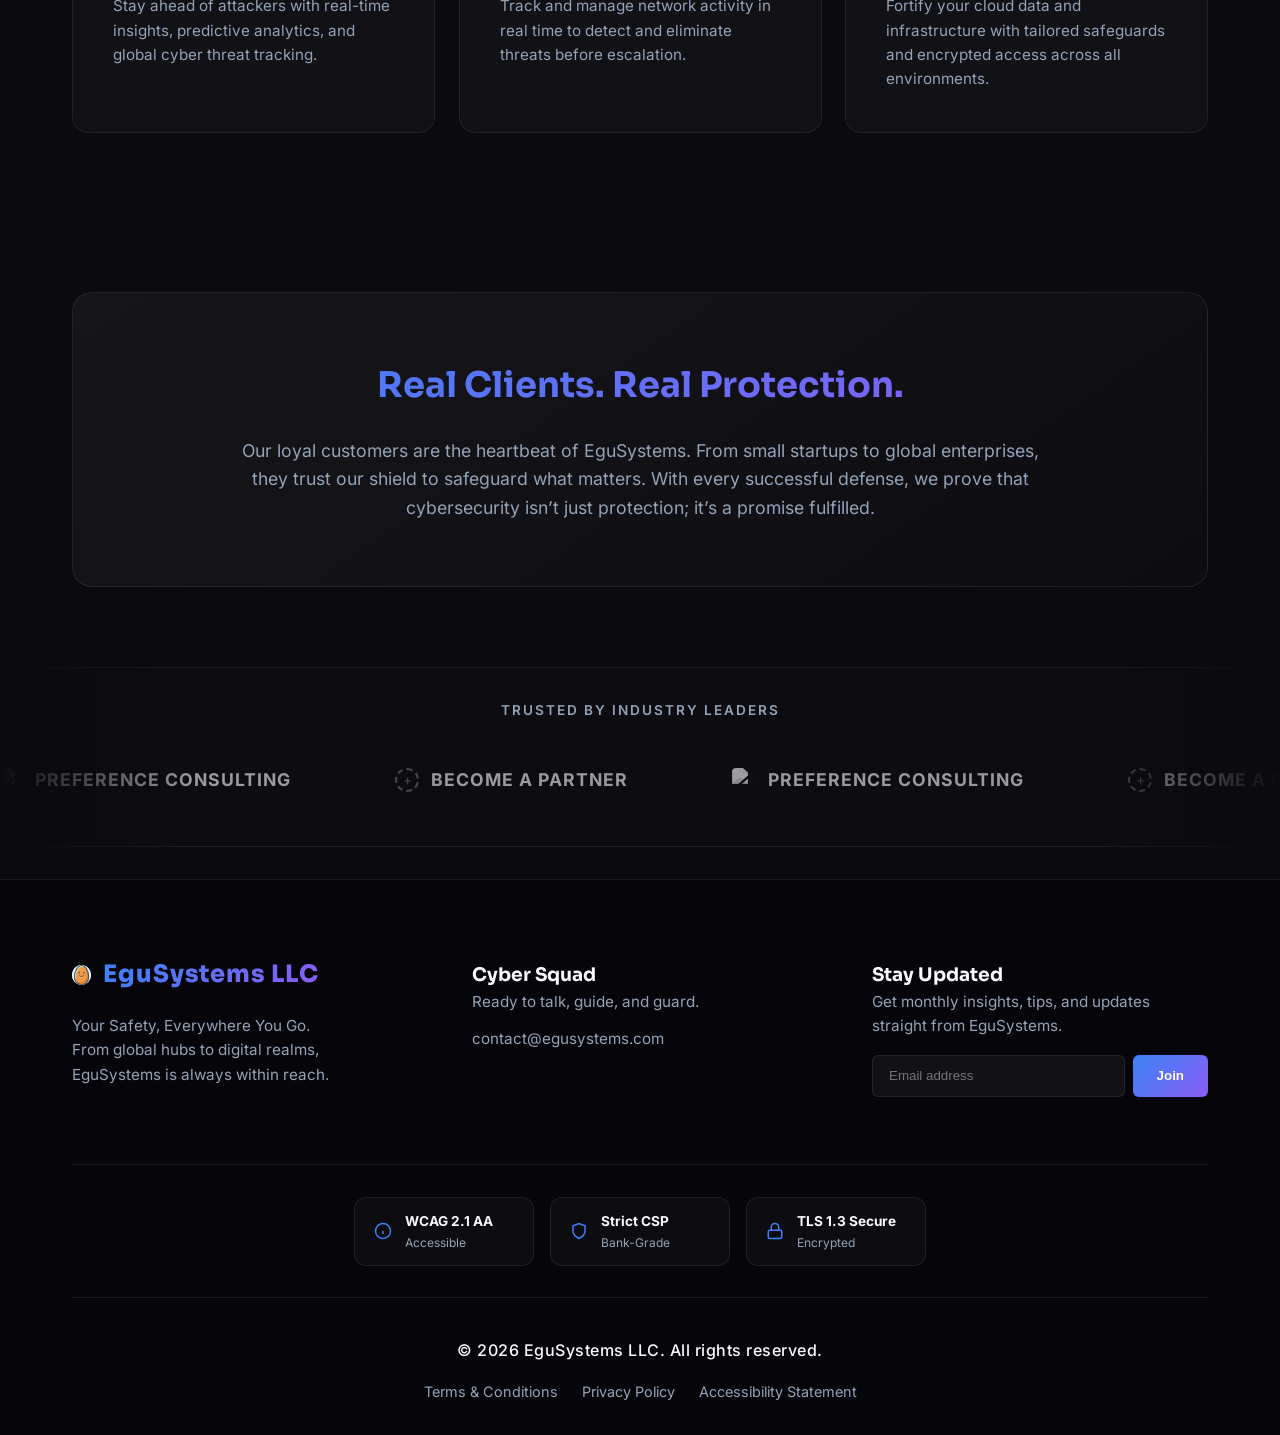
==== commit cfdcbc2a: "performance" ====
--- a/index.html
+++ b/index.html
@@ -131,7 +131,7 @@
             document.documentElement.style.setProperty('--cursor-y', `${window.innerHeight / 2}px`);
         })();
     </script>
-    <a href="#main-content" class="sr-only focus:not-sr-only focus:absolute focus:top-4 focus:left-4 focus:z-50 focus:px-4 focus:py-2 focus:bg-accent-glow focus:text-white focus:rounded">Skip to main content</a>
+    <a href="#main-content" class="skip-link sr-only">Skip to main content</a>
     <div class="scroll-progress" id="scrollProgress"></div>
 
     <div class="bg-glow top"></div>
@@ -141,7 +141,7 @@
         <div class="nav-content">
             <div style="display: flex; align-items: center;">
                 <a href="#home" class="logo-container">
-                    <img src="/favicon.svg" alt="EguSystems Icon" loading="lazy" class="logo-icon" width="32" height="32">
+                    <img src="/favicon.svg" alt="" aria-hidden="true" loading="lazy" class="logo-icon" width="32" height="32">
                     <span class="logo-text">EguSystems LLC</span>
                 </a>
                 
@@ -478,7 +478,7 @@
             <div class="footer-grid reveal">
                 <div class="footer-col">
                     <div class="logo-container">
-                        <img src="/favicon.svg" alt="EguSystems Icon" loading="lazy" class="logo-icon" width="32" height="32">
+                        <img src="/favicon.svg" alt="" aria-hidden="true" loading="lazy" class="logo-icon" width="32" height="32">
                         <span class="logo-text">EguSystems LLC</span>
                     </div>
                     <p>Your Safety, Everywhere You Go.<br>From global hubs to digital realms, EguSystems is always within reach.</p>
--- a/style.css
+++ b/style.css
@@ -11,17 +11,14 @@
 @font-face { font-family: 'Sora'; font-style: normal; font-weight: 700; font-display: swap; src: url('./fonts/sora-v17-latin-700.woff2') format('woff2'); }
 @font-face { font-family: 'Sora'; font-style: normal; font-weight: 800; font-display: swap; src: url('./fonts/sora-v17-latin-800.woff2') format('woff2'); }
 
-/* Smooth Gradient Animation Support */
 @property --color-1 { syntax: '<color>'; inherits: true; initial-value: #3b82f6; }
 @property --color-2 { syntax: '<color>'; inherits: true; initial-value: #8b5cf6; }
 
-/* FOUC Preload Lock now blocks keyframes on load */
 .preload, .preload *, .preload ::before, .preload ::after {
     transition: none !important;
     animation: none !important;
 }
 
-/* Globally disables text highlighting while aggressively swiping */
 body.is-dragging {
     user-select: none !important;
     -webkit-user-select: none !important;
@@ -45,12 +42,9 @@
     --accent-gradient: linear-gradient(135deg, var(--color-1) 0%, var(--color-2) 100%);
     
     --nav-height: 80px;
-    
-    /* Engine transitions for beautiful smooth resets */
     transition: --color-1 0.6s ease-in-out, --color-2 0.6s ease-in-out;
 }
 
-/* Light Theme Overrides */
 body.light-mode {
     --bg-base: #f8fafc;
     --bg-surface: rgba(0, 0, 0, 0.03);
@@ -78,7 +72,6 @@
     transition: background-color 0.6s ease-in-out, color 0.6s ease-in-out;
 }
 
-/* User Settings Overrides */
 body.disable-bg-animation .bg-glow { animation: none !important; }
 body.effect-float { --anim-name: float; }
 body.effect-pulse { --anim-name: pulse-glow; }
@@ -88,7 +81,6 @@
 body.effect-spin .bg-glow.top { animation-name: spin-glow; }
 body.effect-spin .bg-glow.bottom { animation-name: spin-glow; animation-direction: reverse; }
 
-/* Interactive Cursor Mode */
 body.interactive-bg .bg-glow.top {
     animation: none !important;
     top: 0; left: 0;
@@ -98,7 +90,6 @@
     transition: transform 0.4s cubic-bezier(0.2, 0.8, 0.2, 1);
 }
 
-/* Visual Viewport Smart Zoom Engine */
 body.is-zoomed nav { transform: translateY(-100%); opacity: 0; pointer-events: none; }
 body.is-zoomed .theme-settings-wrapper { transform: translateX(-150%); opacity: 0; pointer-events: none; }
 body.is-zoomed .back-to-top { transform: translateY(150%); opacity: 0; pointer-events: none; }
@@ -144,20 +135,31 @@
     border: 0;
 }
 
-.sr-only.focus:not-sr-only {
-    position: static;
+/* CRITICAL FIX: The Skip Link gracefully appears on screen when tabbed into via keyboard */
+.skip-link:focus, .skip-link:focus-visible {
+    position: fixed;
+    top: 1.5rem;
+    left: 1.5rem;
     width: auto;
     height: auto;
-    padding: 0.5rem 1rem;
+    padding: 1rem 1.5rem;
     margin: 0;
     overflow: visible;
     clip: auto;
     white-space: normal;
+    background: rgba(10, 10, 15, 0.95);
+    backdrop-filter: blur(10px);
+    color: var(--text-main);
     border: 2px solid var(--accent-glow);
-    background: var(--bg-base);
-    color: var(--text-main);
-    z-index: 10006;
-}
+    border-radius: 8px;
+    z-index: 100000;
+    font-weight: 700;
+    font-family: 'Sora', sans-serif;
+    text-decoration: none;
+    box-shadow: 0 10px 30px rgba(0,0,0,0.5);
+}
+
+body.light-mode .skip-link:focus { background: rgba(248, 250, 252, 0.95); }
 
 ::selection {
     background: var(--accent-purple);
@@ -166,18 +168,10 @@
 
 ::-webkit-scrollbar { width: 10px; }
 ::-webkit-scrollbar-track { background: var(--bg-base); }
-::-webkit-scrollbar-thumb {
-    background: rgba(128, 128, 128, 0.3);
-    border-radius: 10px;
-}
+::-webkit-scrollbar-thumb { background: rgba(128, 128, 128, 0.3); border-radius: 10px; }
 ::-webkit-scrollbar-thumb:hover { background: rgba(128, 128, 128, 0.5); }
 
-/* --- UTILITIES --- */
-.container {
-    max-width: 1200px;
-    margin: 0 auto;
-    padding: 0 2rem;
-}
+.container { max-width: 1200px; margin: 0 auto; padding: 0 2rem; }
 
 .scroll-progress {
     position: fixed;
@@ -207,7 +201,6 @@
 .bg-glow.top { top: -20%; left: -10%; }
 .bg-glow.bottom { bottom: -20%; right: -10%; animation-delay: calc(var(--anim-duration) * -0.5); }
 
-/* Multi-Effect Keyframes */
 @keyframes float {
     0% { transform: translate(0, 0) scale(1); }
     100% { transform: translate(5%, 10%) scale(1.1); }
@@ -248,63 +241,8 @@
     border-bottom: 1px solid var(--border-glass);
     display: flex;
     align-items: center;
-    transition: background-color 0.6s ease-in-out, transform 0.4s cubic-bezier(0.2, 0.8, 0.2, 1), opacity 0.4s ease;
-}
-
-/* --- SYSTEM STATUS INDICATOR --- */
-.system-status {
-    display: flex;
-    align-items: center;
-    gap: 8px;
-    background: rgba(16, 185, 129, 0.1);
-    border: 1px solid rgba(16, 185, 129, 0.2);
-    padding: 4px 12px;
-    border-radius: 20px;
-    font-size: 0.7rem;
-    font-weight: 700;
-    color: #10b981;
-    letter-spacing: 1px;
-    text-transform: uppercase;
-    margin-left: 1.5rem;
-    font-family: 'Inter', sans-serif;
-    cursor: default;
-    user-select: none;
-    -webkit-user-select: none;
-}
-
-body.light-mode .system-status {
-    background: rgba(16, 185, 129, 0.15);
-    border-color: rgba(16, 185, 129, 0.3);
-    color: #059669;
-}
-
-.status-dot {
-    width: 8px;
-    height: 8px;
-    background-color: #10b981;
-    border-radius: 50%;
-    position: relative;
-}
-
-/* Radar pulse animation */
-.status-dot::after {
-    content: '';
-    position: absolute;
-    top: -4px;
-    left: -4px;
-    right: -4px;
-    bottom: -4px;
-    border-radius: 50%;
-    border: 2px solid #10b981;
-    opacity: 0;
-    animation: statusPulse 2s cubic-bezier(0.4, 0, 0.6, 1) infinite;
-}
-
-@keyframes statusPulse {
-    0% { transform: scale(0.5); opacity: 0.8; }
-    100% { transform: scale(1.8); opacity: 0; }
-}
-
+    transition: background-color 0.6s ease-in-out, transform 0.6s cubic-bezier(0.2, 0.8, 0.2, 1), opacity 0.6s ease;
+}
 body.light-mode nav { background: rgba(248, 250, 252, 0.85); }
 
 .nav-content {
@@ -316,6 +254,14 @@
     margin: 0 auto;
     padding: 0 2rem;
     position: relative;
+    flex-wrap: nowrap; 
+}
+
+.nav-content > div:first-child {
+    display: flex;
+    align-items: center;
+    white-space: nowrap;
+    flex-shrink: 0;
 }
 
 .logo-container {
@@ -347,12 +293,87 @@
     white-space: nowrap;
 }
 
+/* --- SYSTEM STATUS INDICATOR --- */
+.system-status {
+    display: inline-flex;
+    align-items: center;
+    justify-content: flex-start; 
+    gap: 8px;
+    height: 32px;
+    max-width: 180px;
+    
+    background: rgba(16, 185, 129, 0.1);
+    border: 1px solid rgba(16, 185, 129, 0.2);
+    padding: 0 11px; 
+    border-radius: 16px;
+    font-size: 0.7rem;
+    font-weight: 700;
+    color: #10b981;
+    letter-spacing: 1px;
+    text-transform: uppercase;
+    margin-left: 1.5rem;
+    font-family: 'Inter', sans-serif;
+    cursor: default;
+    user-select: none;
+    -webkit-user-select: none;
+    
+    transition: max-width 0.6s cubic-bezier(0.2, 0.8, 0.2, 1), 
+                padding 0.6s cubic-bezier(0.2, 0.8, 0.2, 1), 
+                margin-left 0.6s cubic-bezier(0.2, 0.8, 0.2, 1), 
+                gap 0.6s cubic-bezier(0.2, 0.8, 0.2, 1), 
+                background-color 0.4s ease, border-color 0.4s ease;
+    overflow: hidden;
+    white-space: nowrap;
+}
+
+body.light-mode .system-status {
+    background: rgba(16, 185, 129, 0.15);
+    border-color: rgba(16, 185, 129, 0.3);
+    color: #059669;
+}
+
+.status-dot {
+    width: 8px;
+    height: 8px;
+    min-width: 8px; 
+    background-color: #10b981;
+    border-radius: 50%;
+    position: relative;
+    flex-shrink: 0;
+}
+
+.status-dot::after {
+    content: '';
+    position: absolute;
+    top: -4px;
+    left: -4px;
+    right: -4px;
+    bottom: -4px;
+    border-radius: 50%;
+    border: 2px solid #10b981;
+    opacity: 0;
+    animation: statusPulse 2s cubic-bezier(0.4, 0, 0.6, 1) infinite;
+}
+
+.status-text {
+    opacity: 1;
+    max-width: 120px;
+    display: inline-block;
+    overflow: hidden;
+    transition: max-width 0.6s cubic-bezier(0.2, 0.8, 0.2, 1), opacity 0.4s ease; 
+}
+
+@keyframes statusPulse {
+    0% { transform: scale(0.5); opacity: 0.8; }
+    100% { transform: scale(1.8); opacity: 0; }
+}
+
 .desktop-nav {
     display: flex;
     align-items: center;
     gap: 2.5rem;
     list-style: none;
-    transition: opacity 0.4s ease, transform 0.4s ease;
+    transition: opacity 0.6s cubic-bezier(0.2, 0.8, 0.2, 1), transform 0.6s cubic-bezier(0.2, 0.8, 0.2, 1);
     transform-origin: right center;
     opacity: 1;
     transform: translateX(0) scale(1);
@@ -393,7 +414,7 @@
 }
 .nav-cta::after { display: none !important; }
 
-/* --- CRITICAL FIX: DUAL-LAYER MORPHING MENU TOGGLE --- */
+/* Mobile Menu Elements */
 .mobile-toggle {
     display: flex;
     align-items: center;
@@ -405,20 +426,15 @@
     color: var(--text-main);
     font-size: 1.8rem;
     cursor: pointer;
-    
-    /* Fixed width/height provides a stable box for the absolute elements to perfectly center in */
     width: 44px;
     height: 44px;
-    
-    /* Kept invisible natively on desktop */
     opacity: 0;
     transform: scale(0.5);
     pointer-events: none;
-    transition: opacity 0.4s ease, transform 0.4s ease, visibility 0.4s ease;
+    transition: opacity 0.6s cubic-bezier(0.2, 0.8, 0.2, 1), transform 0.6s cubic-bezier(0.2, 0.8, 0.2, 1), visibility 0.6s;
     visibility: hidden;
 }
 
-/* The newly injected spans that do the actual animating */
 .mobile-toggle .icon-bars, 
 .mobile-toggle .icon-close {
     position: absolute;
@@ -427,27 +443,13 @@
     justify-content: center;
     width: 100%;
     height: 100%;
-    transition: opacity 0.4s cubic-bezier(0.2, 0.8, 0.2, 1), transform 0.4s cubic-bezier(0.2, 0.8, 0.2, 1);
-}
-
-/* Default States */
-.mobile-toggle .icon-close {
-    opacity: 0;
-    transform: rotate(-90deg) scale(0.5); /* Close icon is hidden and spun backwards initially */
-}
-
-/* Active (Open) States */
-.mobile-toggle.is-open .icon-bars {
-    opacity: 0;
-    transform: rotate(90deg) scale(0.5); /* Hamburger spins forward and shrinks away */
-}
-
-.mobile-toggle.is-open .icon-close {
-    opacity: 1;
-    transform: rotate(0deg) scale(1); /* Close icon spins to 0 and scales up beautifully */
-}
-
-/* Mobile Menu Elements */
+    transition: opacity 0.6s cubic-bezier(0.2, 0.8, 0.2, 1), transform 0.6s cubic-bezier(0.2, 0.8, 0.2, 1);
+}
+
+.mobile-toggle .icon-close { opacity: 0; transform: rotate(-90deg) scale(0.5); }
+.mobile-toggle.is-open .icon-bars { opacity: 0; transform: rotate(90deg) scale(0.5); }
+.mobile-toggle.is-open .icon-close { opacity: 1; transform: rotate(0deg) scale(1); }
+
 .mobile-dropdown {
     position: absolute;
     top: var(--nav-height);
@@ -462,9 +464,7 @@
     pointer-events: none;
     transform: translateY(-20px);
     transition: opacity 0.4s ease, transform 0.4s ease, visibility 0.4s ease, background-color 0.6s ease-in-out;
-    
     z-index: 10003; 
-    
     will-change: opacity, transform;
     max-height: calc(100dvh - var(--nav-height));
     overflow-y: auto;
@@ -644,7 +644,6 @@
     backface-visibility: hidden;
 }
 
-/* Desktop Only Interactions */
 @media (hover: hover) and (pointer: fine) {
     body:not(.is-touch-device) .btn:hover, 
     body:not(.is-touch-device) .mobile-cta:hover, 
@@ -678,7 +677,6 @@
     margin-bottom: 2rem;
     -webkit-mask-image: linear-gradient(to right, transparent, black 15%, black 85%, transparent);
     mask-image: linear-gradient(to right, transparent, black 15%, black 85%, transparent);
-    
     user-select: none;
     -webkit-user-select: none;
 }
@@ -704,14 +702,11 @@
     cursor: grab;
     touch-action: pan-y;
     padding: 12px 0;
-    
     user-select: none;
     -webkit-user-select: none;
 }
 
-.marquee-wrapper.active-drag {
-    cursor: grabbing;
-}
+.marquee-wrapper.active-drag { cursor: grabbing; }
 
 .tech-list {
     display: flex;
@@ -723,7 +718,6 @@
     flex-shrink: 0;
 }
 
-/* Marquee Item - Clean Floating Text */
 .tech-item {
     display: flex;
     align-items: center;
@@ -736,7 +730,6 @@
     text-decoration: none;
     white-space: nowrap;
     border-radius: 8px;
-    
     -webkit-tap-highlight-color: transparent;
     -webkit-touch-callout: none;
     user-select: none;
@@ -1330,8 +1323,8 @@
     transform: translateY(0);
 }
 
-/* --- MOBILE RESPONSIVENESS --- */
-@media (max-width: 900px) {
+/* --- CRITICAL FIX: MOBILE RESPONSIVENESS (1024px) --- */
+@media (max-width: 1024px) {
     .desktop-nav {
         position: absolute;
         right: 3rem;
@@ -1342,19 +1335,20 @@
     }
     
     .system-status {
-        margin-left: 0.75rem;
-        padding: 6px;
-        border-radius: 50%;
+        margin-left: 12px; 
+        max-width: 32px; 
+        padding: 0 11px; 
         gap: 0;
     }
     
-    .system-status .status-text {
-        display: none;
+    .status-text {
+        max-width: 0;
+        opacity: 0;
     }
-
+    
     .mobile-toggle {
         opacity: 1;
-        transform: scale(1); /* No rotation on the container */
+        transform: scale(1); 
         pointer-events: auto;
         visibility: visible;
     }
